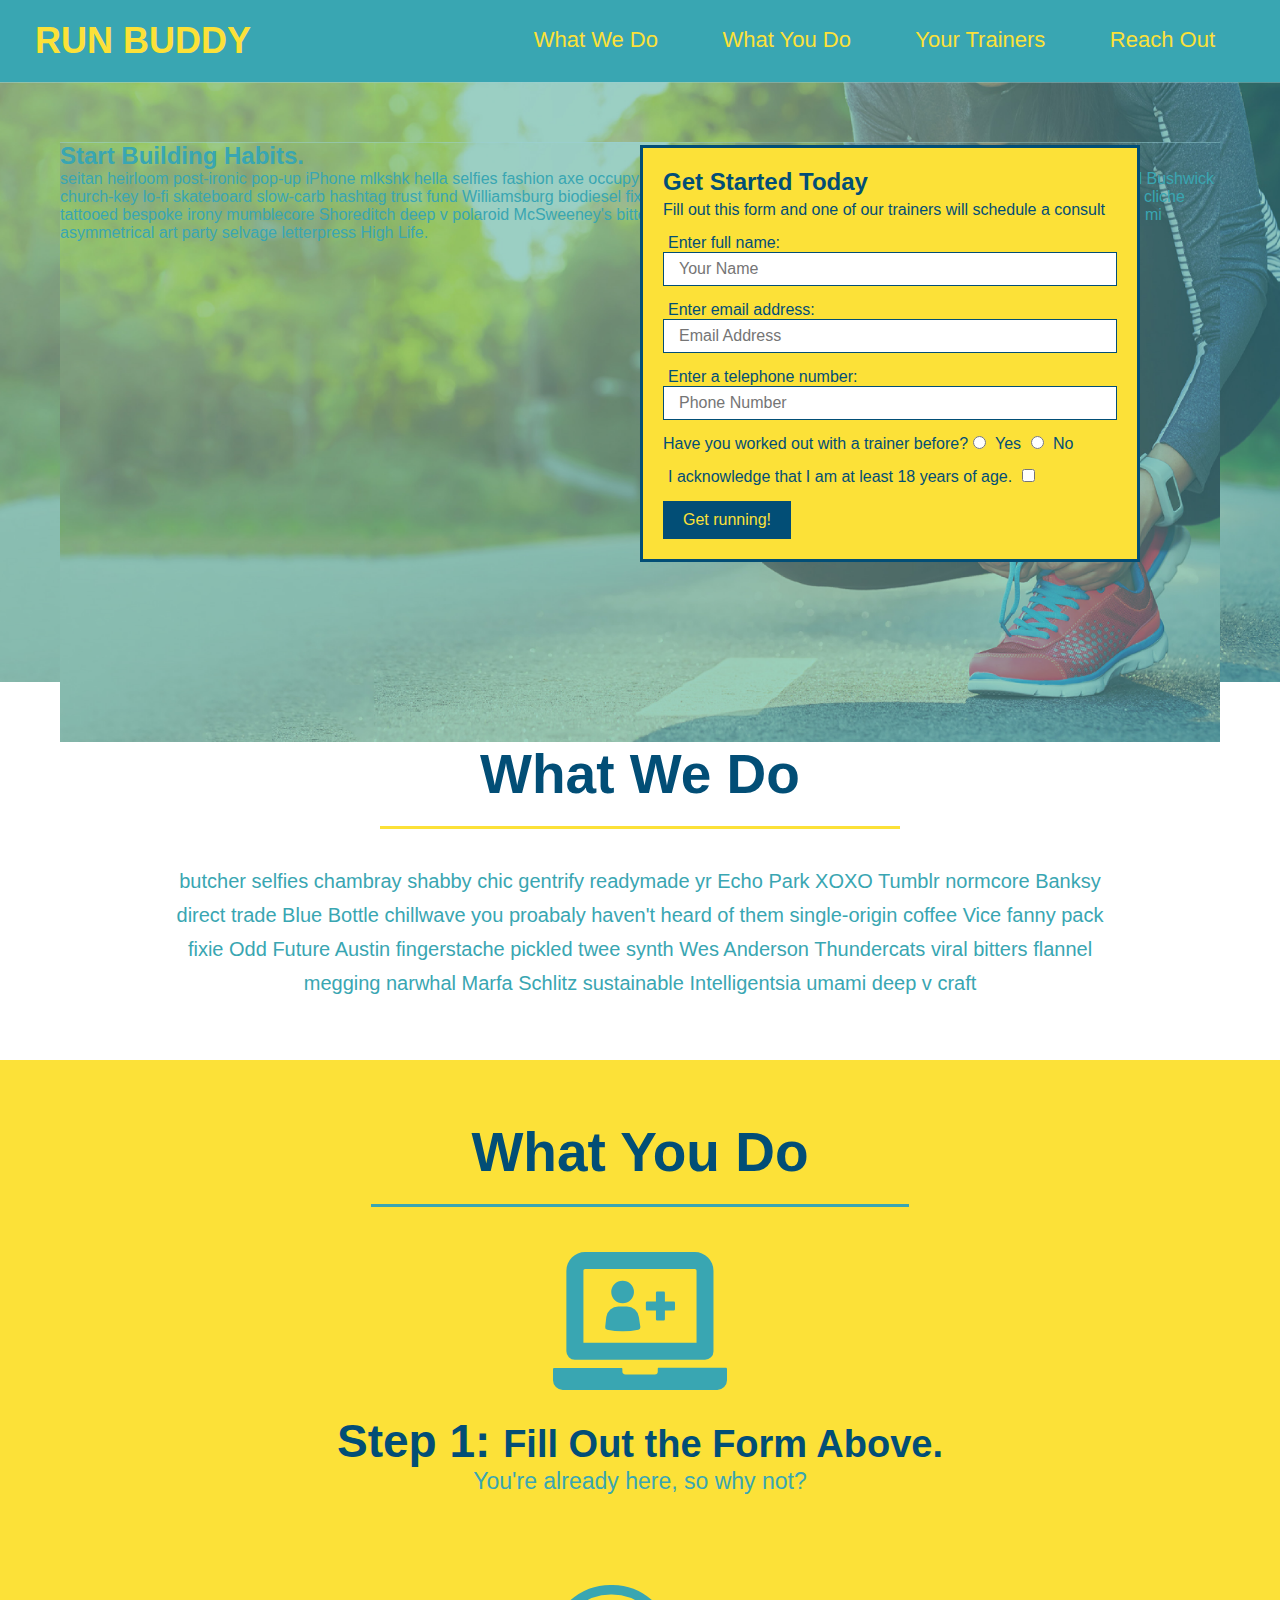
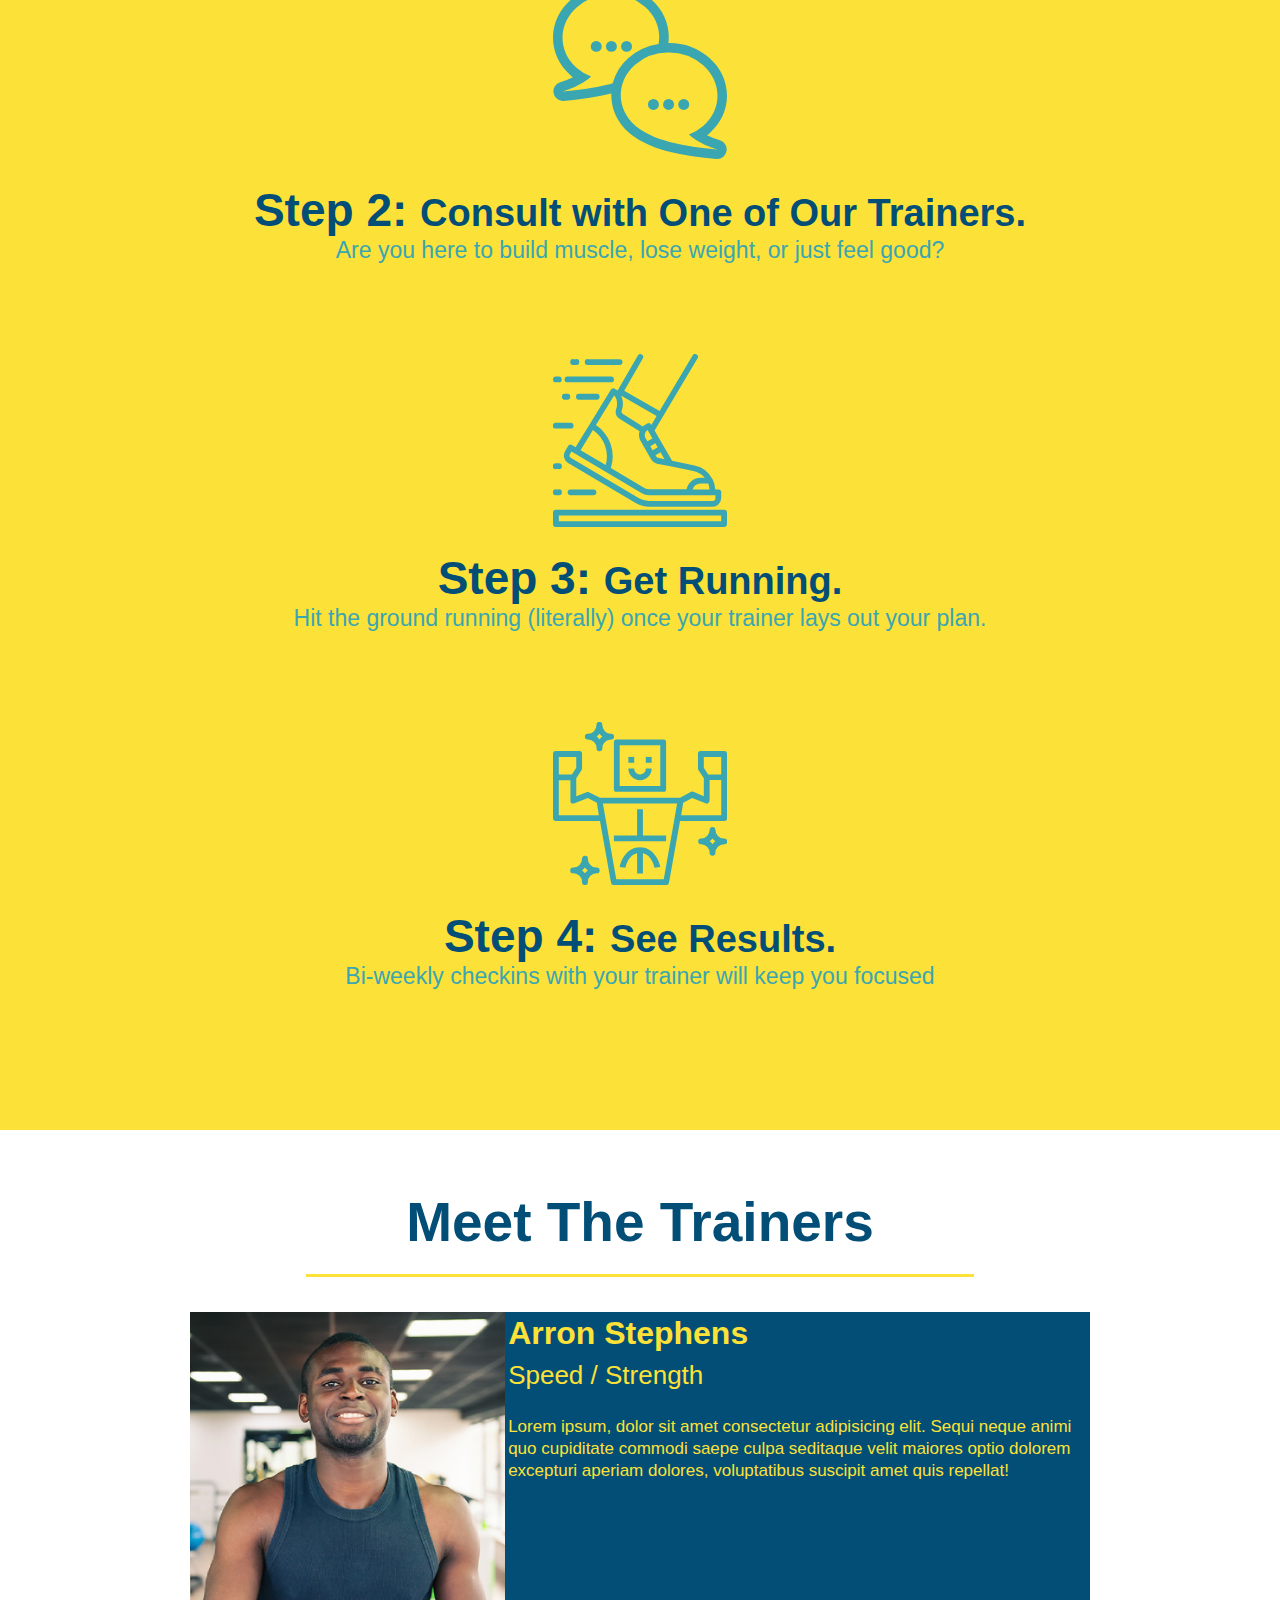
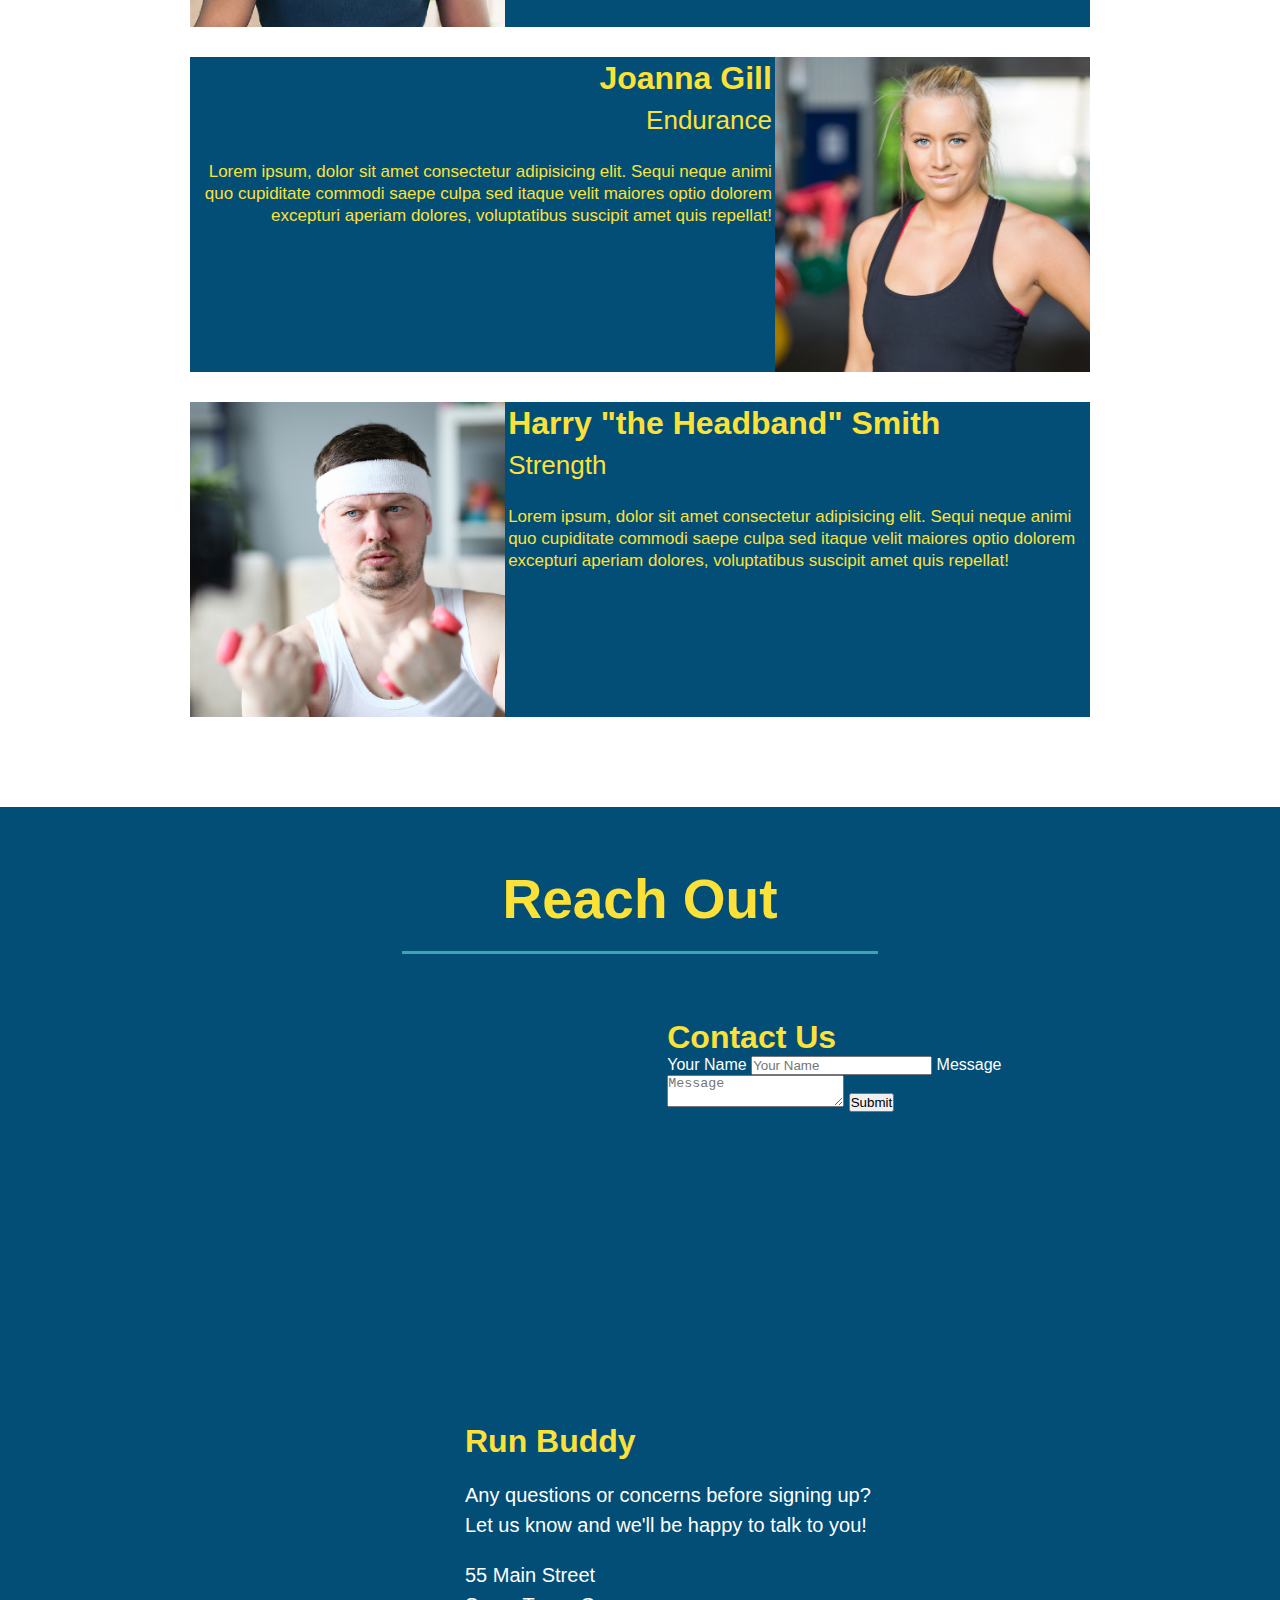
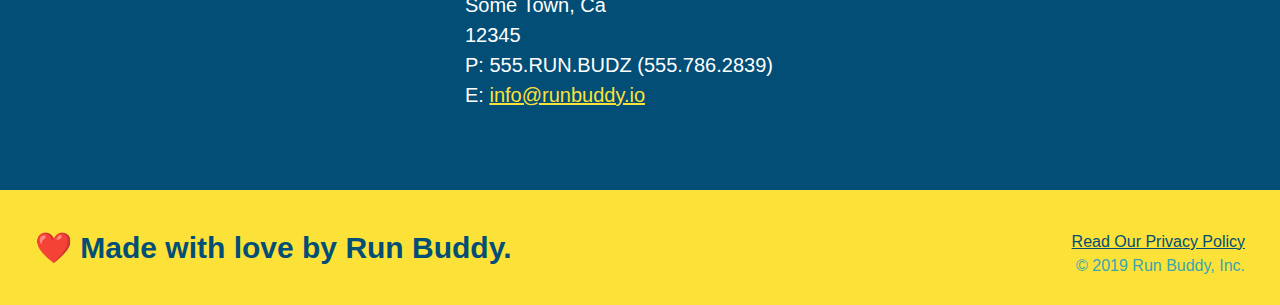
==== index.html @ 9d7d907e "add contact form" ====
<!DOCTYPE html>
<html lang= "en">
  <head>
    <meta charset= "UTF-8" />
    <title>Run Buddy</title>
    <link rel="stylesheet" href="./assets/css/style.css" />
  </head>
  <body>
  <!--navigation-->
  <header>
    <h1>
        <a href="/">RUN BUDDY</a>
    </h1>
    <nav>
    <!-- Unordered list element -->
    <ul>
        <!-- List item element-->
        <li>
            <!-- Anchor element -->
            <a href="#what-we-do">What We Do</a>
        </li>
        <li>
            <a href="#what-you-do">What You Do</a>
        </li>
        <li>
            <a href="#your-trainers">Your Trainers</a>
        </li>
        <li>
            <a href="#reach-out">Reach Out</a>
        </li>
    </ul>
    </nav>
</header>

<!-- hero/jumbotron -->
<section class="hero">
<div class="hero">
    <h2>Start Building Habits.</h2>
    <p>
        seitan heirloom post-ironic pop-up iPhone mlkshk hella selfies fashion axe occupy readymade put a bird on it messenger bag Wes Anderson Schlitz plaid Bushwick church-key lo-fi skateboard slow-carb hashtag trust fund Williamsburg biodiesel fixie farm-to-table 8-bit banjo XOXO Banksy chillwave bicycle rights retro cliche tattooed bespoke irony mumblecore Shoreditch deep v polaroid McSweeney's bitters cray gentrify tofu Marfa you probably haven't heard of them yr banh mi asymmetrical art party selvage letterpress High Life.
    </p>
</div>
 <div class="hero-form">
        <h3>Get Started Today</h3>
        <p>Fill out this form and one of our trainers will schedule a consult</p>
    <!-- Add form element-->
    <form>
        <label for="name">Enter full name:</label>
        <input type="text" placeholder="Your Name" name="name" id="name" class="form-input">
        <label for="email">Enter email address:</label>
        <input type="email" placeholder="Email Address" name="email" id="email" class="form-input">
        <label for="phone">Enter a telephone number:</label>
        <input type="tel" placeholder="Phone Number" name="phone" id="phone" class="form-input">
        <p>
            Have you worked out with a trainer before?
            <input type="radio" name="trainer-confrim" id="trainer-yes" />
            <label for="trainer-yes">Yes</label>
            <input type="radio" name="trainer-confrim" id="trainer-no" />
            <label for="trainer-no">No</label>
        </p>
        <p>
            <label for="checkbox" >
                I acknowledge that I am at least 18 years of age.
            </label>
            <input type="checkbox" name="age-confirm" id="checkbox" />
        </p>
        <button type="submit">
            Get running!
        </button>
    </form>
 </div>
</section>


<!-- "what we do" section-->
<section id="what-we-do" class="intro">
  <h2 class="section-title primary-border">What We Do</h2>
  <p>
      butcher selfies chambray shabby chic gentrify readymade yr Echo Park XOXO Tumblr normcore Banksy direct trade Blue Bottle chillwave you proabaly haven't heard of them single-origin coffee Vice fanny pack fixie Odd Future Austin fingerstache pickled twee synth Wes Anderson Thundercats viral bitters flannel megging narwhal Marfa Schlitz sustainable Intelligentsia umami deep v craft 
  </p>
</section>

<!-- "what you do" section -->
<section id="what-you-do" class="steps">
    <h2 class="section-title secondary-border">What You Do</h2>

    <div>
        <!-- insert this img elemenet   -->
        <img src="./assets/images/step-1.svg" alt=""/>
        <h3>Step 1: <span>Fill Out the Form Above.</span></h3>
        <p>You're already here, so why not?</p>
    </div>

    <div>
        <img src="./assets/images/step-2.svg" alt="" />
        <h3>Step 2: <span>Consult with One of Our Trainers.</span></h3>
        <p>Are you here to build muscle, lose weight, or just feel good?</p>
    </div>

    <div>
        <img src="./assets/images/step-3.svg" alt="" />
        <h3>Step 3: <span>Get Running.</span></h3>
        <p>Hit the ground running (literally) once your trainer lays out your plan.</p>
    </div>

    <div>
        <img src="./assets/images/step-4.svg" alt="" />
        <h3>Step 4: <span>See Results.</span></h3>
        <p>Bi-weekly checkins with your trainer will keep you focused</p>
    </div>
</section>

<!-- "meet the trainers" section -->
<section id="your-trainers" class="trainers">
    <h2 class="section-title primary-border">Meet The Trainers</h2>
    <article class="trainer">
        <img src="./assets/images/trainer-1.jpg" alt="Arron Stephens in his workout clothes, ready to pump iron" />
        <div class="trainer-bio text-left">
            <h3>Arron Stephens</h3>
            <h4>Speed / Strength</h4>
            <p>Lorem ipsum, dolor sit amet consectetur adipisicing elit. Sequi neque animi quo cupiditate commodi saepe culpa seditaque velit maiores optio dolorem excepturi aperiam dolores, voluptatibus suscipit amet quis repellat!</p>
        </div>
    </article>
    <!-- second trainer bio -->
    <article class="trainer">
    <div class="trainer-bio text-right">
      <h3>Joanna Gill</h3>
      <h4>Endurance</h4>
      <p>
        Lorem ipsum, dolor sit amet consectetur adipisicing elit. Sequi neque animi quo cupiditate commodi saepe culpa sed
        itaque velit maiores optio dolorem excepturi aperiam dolores, voluptatibus suscipit amet quis repellat!
      </p>
    </div>
    <img src="./assets/images/trainer-2.jpg" alt="Joanna Gill cooling off after a workout" />
    </article>
  
  <!-- third trainer bio -->
     <article class="trainer">
    <img src="./assets/images/trainer-3.jpg" alt="Harry Smith wearing a headband and lifting comically small pink weights" />
    <div class="trainer-bio text-left">
      <h3>Harry "the Headband" Smith</h3>
      <h4>Strength</h4>
      <p>
        Lorem ipsum, dolor sit amet consectetur adipisicing elit. Sequi neque animi quo cupiditate commodi saepe culpa sed
        itaque velit maiores optio dolorem excepturi aperiam dolores, voluptatibus suscipit amet quis repellat!
      </p>
    </div>
    </article>
</section>

<!-- "reach out" section -->
<section id="reach-out" class="contact">
    <h2 class="section-title secondary-border">Reach Out</h2>
    <div class="contact-info">
        <iframe 
        src="https://www.google.com/maps/embed?pb=!1m18!1m12!1m3!1d2822.751778327518!2d-93.25150728434598!3d44.969037179098265!2m3!1f0!2f0!3f0!3m2!1i1024!2i768!4f13.1!3m3!1m2!1s0x52b32d43482e7151%3A0xe1ee9f04fa8937c0!2s1530%20S%206th%20St%2C%20Minneapolis%2C%20MN%2055454!5e0!3m2!1sen!2sus!4v1640467761312!5m2!1sen!2sus" 
        width="400" 
        height="400" 
        style="border:0;" 
        allowfullscreen="" 
        loading="lazy">
    </iframe>
    <div class="contact-form">
        <h3>Contact Us</h3>
        <form>
           <label for="contact-name">Your Name</label>
           <input type="text" id="contact-name" placeholder="Your Name" />
      
           <label for="contact-message">Message</label>
           <textarea id="contact-message" placeholder="Message"></textarea>
      
           <button type="submit">Submit</button>
          </form> 
    </div>
    <div>
        <h3>Run Buddy</h3>
        <p>
            Any questions or concerns before signing up?
            <br />
            Let us know and we'll be happy to talk to you!
        </p>
        <address>
            55 Main Street <br />
            Some Town, Ca <br />
            12345<br />
            P: 555.RUN.BUDZ (555.786.2839)<br/>
            E: <a href="mailto:info@runbuddy.io">info@runbuddy.io</a>
        </address>
        </div>
    </div>
</section>

<!-- footer -->
<footer>
    <h2>❤️ Made with love by Run Buddy.</h2>
    <div>
        <a href="./privacy-policy.html">Read Our Privacy Policy</a><br />
        &copy; 2019 Run Buddy, Inc.
    </div>
</footer>
 </body>
</html>
---- assets/css/style.css ----
* {
    margin: 0;
    padding: 0;
    box-sizing: border-box;
}

body {
    /* more on this crazy alphanumerical value in a minute! */
    color: #39a6b2;
    font-family: Helvetica, Arial, sans-serif;
}

/* apply  syles to <header> */
header {
    padding: 20px 35px;
    background-color: #39a6b2;
}

header h1 {
    font-weight: bold;
    font-size: 36px;
    color: #fce138;
    margin: 0;
    display: inline;
}

header a {
    text-decoration: none;
    color:  #fce138;
}

header nav {
  float: right;
  margin: 7px 0;
}

header nav ul li {
    display: inline;
}

header nav ul li a {
    margin: 0 30px;
    font-weight: lighter;
    font-size: 22px;
}

footer {
    background: #fce138;
    width: 100%;
    padding: 40px 35px;
}

footer h2 {
    display: inline;
    color: #024e76;
    font-size: 30px;
    margin: 0;
}

footer div {
    float: right;
    line-height: 1.5;
    text-align: right;
}

footer a {
    color: #024e76;
}

section {
    padding: 60px;
}

/* Hero Style Start */
.hero {
    background-image: url("../images/hero-bg.jpg");
    height: 600px;
    background-size: cover;
    background-position: center;
    position: relative;
}
/* Hero Style End */

.hero-form {
    border: 3px solid #024e76;
    background-color: #fce138;
    padding: 20px;
    width: 500px;
    color: #024e76;
    position: absolute;
    bottom: 120px;
    right: 140px;
}

.hero-form h3 {
    font-size: 24px;
    margin: 0;
}

.hero-form p {
    margin: 5px 0 15px 0;
}

.form-input {
    border: 1px solid #024e76;
    display: block;
    padding: 7px 15px;
    font-size: 16px;
    color:#024e76;
    width: 100%;
    margin-bottom: 15px
}

.hero-form label {
    margin: 0 5px;
}

.hero-form button {
    color:#fce138;
    background-color:#024e76;
    border: none;
    padding: 10px 20px;
    font-size: 16px;
}

.intro {
    text-align: center;
}

.intro h2 {
    font-size: 55px;
    color:#024e76;
    margin-bottom: 35px;
    padding: 0 100px 20px 100px;
    border-bottom: 3px solid;
    border-color: #fce138;
}

.intro p {
    line-height: 1.7;
    color: #39a6b2;
    width: 80%;
    font-size: 20px;
}

.intro p {
    /* add this alongside your other declarations */
    margin: 0 auto;
}

.steps {
    text-align: center;
    background: #fce138;
}

.section-title {
    font-size: 55px;
    color: #024e76;
    margin-bottom: 35px;
    padding: 0 100px 20px 100px;
    display: inline-block;
    border-bottom: 3px solid;

}

.primary-border {
    border-color: #fce138;
}

.secondary-border {
    border-color: #39a6b2;
}

.steps div {
    margin-bottom: 80px;
}

.steps img {
    width: 15%;
    margin: 10px 0;
}

.steps h3 {
    color: #024e76;
    font-size: 46px;
    margin-top: 10px;
}

.steps p {
    color: #39a6b2;
    font-size: 23px;
}

.steps span {
    font-size: 38px;
}

.trainers {
    text-align: center;
}

.trainer {
    width: 900px;
    margin: 0 auto 30px auto;
    background: #024e76;
    color: #fce138;
    overflow: auto;
}

.trainer img {
    width: 35%;
    float: left;
}

.trainer-bio {
    padding: .35%;
    float: left;
    width: 65%;
}

.trainer-bio h3 {
    font-size: 32px;
    margin-bottom: 8px;
}

.trainer-bio h4 {
    font-weight: lighter;
    font-size: 26px;
    margin-bottom: 25px;
}

.trainer-bio p {
    font-size: 17px;
    line-height: 1.3;
}

.text-left {
    text-align: left;
  }
  
  .text-right {
    text-align: right;
  }

  /* REACH OUT STYLES START */
  .contact {
      text-align: center;
      background: #024e76;
  }

  .contact h2 {
      color: #fce138;
  }

  .contact-info iframe {
      width: 400px;
      height: 400px;
  }

  .contact-info div {
      width: 410px;
      display: inline-block;
      vertical-align: top;
      text-align: left;
      margin: 30px 0 0 60px;
      color: white;
  }

  .contact-info h3 {
      color: #fce138;
      font-size: 32px;
  }

  .contact-info p, 
  .contact-info address {
      margin: 20px 0;
      line-height: 1.5;
      font-size: 20px;
      font-style: normal;
  }

  .contact-info a {
      color: #fce138;
  }

  /* REACH OUT STYLES END */
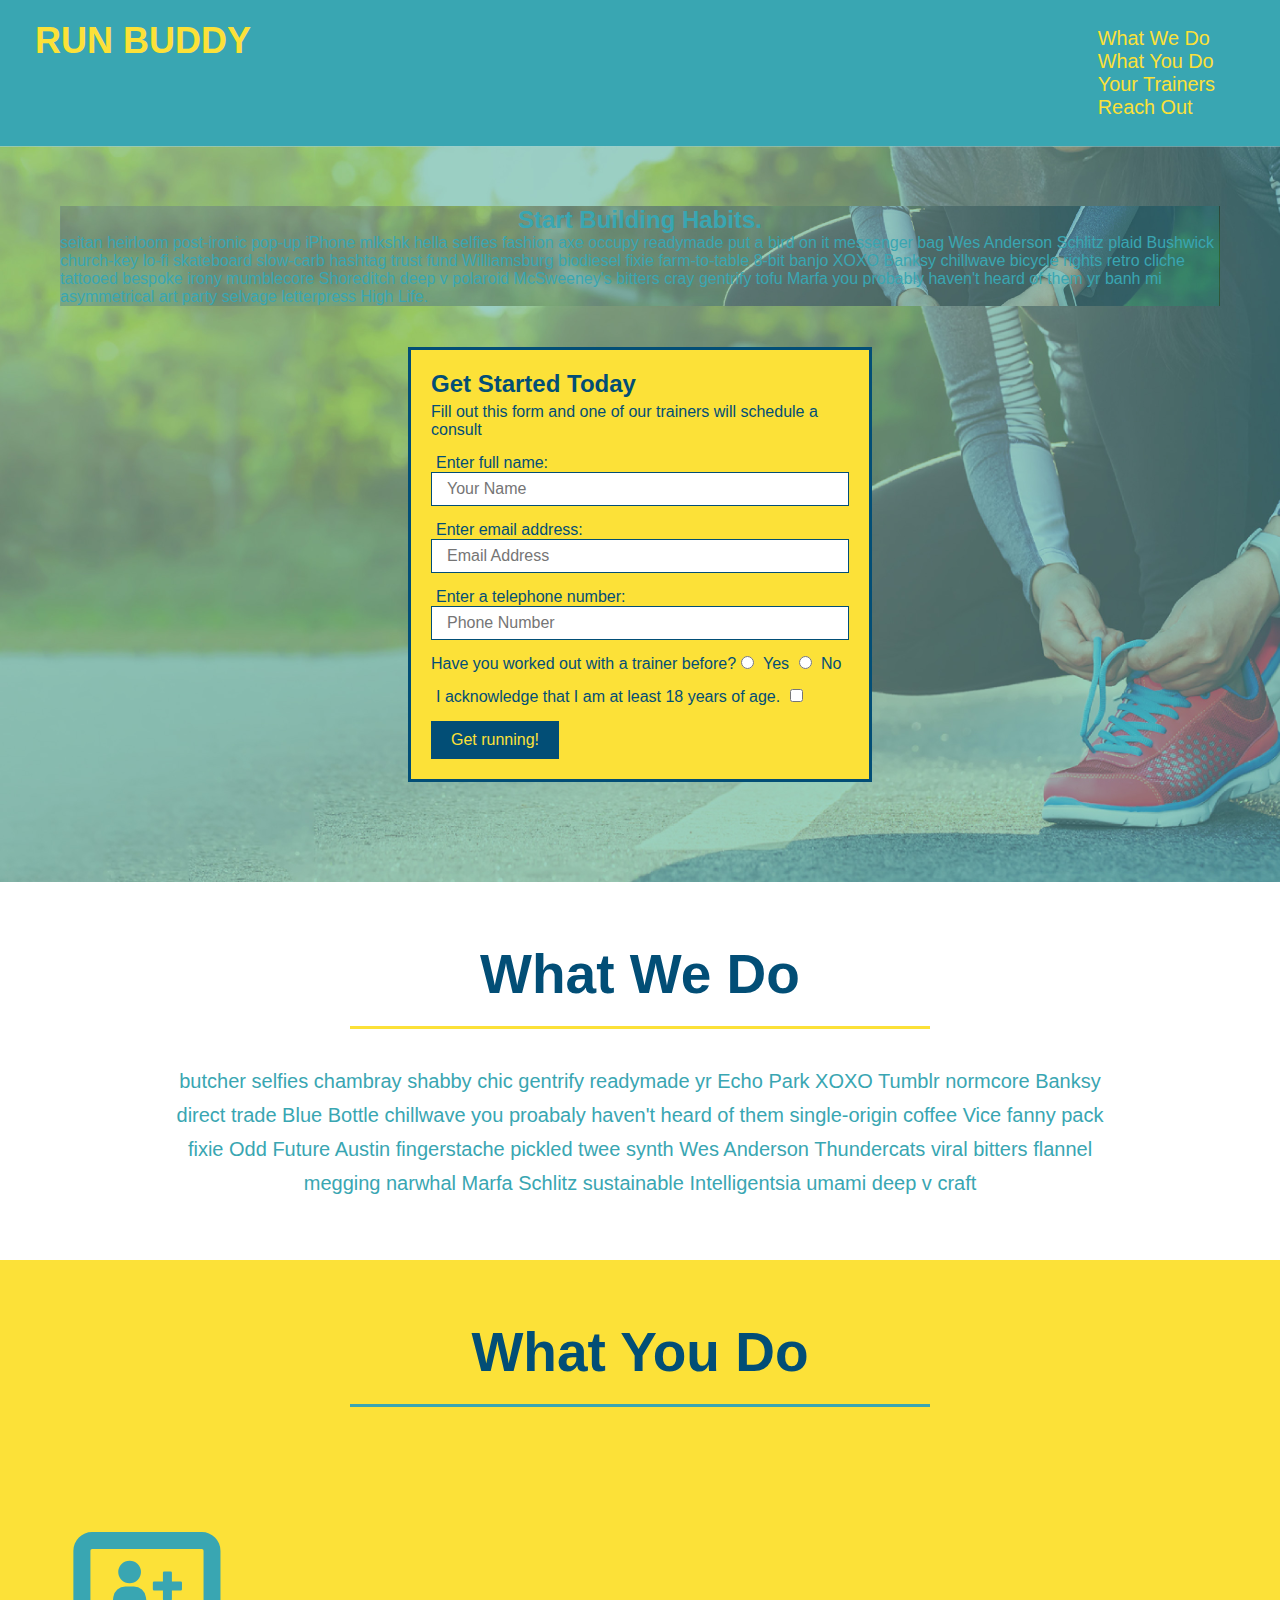
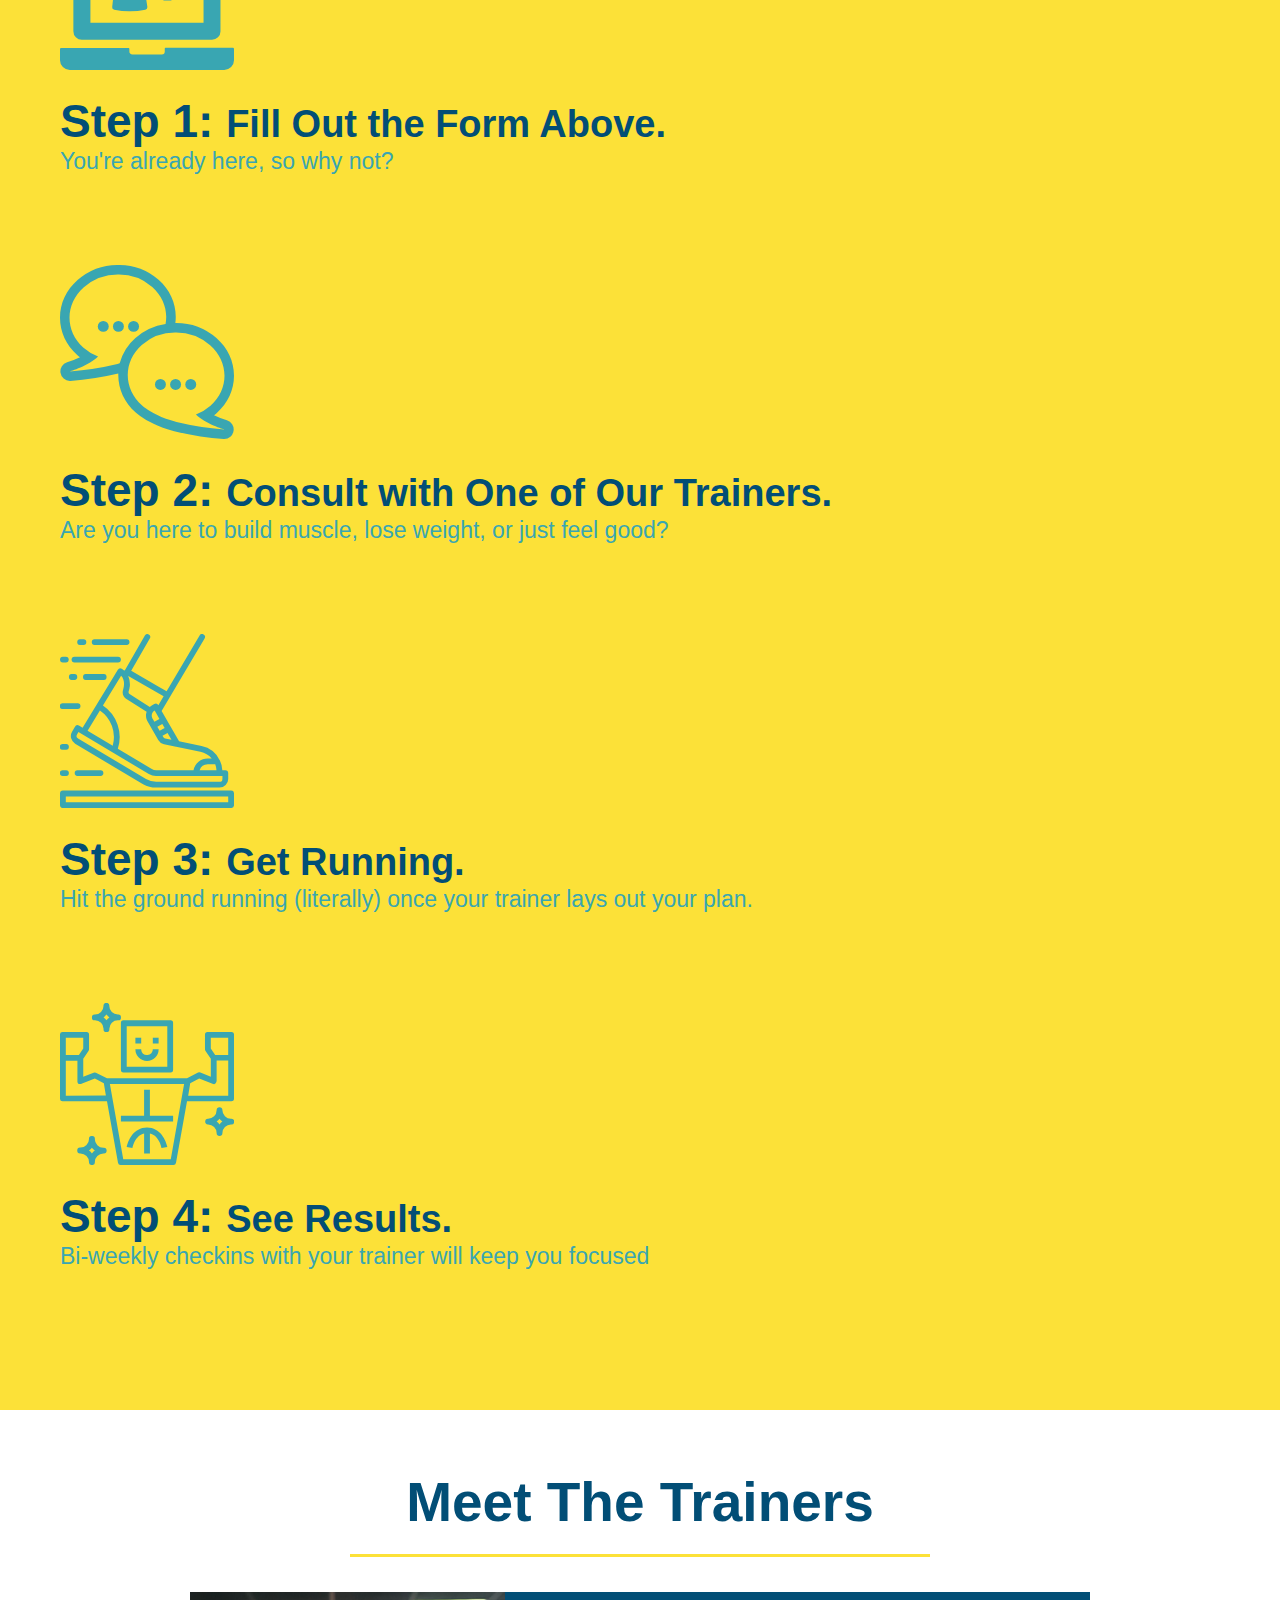
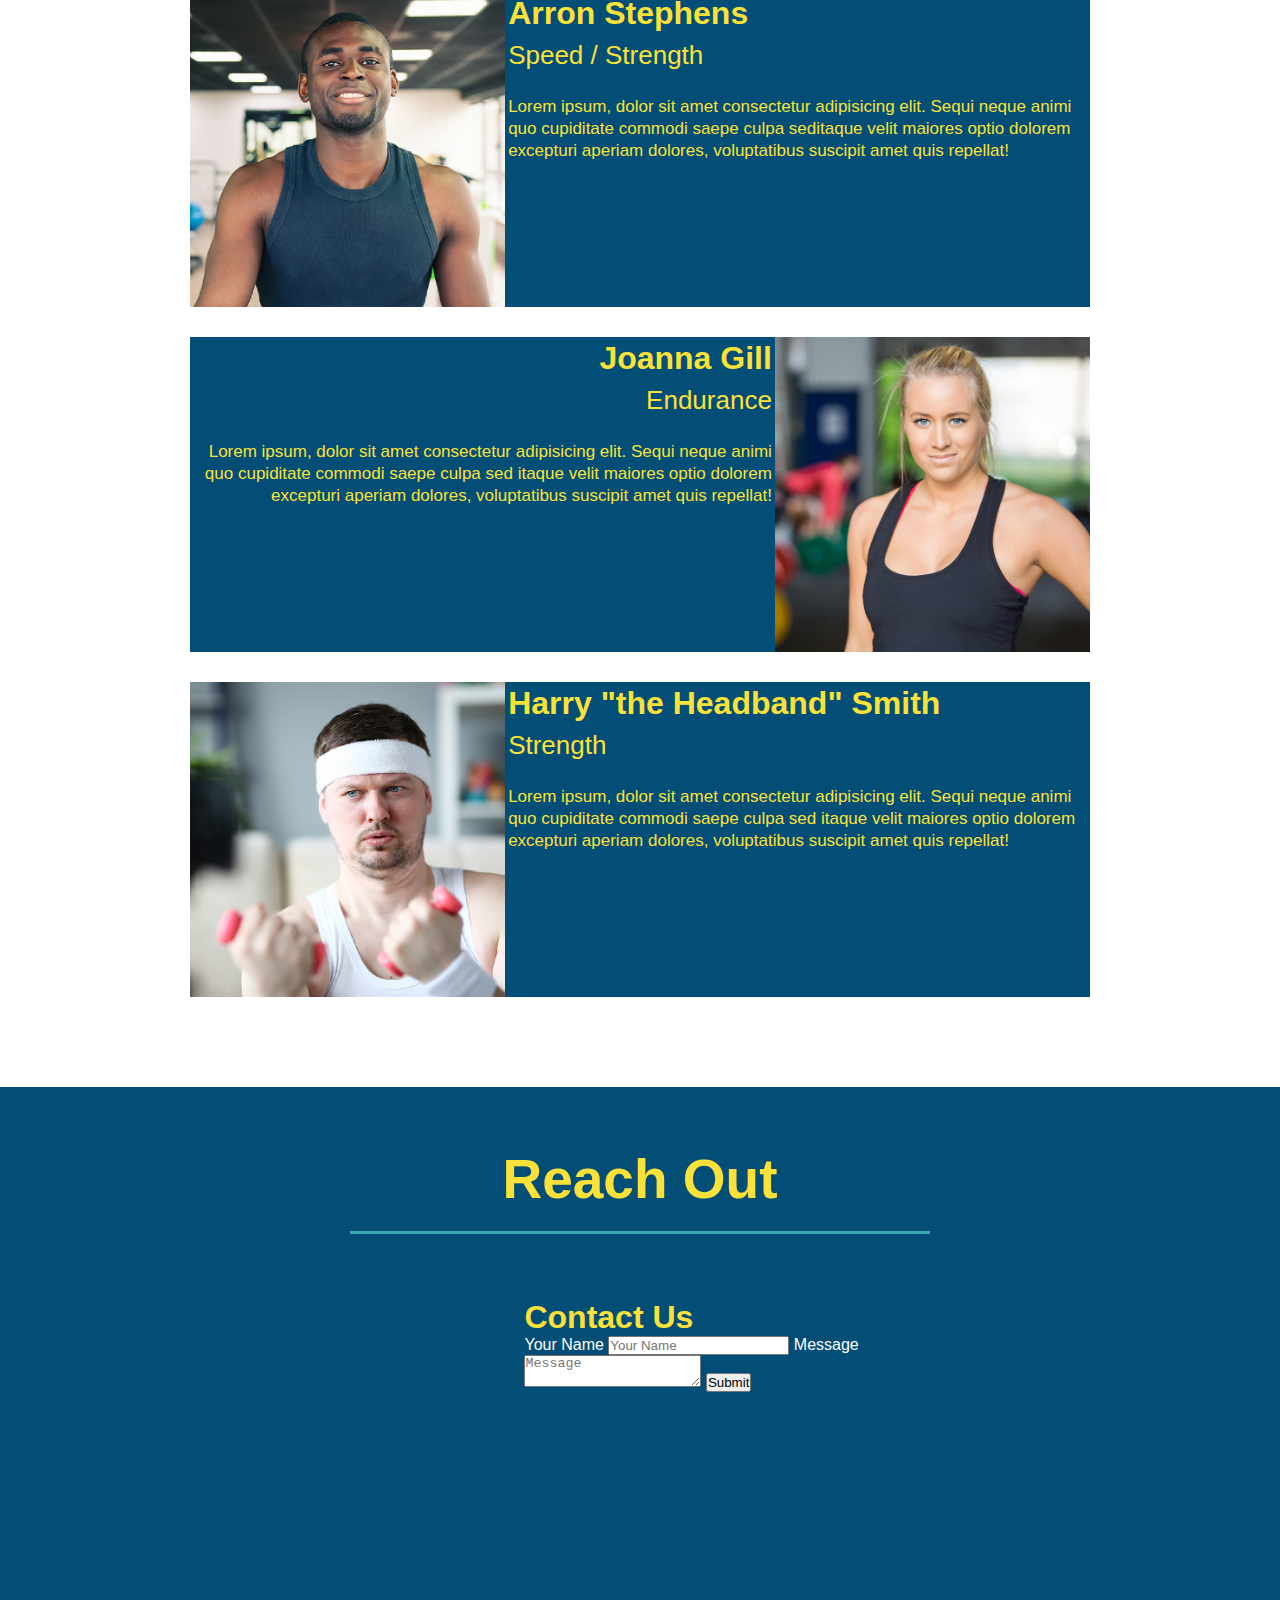
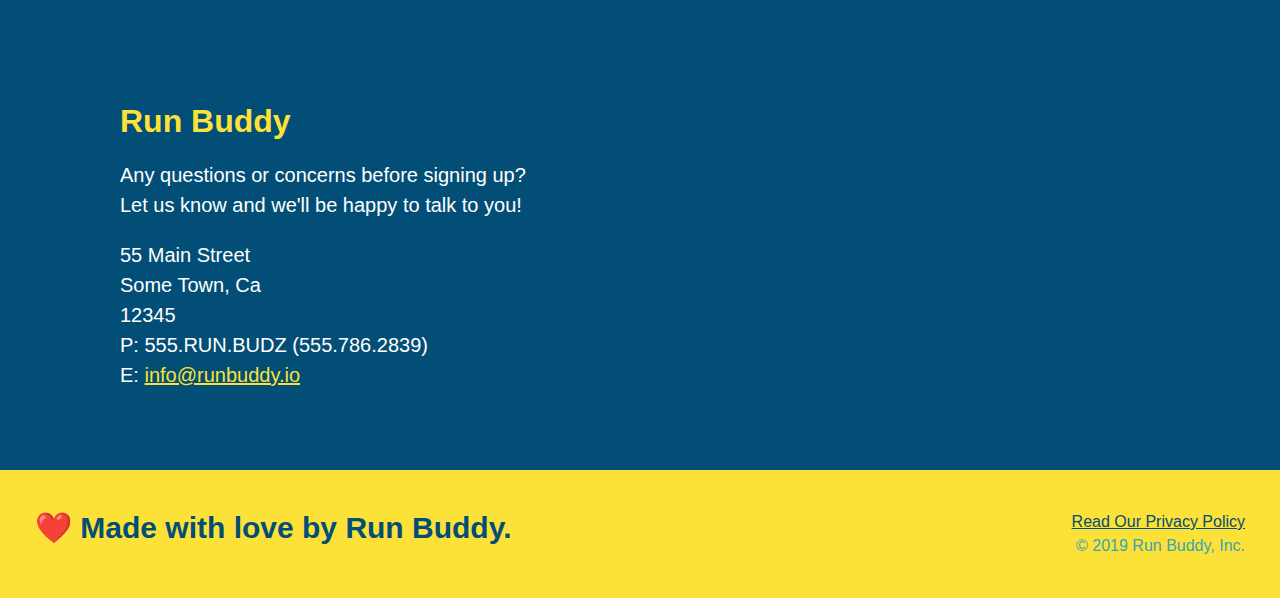
==== commit b3ac4dd6: "added more flexbox to hero and etc" ====
--- a/index.html
+++ b/index.html
@@ -74,16 +74,25 @@
 
 <!-- "what we do" section-->
 <section id="what-we-do" class="intro">
-  <h2 class="section-title primary-border">What We Do</h2>
+<div class= "flex-row">
+  <h2 class="section-title primary-border">
+      What We Do
+  </h2>
+</div>
+<div class="flex-row">
   <p>
       butcher selfies chambray shabby chic gentrify readymade yr Echo Park XOXO Tumblr normcore Banksy direct trade Blue Bottle chillwave you proabaly haven't heard of them single-origin coffee Vice fanny pack fixie Odd Future Austin fingerstache pickled twee synth Wes Anderson Thundercats viral bitters flannel megging narwhal Marfa Schlitz sustainable Intelligentsia umami deep v craft 
   </p>
+</div>
 </section>
 
 <!-- "what you do" section -->
 <section id="what-you-do" class="steps">
-    <h2 class="section-title secondary-border">What You Do</h2>
-
+<div class="flex-row">
+    <h2 class="section-title secondary-border">
+      What You Do
+    </h2>
+</div>
     <div>
         <!-- insert this img elemenet   -->
         <img src="./assets/images/step-1.svg" alt=""/>
@@ -112,7 +121,11 @@
 
 <!-- "meet the trainers" section -->
 <section id="your-trainers" class="trainers">
-    <h2 class="section-title primary-border">Meet The Trainers</h2>
+    <div class="flex-row">
+    <h2 class="section-title primary-border">
+        Meet The Trainers
+    </h2>
+    </div>
     <article class="trainer">
         <img src="./assets/images/trainer-1.jpg" alt="Arron Stephens in his workout clothes, ready to pump iron" />
         <div class="trainer-bio text-left">
@@ -150,7 +163,11 @@
 
 <!-- "reach out" section -->
 <section id="reach-out" class="contact">
-    <h2 class="section-title secondary-border">Reach Out</h2>
+    <div class="flex-row">
+    <h2 class="section-title secondary-border">
+        Reach Out
+    </h2>
+    </div>
     <div class="contact-info">
         <iframe 
         src="https://www.google.com/maps/embed?pb=!1m18!1m12!1m3!1d2822.751778327518!2d-93.25150728434598!3d44.969037179098265!2m3!1f0!2f0!3f0!3m2!1i1024!2i768!4f13.1!3m3!1m2!1s0x52b32d43482e7151%3A0xe1ee9f04fa8937c0!2s1530%20S%206th%20St%2C%20Minneapolis%2C%20MN%2055454!5e0!3m2!1sen!2sus!4v1640467761312!5m2!1sen!2sus" 
--- a/assets/css/style.css
+++ b/assets/css/style.css
@@ -14,6 +14,9 @@
 header {
     padding: 20px 35px;
     background-color: #39a6b2;
+    display: flex;
+    justify-content: space-between;
+    flex-wrap: wrap;
 }
 
 header h1 {
@@ -21,7 +24,6 @@
     font-size: 36px;
     color: #fce138;
     margin: 0;
-    display: inline;
 }
 
 header a {
@@ -30,35 +32,39 @@
 }
 
 header nav {
-  float: right;
   margin: 7px 0;
 }
 
 header nav ul li {
-    display: inline;
+    display: flex;
+    flex-wrap: wrap;
+    justify-content: space-between;
+    align-items: center;
+    list-style: none;
 }
 
 header nav ul li a {
     margin: 0 30px;
     font-weight: lighter;
-    font-size: 22px;
+    font-size: 1.55vw;
 }
 
 footer {
     background: #fce138;
+    padding: 40px 35px;
+    display: flex;
+    justify-content: space-between;
+    flex-wrap: wrap;
     width: 100%;
-    padding: 40px 35px;
 }
 
 footer h2 {
-    display: inline;
     color: #024e76;
     font-size: 30px;
     margin: 0;
 }
 
 footer div {
-    float: right;
     line-height: 1.5;
     text-align: right;
 }
@@ -74,10 +80,11 @@
 /* Hero Style Start */
 .hero {
     background-image: url("../images/hero-bg.jpg");
-    height: 600px;
     background-size: cover;
     background-position: center;
-    position: relative;
+    display: flex;
+    justify-content: center;
+    flex-wrap: wrap;
 }
 /* Hero Style End */
 
@@ -85,11 +92,9 @@
     border: 3px solid #024e76;
     background-color: #fce138;
     padding: 20px;
-    width: 500px;
-    color: #024e76;
-    position: absolute;
-    bottom: 120px;
-    right: 140px;
+    color: #024e76;
+    width: 40%;
+    margin: 3.5%;
 }
 
 .hero-form h3 {
@@ -123,8 +128,23 @@
     font-size: 16px;
 }
 
+hero-cta {
+    width: 35%;
+    text-align: right;
+    margin: 3.5%;
+    color: #fff;
+    font-size: 18px;
+    line-height: 1.3;
+}
+
+.hero-cta h2 {
+    font-style: italic;
+    font-size: 55px;
+    color: #fce138;
+  }
+
+
 .intro {
-    text-align: center;
 }
 
 .intro h2 {
@@ -137,29 +157,28 @@
 }
 
 .intro p {
+    /* add this alongside your other declarations */
+    margin: 0 auto;
     line-height: 1.7;
     color: #39a6b2;
     width: 80%;
     font-size: 20px;
-}
-
-.intro p {
-    /* add this alongside your other declarations */
-    margin: 0 auto;
+    text-align:center;
+    
 }
 
 .steps {
-    text-align: center;
     background: #fce138;
 }
 
 .section-title {
     font-size: 55px;
     color: #024e76;
-    margin-bottom: 35px;
-    padding: 0 100px 20px 100px;
-    display: inline-block;
     border-bottom: 3px solid;
+    padding-bottom: 20px;
+    text-align: center;
+    margin: 0 auto 35px auto;
+    width: 50%;
 
 }
 
@@ -196,7 +215,6 @@
 }
 
 .trainers {
-    text-align: center;
 }
 
 .trainer {
@@ -242,9 +260,12 @@
     text-align: right;
   }
 
+  .flex-row {
+      display: flex;
+  }
+
   /* REACH OUT STYLES START */
   .contact {
-      text-align: center;
       background: #024e76;
   }
 
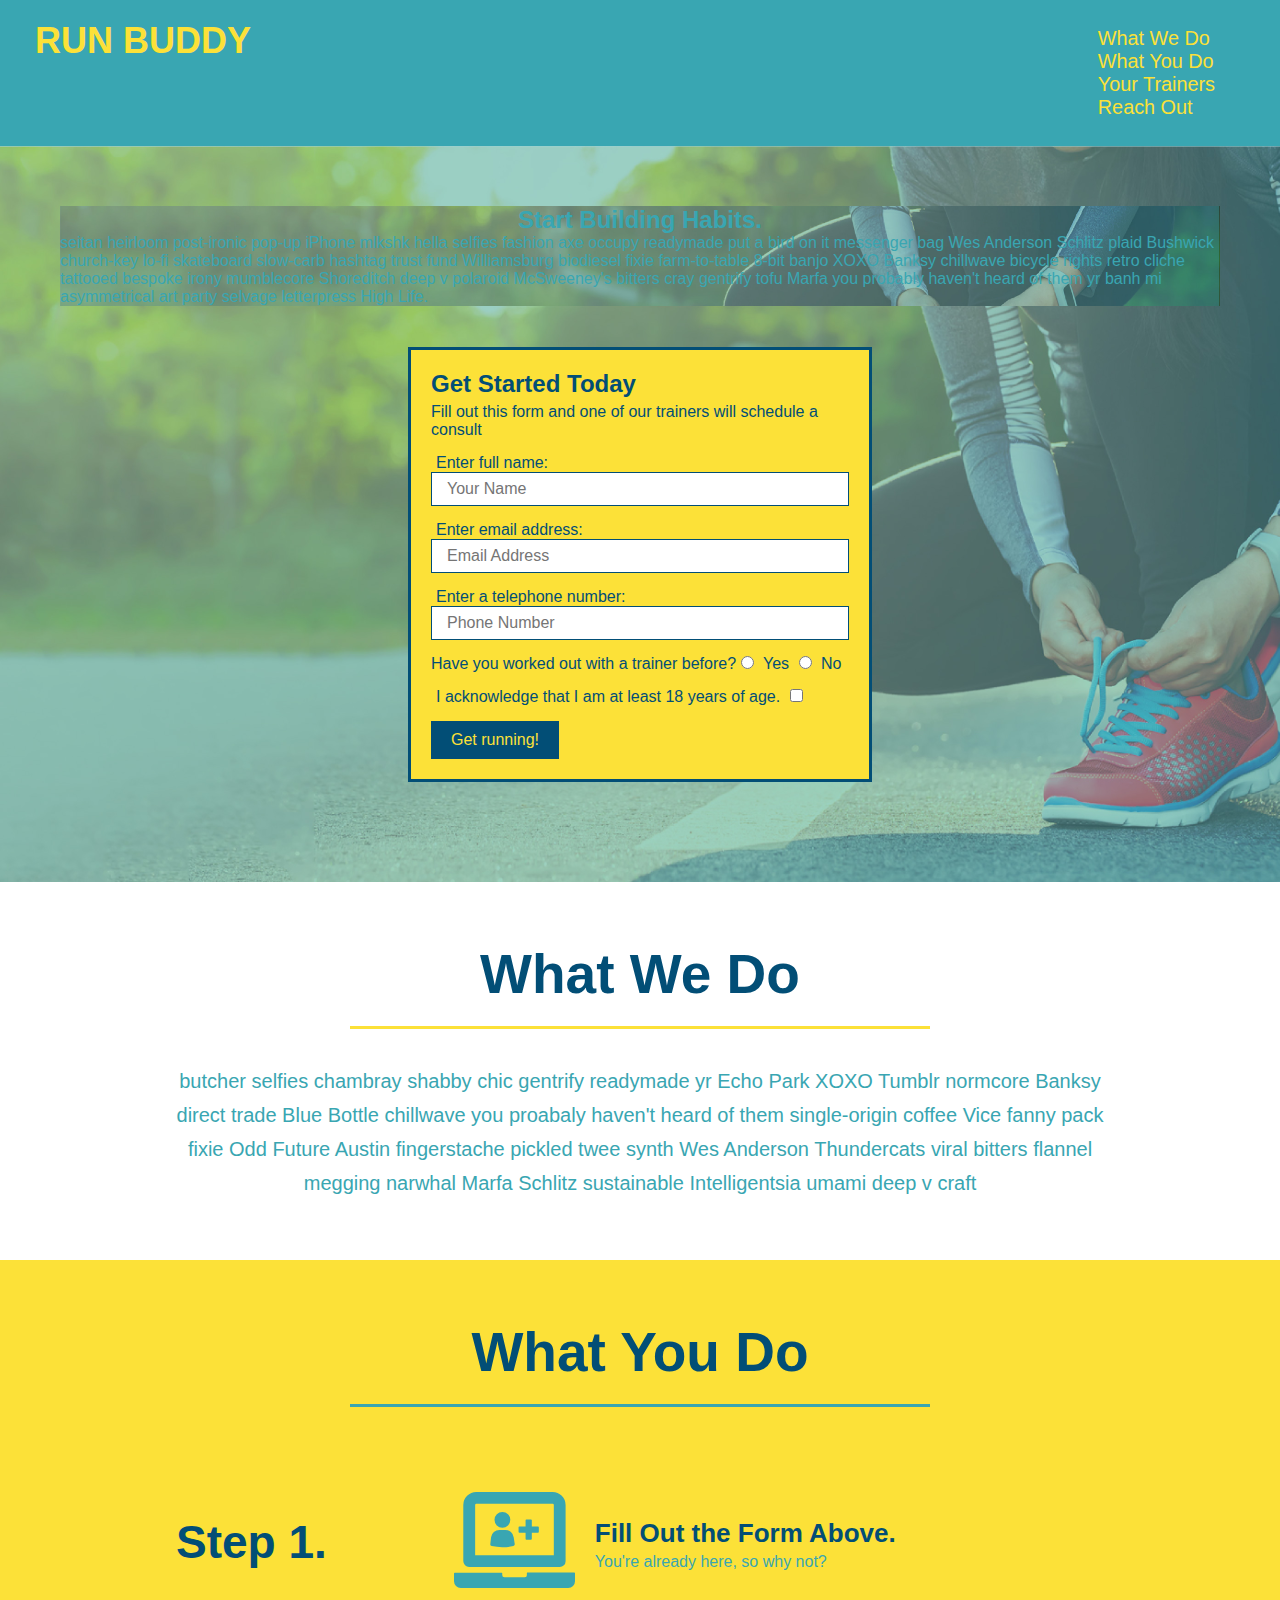
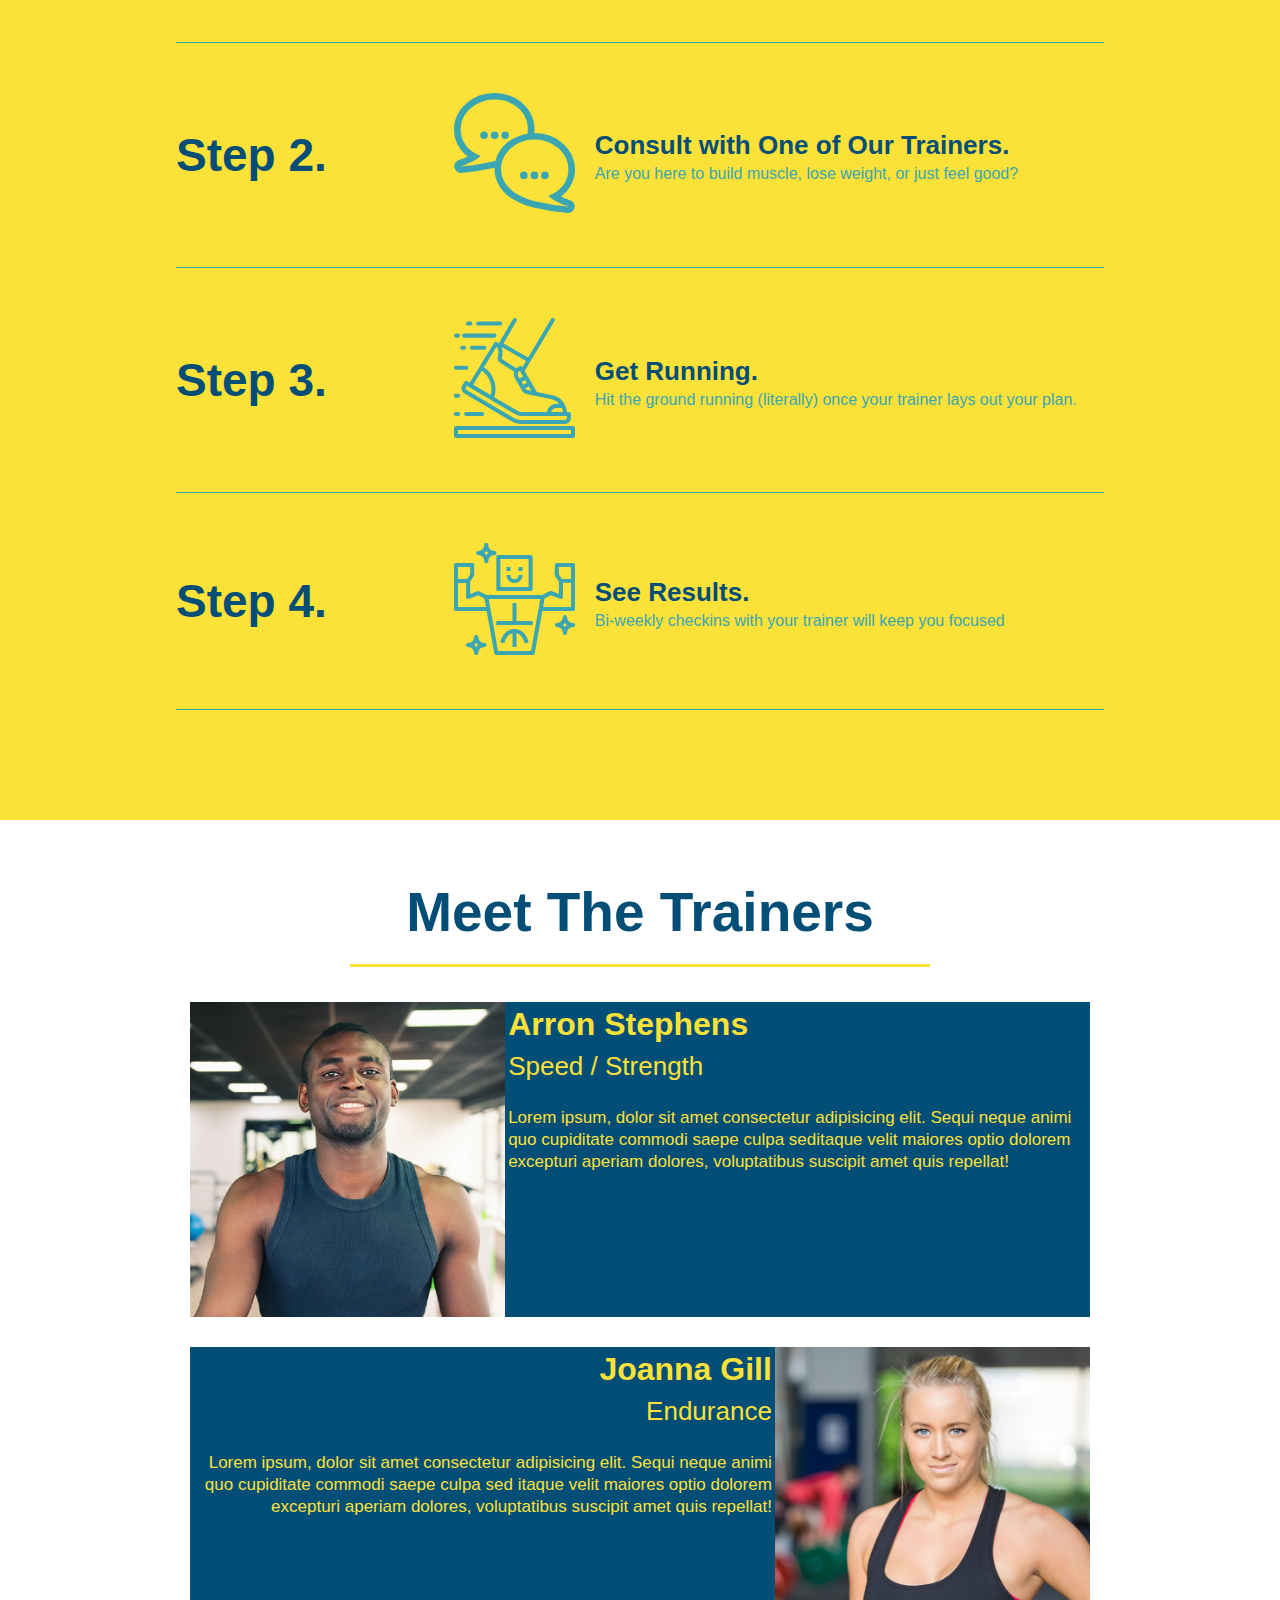
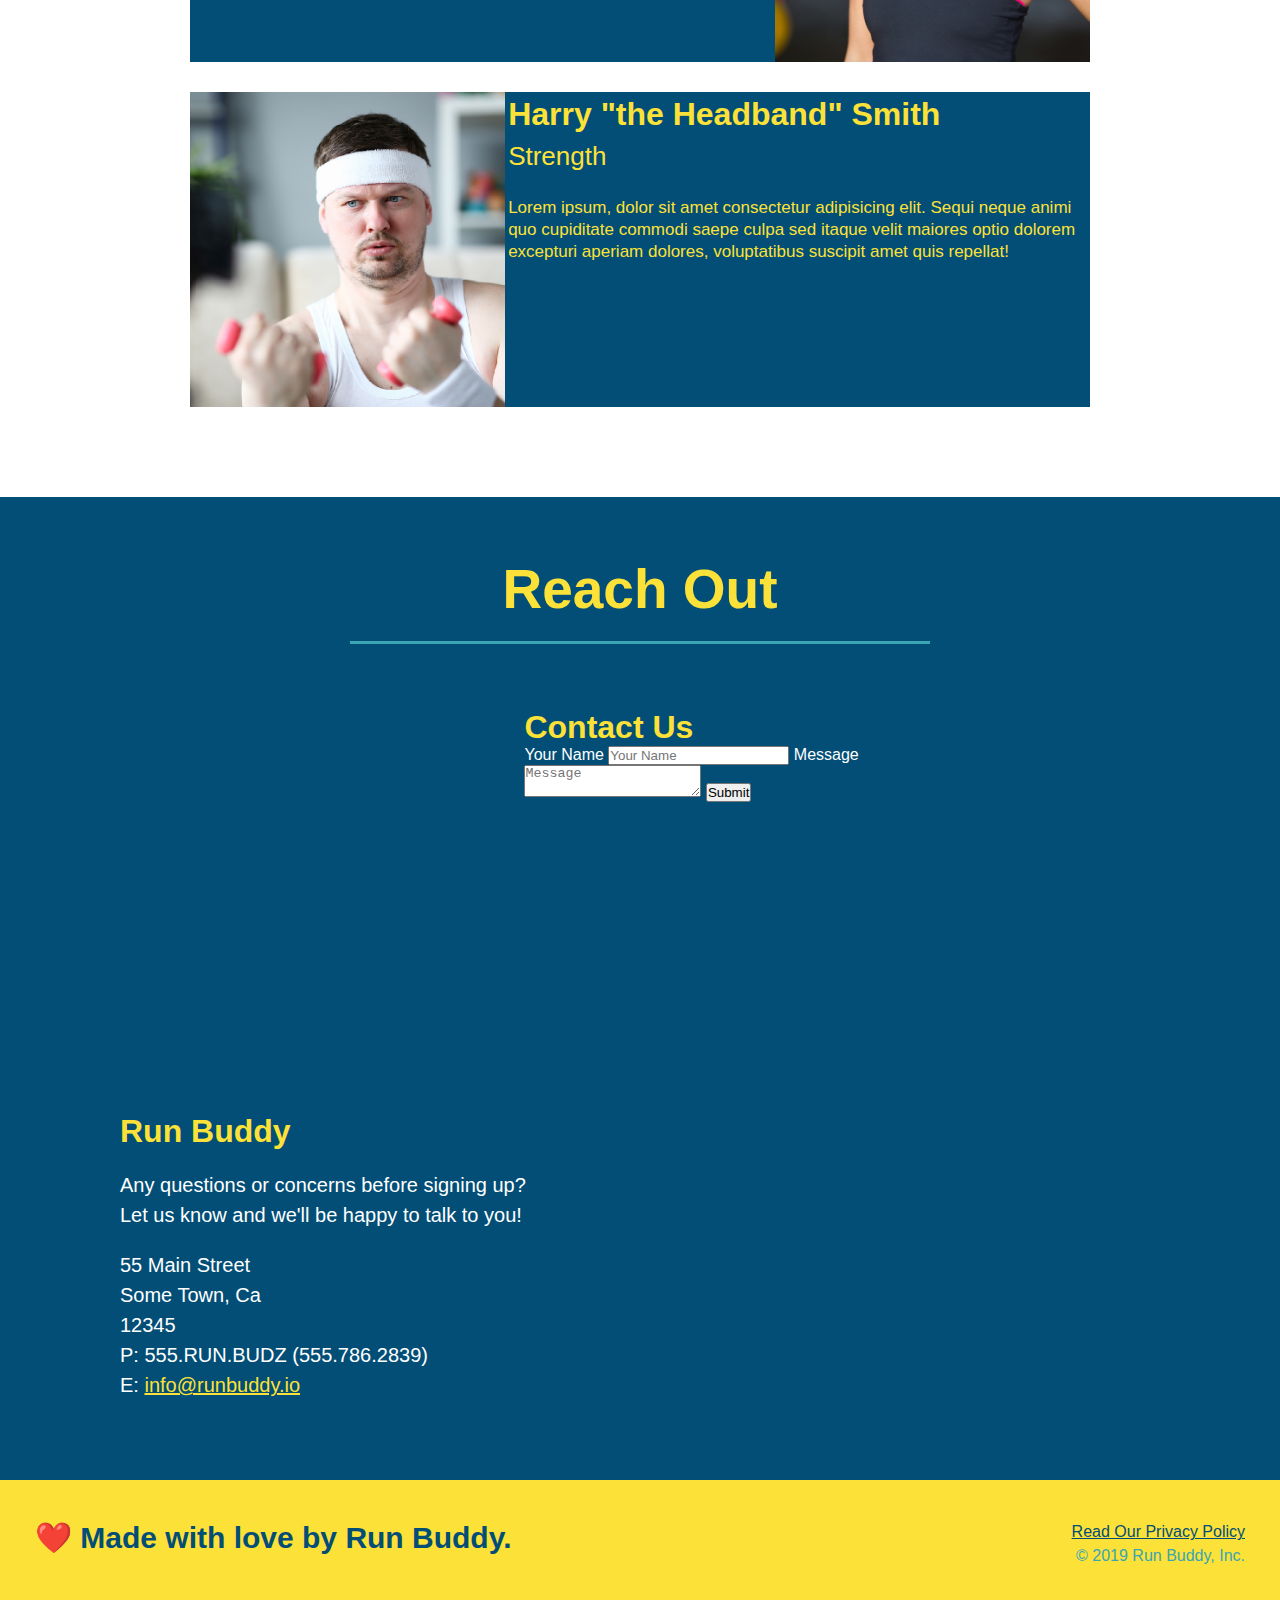
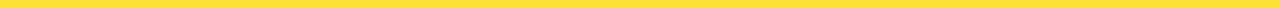
==== commit 5cd1212e: "add flexbox to the steps" ====
--- a/index.html
+++ b/index.html
@@ -95,27 +95,55 @@
 </div>
     <div>
         <!-- insert this img elemenet   -->
+    <div class="step">
+        <h3>Step 1.</h3>
+        <div class="step-info">
+            <div class="step-img">
         <img src="./assets/images/step-1.svg" alt=""/>
-        <h3>Step 1: <span>Fill Out the Form Above.</span></h3>
+        </div>
+        <div class="step-text">
+            <h4><span>Fill Out the Form Above.</span></h4>
         <p>You're already here, so why not?</p>
-    </div>
-
-    <div>
-        <img src="./assets/images/step-2.svg" alt="" />
-        <h3>Step 2: <span>Consult with One of Our Trainers.</span></h3>
+        </div>
+    </div>
+    </div>
+
+    <div class="step">
+        <h3>Step 2.</h3>
+        <div class="step-info">
+          <div class="step-img">
+            <img src="./assets/images/step-2.svg" alt="" />
+          </div>
+          <div class="step-text">
+            <h4><span>Consult with One of Our Trainers.</span></h4>
         <p>Are you here to build muscle, lose weight, or just feel good?</p>
-    </div>
-
-    <div>
+          </div>
+        </div>
+    </div>
+
+    <div class="step">
+        <h3>Step 3.</h3>
+        <div class="step-info">
+            <div class="step-img">
         <img src="./assets/images/step-3.svg" alt="" />
-        <h3>Step 3: <span>Get Running.</span></h3>
+        </div>
+        <div class="step-text">
+        <h4><span>Get Running.</span></h4>
         <p>Hit the ground running (literally) once your trainer lays out your plan.</p>
-    </div>
-
-    <div>
+        </div>
+        </div>
+    </div>
+
+    <div class="step">
+        <h3>Step 4.</h3>
+        <div class="step-info">
+            <div class="step-img">
         <img src="./assets/images/step-4.svg" alt="" />
-        <h3>Step 4: <span>See Results.</span></h3>
+        </div>
+        <div class="step-text">
+        <h4><span>See Results.</span></h4>
         <p>Bi-weekly checkins with your trainer will keep you focused</p>
+        </div>
     </div>
 </section>
 
--- a/assets/css/style.css
+++ b/assets/css/style.css
@@ -190,30 +190,53 @@
     border-color: #39a6b2;
 }
 
-.steps div {
-    margin-bottom: 80px;
-}
-
-.steps img {
-    width: 15%;
-    margin: 10px 0;
-}
-
-.steps h3 {
+.step {
+    margin: 50px auto;
+    padding-bottom: 50px;
+    width: 80%;
+    border-bottom: 1px solid #39a6b2;
+    display: flex;
+    flex-wrap: wrap;
+    align-items: center;
+    justify-content: space-between;
+  }
+
+.step h3 {
     color: #024e76;
     font-size: 46px;
-    margin-top: 10px;
-}
-
-.steps p {
+    flex: 1 30%; 
+}
+
+.step-text {
+    flex: 12;
+}
+
+.steps-text p {
     color: #39a6b2;
-    font-size: 23px;
-}
-
-.steps span {
-    font-size: 38px;
-}
-
+    font-size: 18px;
+}
+
+.step-text h4 {
+    font-size: 26px;
+    line-height: 1.5;
+    color: #024e76;
+}
+
+.step-info {
+    flex: 2 70%;
+    display:flex;
+    flex-wrap: wrap;
+    align-items: center;
+}
+
+.step-img {
+    flex: 1 12%;
+    margin-right: 20px;
+}
+
+.step-img img {
+    max-width: 100%;
+}
 .trainers {
 }
 
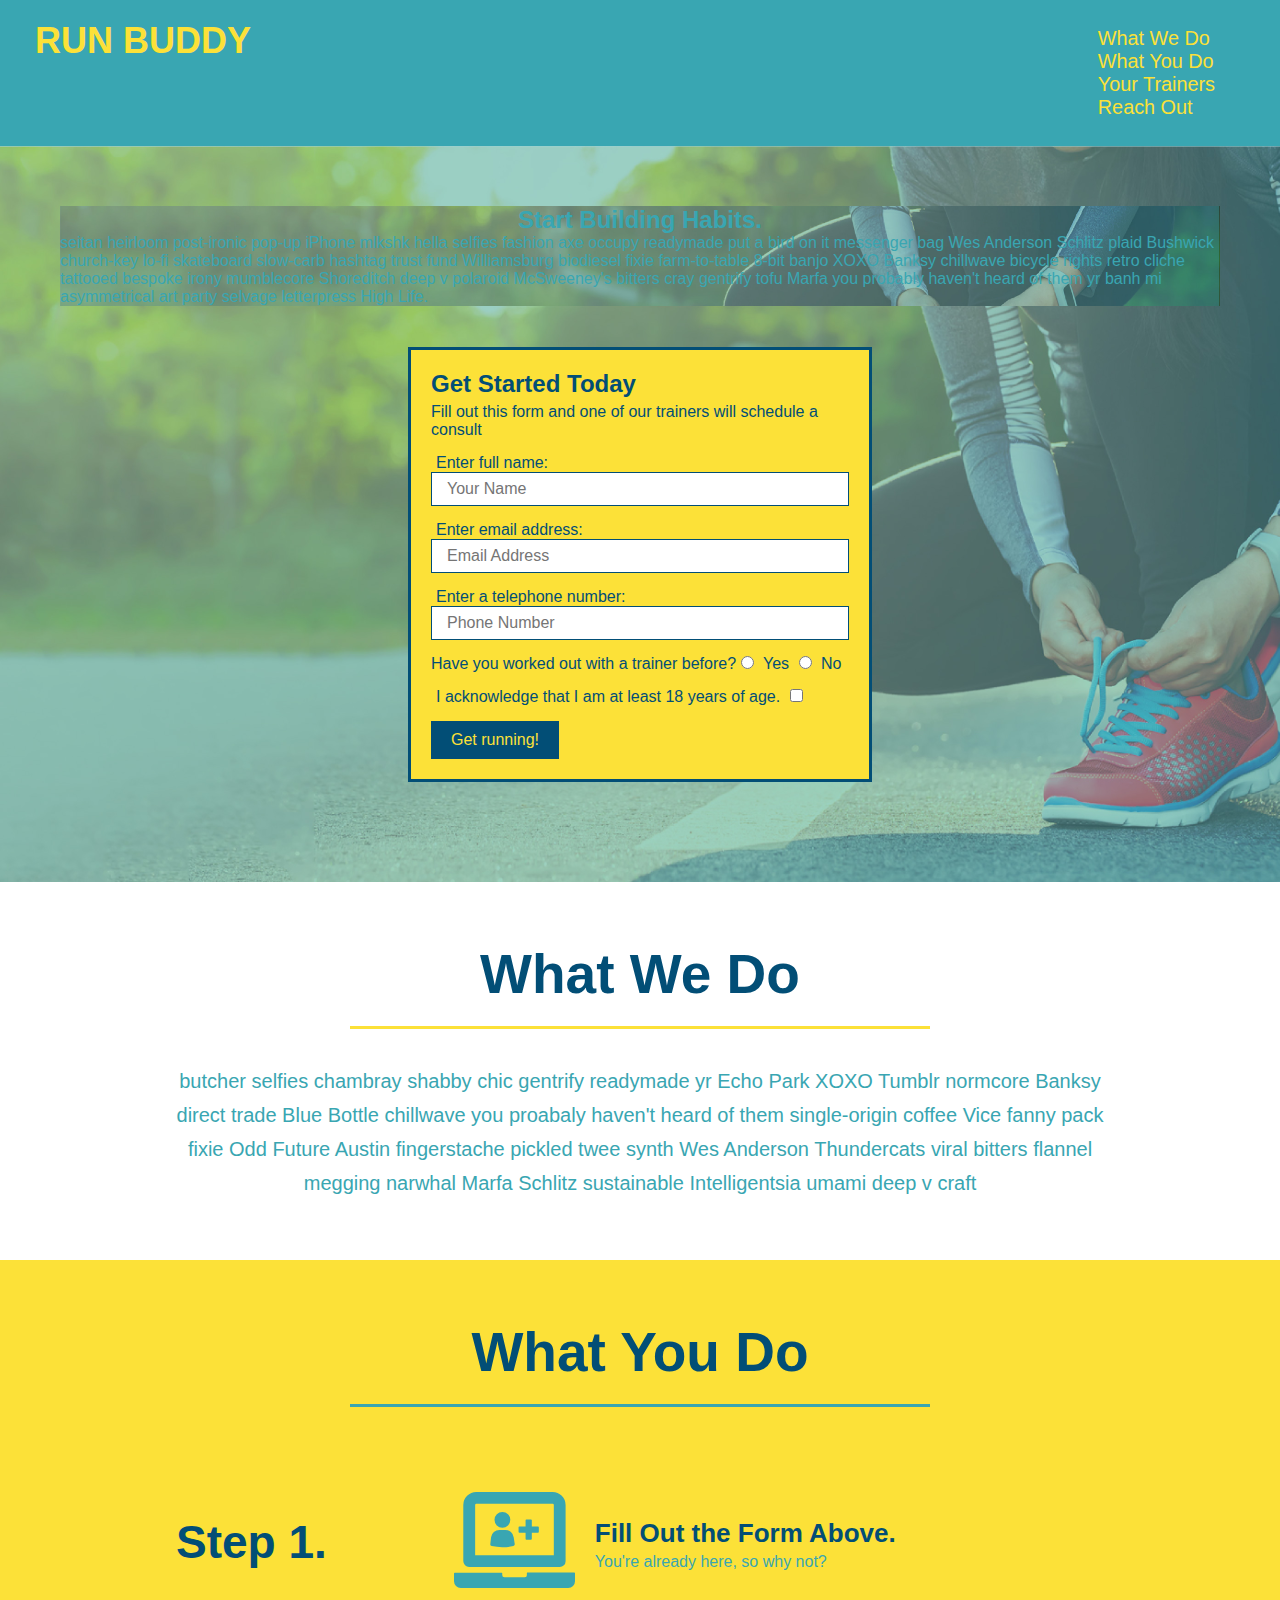
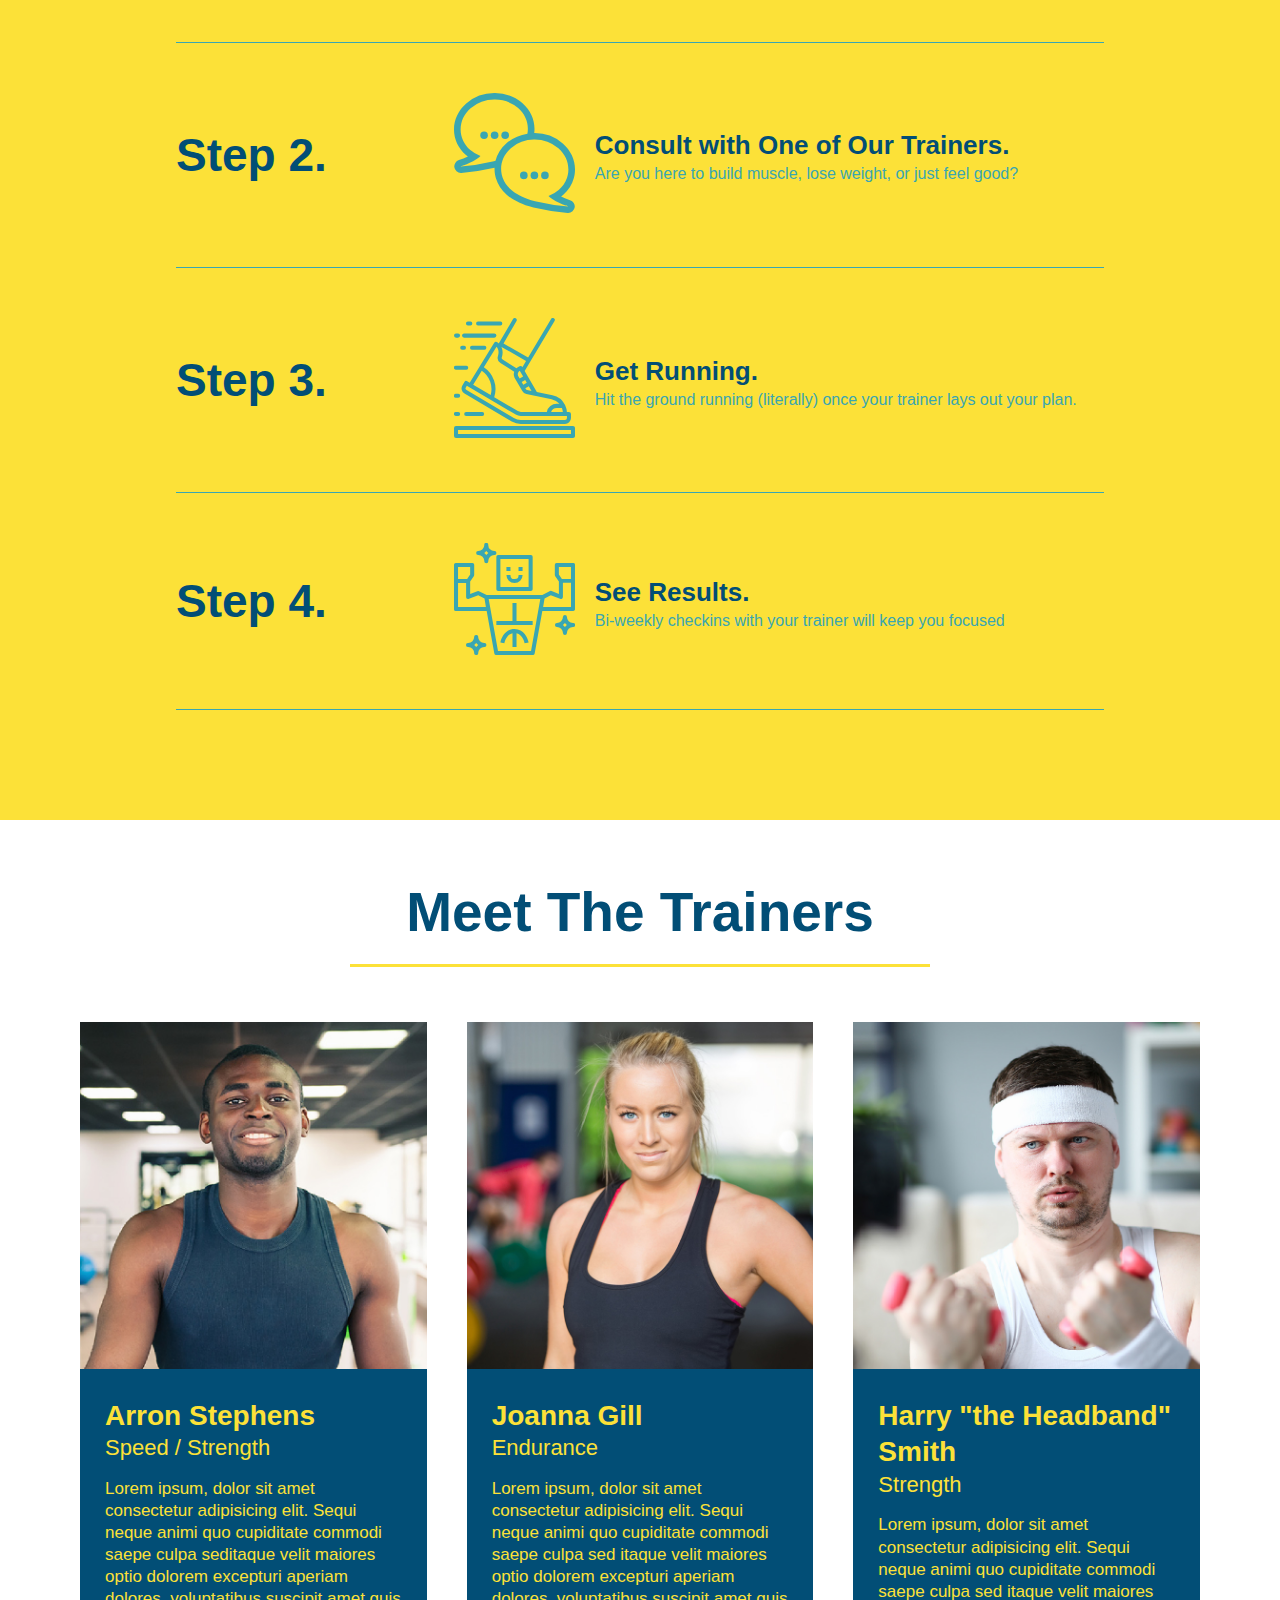
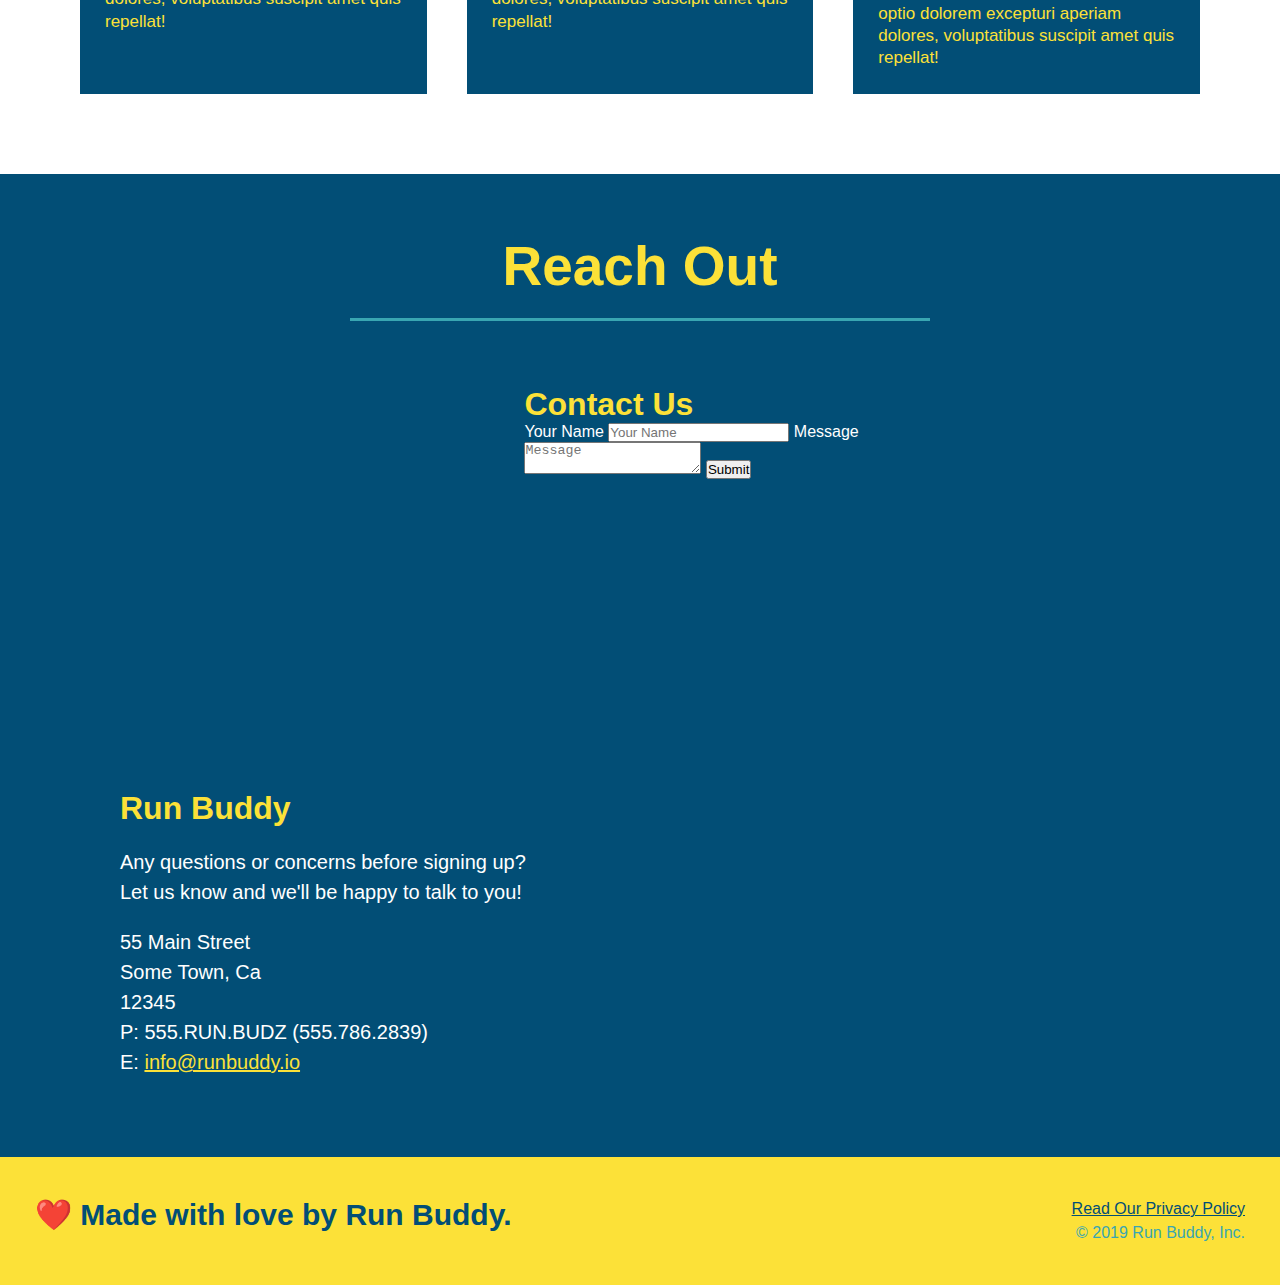
==== commit 4eaa863a: "add flexbox to the trainers" ====
--- a/index.html
+++ b/index.html
@@ -148,45 +148,47 @@
 </section>
 
 <!-- "meet the trainers" section -->
-<section id="your-trainers" class="trainers">
+<section id="your-trainers">
     <div class="flex-row">
     <h2 class="section-title primary-border">
         Meet The Trainers
     </h2>
     </div>
-    <article class="trainer">
+
+    <div class="trainers">
+     <article class="trainer">
         <img src="./assets/images/trainer-1.jpg" alt="Arron Stephens in his workout clothes, ready to pump iron" />
-        <div class="trainer-bio text-left">
-            <h3>Arron Stephens</h3>
-            <h4>Speed / Strength</h4>
+        <div class="trainer-bio">
+            <h3 class="trainer-name">Arron Stephens</h3>
+            <h4 class="trainer-role">Speed / Strength</h4>
             <p>Lorem ipsum, dolor sit amet consectetur adipisicing elit. Sequi neque animi quo cupiditate commodi saepe culpa seditaque velit maiores optio dolorem excepturi aperiam dolores, voluptatibus suscipit amet quis repellat!</p>
         </div>
     </article>
     <!-- second trainer bio -->
     <article class="trainer">
-    <div class="trainer-bio text-right">
-      <h3>Joanna Gill</h3>
-      <h4>Endurance</h4>
+    <img src="./assets/images/trainer-2.jpg" alt="Joanna Gill cooling off after a workout" />
+    <div class="trainer-bio">
+      <h3 class="trainer-name">Joanna Gill</h3>
+      <h4 class="trainer-role">Endurance</h4>
       <p>
         Lorem ipsum, dolor sit amet consectetur adipisicing elit. Sequi neque animi quo cupiditate commodi saepe culpa sed
         itaque velit maiores optio dolorem excepturi aperiam dolores, voluptatibus suscipit amet quis repellat!
       </p>
     </div>
-    <img src="./assets/images/trainer-2.jpg" alt="Joanna Gill cooling off after a workout" />
     </article>
-  
   <!-- third trainer bio -->
      <article class="trainer">
     <img src="./assets/images/trainer-3.jpg" alt="Harry Smith wearing a headband and lifting comically small pink weights" />
-    <div class="trainer-bio text-left">
-      <h3>Harry "the Headband" Smith</h3>
-      <h4>Strength</h4>
+    <div class="trainer-bio">
+      <h3 class="trainer-name">Harry "the Headband" Smith</h3>
+      <h4 class="trainer-role">Strength</h4>
       <p>
         Lorem ipsum, dolor sit amet consectetur adipisicing elit. Sequi neque animi quo cupiditate commodi saepe culpa sed
         itaque velit maiores optio dolorem excepturi aperiam dolores, voluptatibus suscipit amet quis repellat!
       </p>
     </div>
     </article>
+</div>
 </section>
 
 <!-- "reach out" section -->
--- a/assets/css/style.css
+++ b/assets/css/style.css
@@ -238,41 +238,41 @@
     max-width: 100%;
 }
 .trainers {
+  width: 100%;
+  margin: 0 auto;
+  display: flex;
+  flex-wrap: wrap;
+  justify-content: space-around;
 }
 
 .trainer {
-    width: 900px;
-    margin: 0 auto 30px auto;
+    margin: 20px;
     background: #024e76;
     color: #fce138;
-    overflow: auto;
+    flex: 1;
 }
 
 .trainer img {
-    width: 35%;
-    float: left;
+    width: 100%;
 }
 
 .trainer-bio {
-    padding: .35%;
-    float: left;
-    width: 65%;
+    padding: 25px;
+    line-height: 1.3;
 }
 
 .trainer-bio h3 {
-    font-size: 32px;
-    margin-bottom: 8px;
+    font-size: 28px;
 }
 
 .trainer-bio h4 {
     font-weight: lighter;
-    font-size: 26px;
-    margin-bottom: 25px;
+    font-size: 22px;
+    margin-bottom: 15px;
 }
 
 .trainer-bio p {
     font-size: 17px;
-    line-height: 1.3;
 }
 
 .text-left {
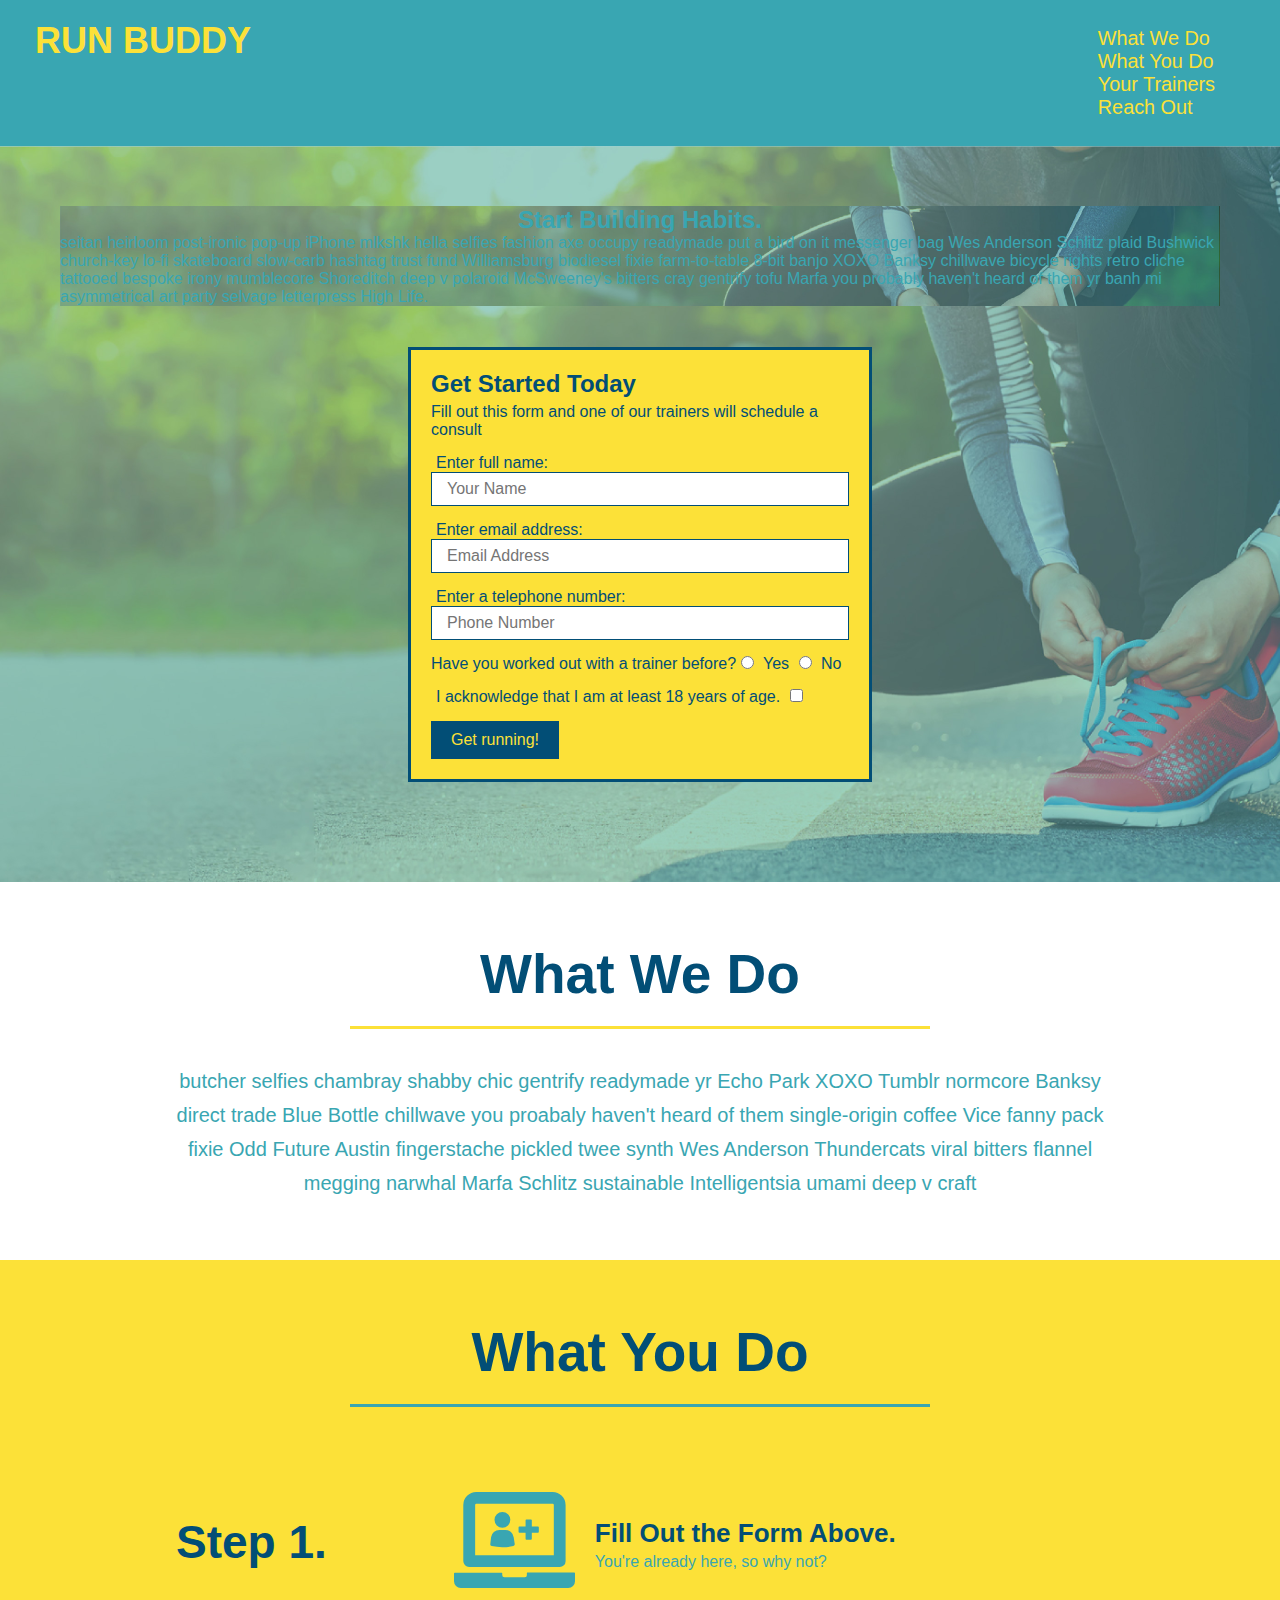
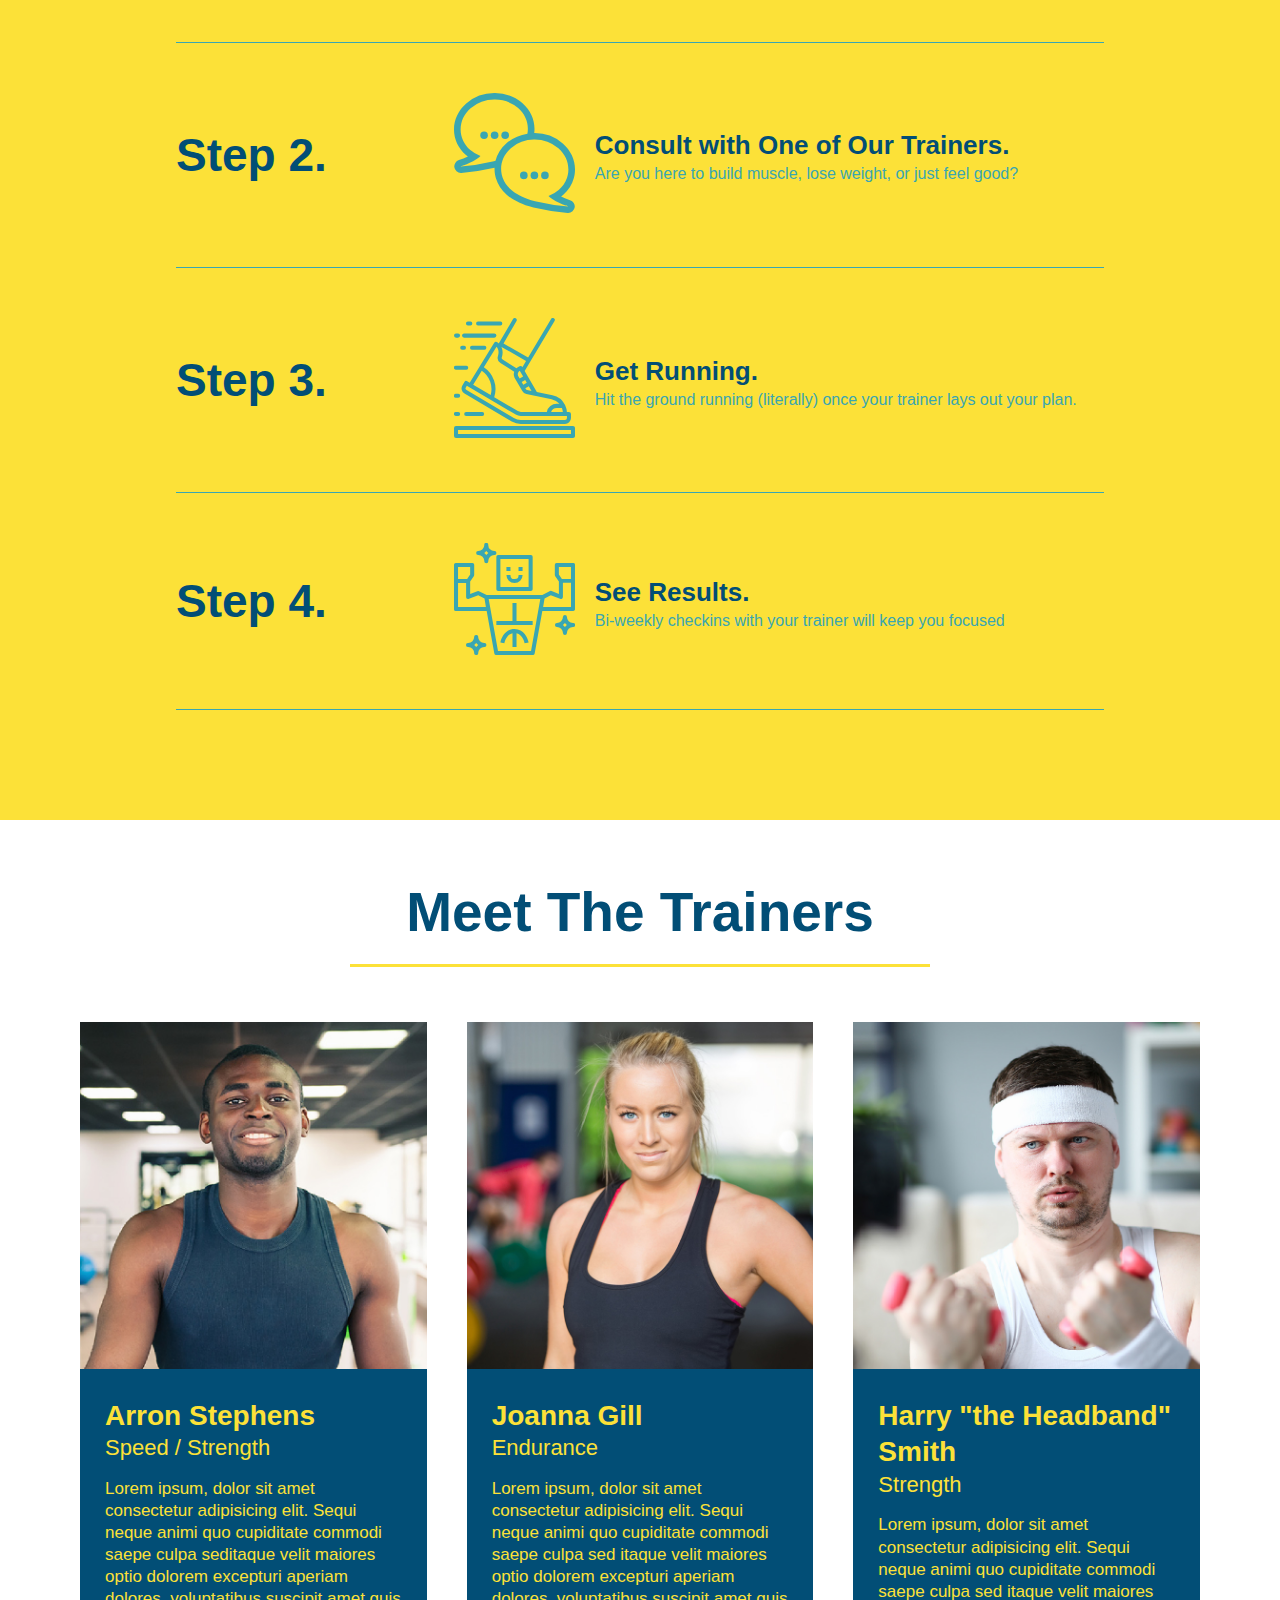
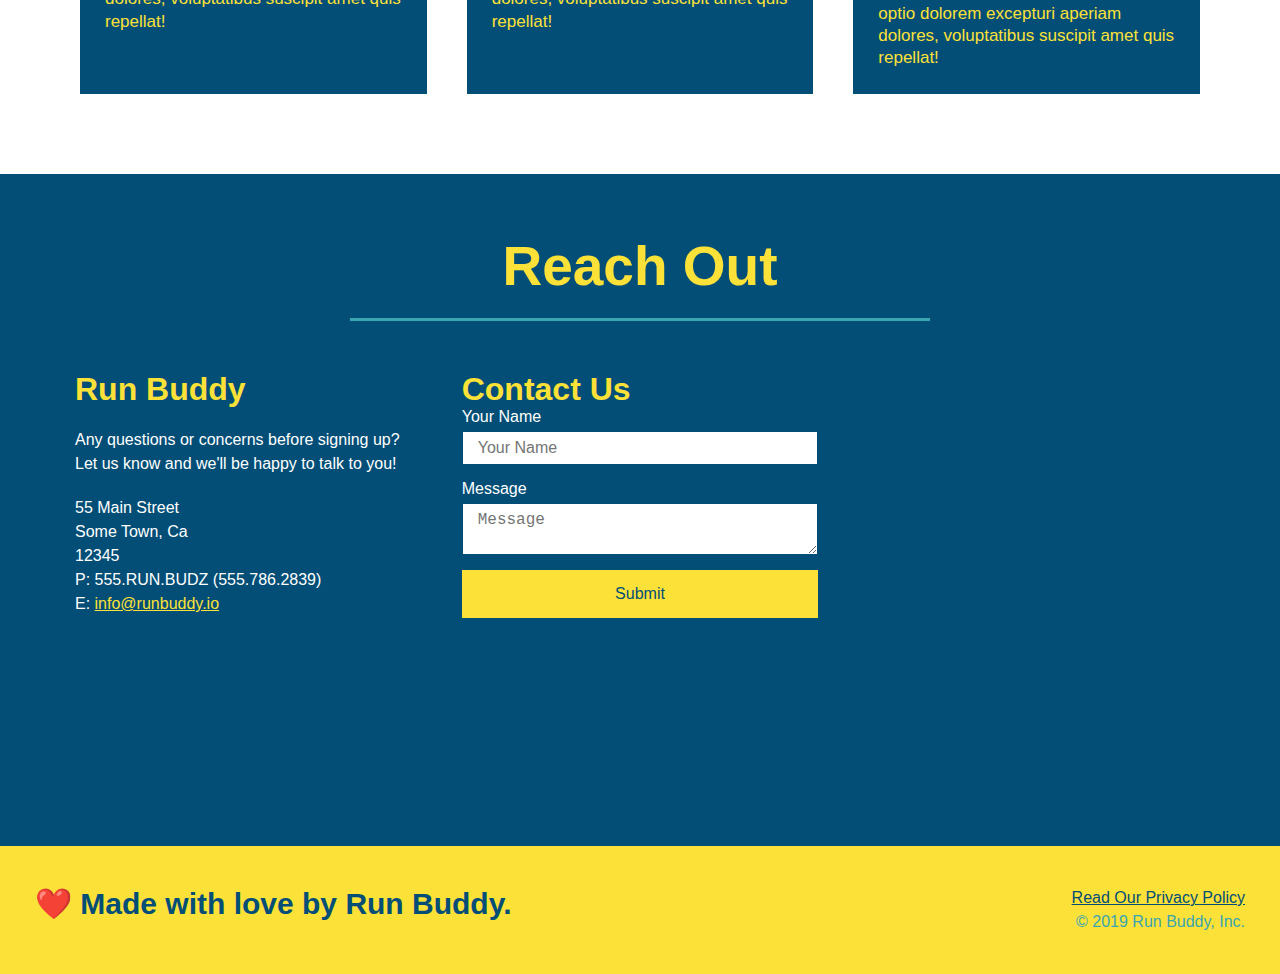
==== commit 84c10fe5: "add flexbox to the reach out" ====
--- a/index.html
+++ b/index.html
@@ -199,41 +199,43 @@
     </h2>
     </div>
     <div class="contact-info">
-        <iframe 
-        src="https://www.google.com/maps/embed?pb=!1m18!1m12!1m3!1d2822.751778327518!2d-93.25150728434598!3d44.969037179098265!2m3!1f0!2f0!3f0!3m2!1i1024!2i768!4f13.1!3m3!1m2!1s0x52b32d43482e7151%3A0xe1ee9f04fa8937c0!2s1530%20S%206th%20St%2C%20Minneapolis%2C%20MN%2055454!5e0!3m2!1sen!2sus!4v1640467761312!5m2!1sen!2sus" 
-        width="400" 
-        height="400" 
-        style="border:0;" 
-        allowfullscreen="" 
-        loading="lazy">
-    </iframe>
-    <div class="contact-form">
-        <h3>Contact Us</h3>
-        <form>
-           <label for="contact-name">Your Name</label>
-           <input type="text" id="contact-name" placeholder="Your Name" />
-      
-           <label for="contact-message">Message</label>
-           <textarea id="contact-message" placeholder="Message"></textarea>
-      
-           <button type="submit">Submit</button>
-          </form> 
-    </div>
-    <div>
-        <h3>Run Buddy</h3>
-        <p>
-            Any questions or concerns before signing up?
-            <br />
-            Let us know and we'll be happy to talk to you!
-        </p>
-        <address>
-            55 Main Street <br />
-            Some Town, Ca <br />
-            12345<br />
-            P: 555.RUN.BUDZ (555.786.2839)<br/>
-            E: <a href="mailto:info@runbuddy.io">info@runbuddy.io</a>
-        </address>
-        </div>
+        <div>
+            <h3>Run Buddy</h3>
+            <p>
+                Any questions or concerns before signing up?
+                <br />
+                Let us know and we'll be happy to talk to you!
+            </p>
+            <address>
+                55 Main Street <br />
+                Some Town, Ca <br />
+                12345<br />
+                P: 555.RUN.BUDZ (555.786.2839)<br/>
+                E: <a href="mailto:info@runbuddy.io">info@runbuddy.io</a>
+            </address>
+            </div>
+        
+            <div class="contact-form">
+                <h3>Contact Us</h3>
+                <form>
+                   <label for="contact-name">Your Name</label>
+                   <input type="text" id="contact-name" placeholder="Your Name" />
+              
+                   <label for="contact-message">Message</label>
+                   <textarea id="contact-message" placeholder="Message"></textarea>
+              
+                   <button type="submit">Submit</button>
+                  </form> 
+            </div>
+        
+            <iframe 
+                src="https://www.google.com/maps/embed?pb=!1m18!1m12!1m3!1d2822.751778327518!2d-93.25150728434598!3d44.969037179098265!2m3!1f0!2f0!3f0!3m2!1i1024!2i768!4f13.1!3m3!1m2!1s0x52b32d43482e7151%3A0xe1ee9f04fa8937c0!2s1530%20S%206th%20St%2C%20Minneapolis%2C%20MN%2055454!5e0!3m2!1sen!2sus!4v1640467761312!5m2!1sen!2sus" 
+                width="400" 
+                height="400" 
+                style="border:0;" 
+                allowfullscreen="" 
+                loading="lazy">
+            </iframe>
     </div>
 </section>
 
--- a/assets/css/style.css
+++ b/assets/css/style.css
@@ -296,17 +296,17 @@
       color: #fce138;
   }
 
+  .contact-info {
+    display: flex;
+    justify-content: space-between;
+    flex-wrap: wrap;
+  }
+
   .contact-info iframe {
-      width: 400px;
       height: 400px;
   }
 
   .contact-info div {
-      width: 410px;
-      display: inline-block;
-      vertical-align: top;
-      text-align: left;
-      margin: 30px 0 0 60px;
       color: white;
   }
 
@@ -319,12 +319,38 @@
   .contact-info address {
       margin: 20px 0;
       line-height: 1.5;
-      font-size: 20px;
+      font-size: 16px;
       font-style: normal;
   }
+
+.contact-form input, 
+.contact-form textarea {
+    border: 1px solid #024e76;
+    display: block;
+    padding: 7px 15px;
+    font-size: 16px;
+    color: #024e76;
+    width: 100%;
+    margin-bottom: 15px;
+    margin-top: 5px;
+}
+
+.contact-form button {
+    width: 100%;
+    border: none;
+    background: #fce138;
+    color: #024e76;
+    text-align: center;
+    padding: 15px 0;
+    font-size: 16px;
+}
 
   .contact-info a {
       color: #fce138;
   }
 
+  .contact-info > * {
+    flex: 1;
+    margin: 15px;
+  }
   /* REACH OUT STYLES END */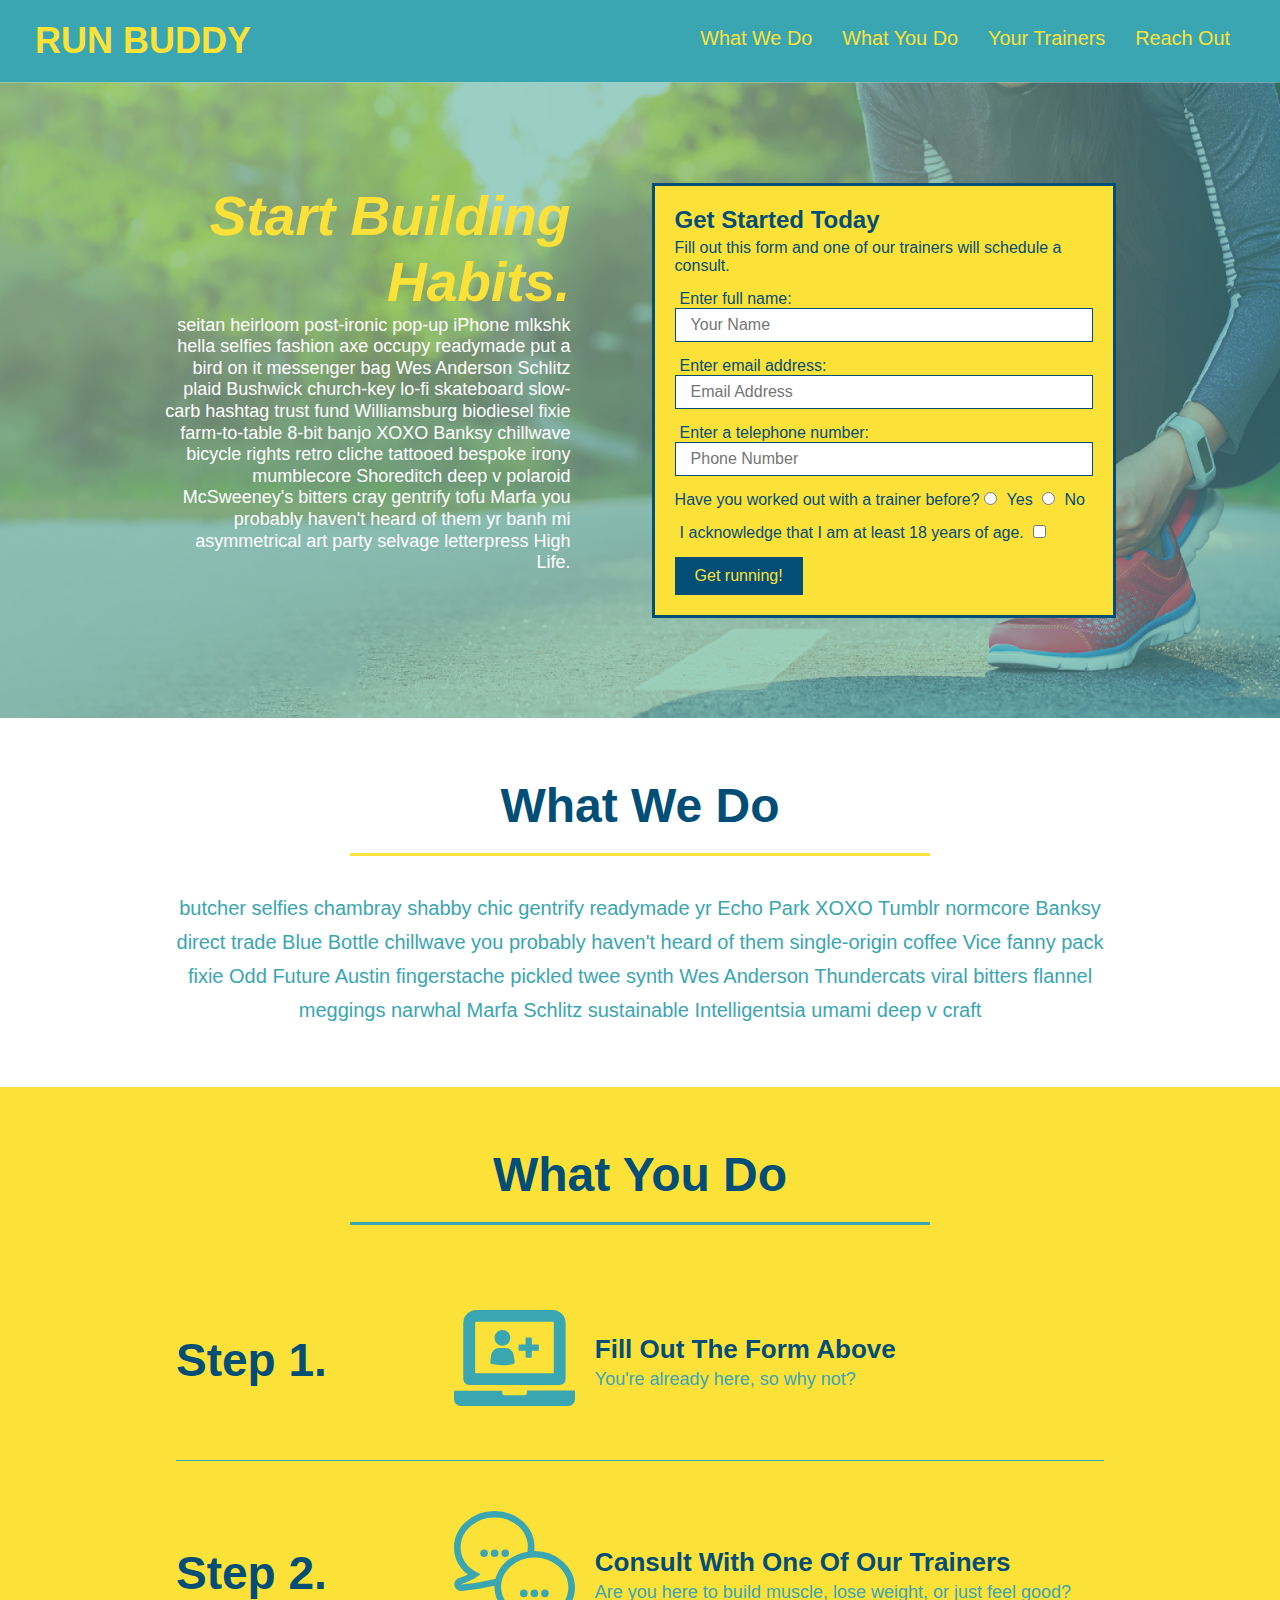
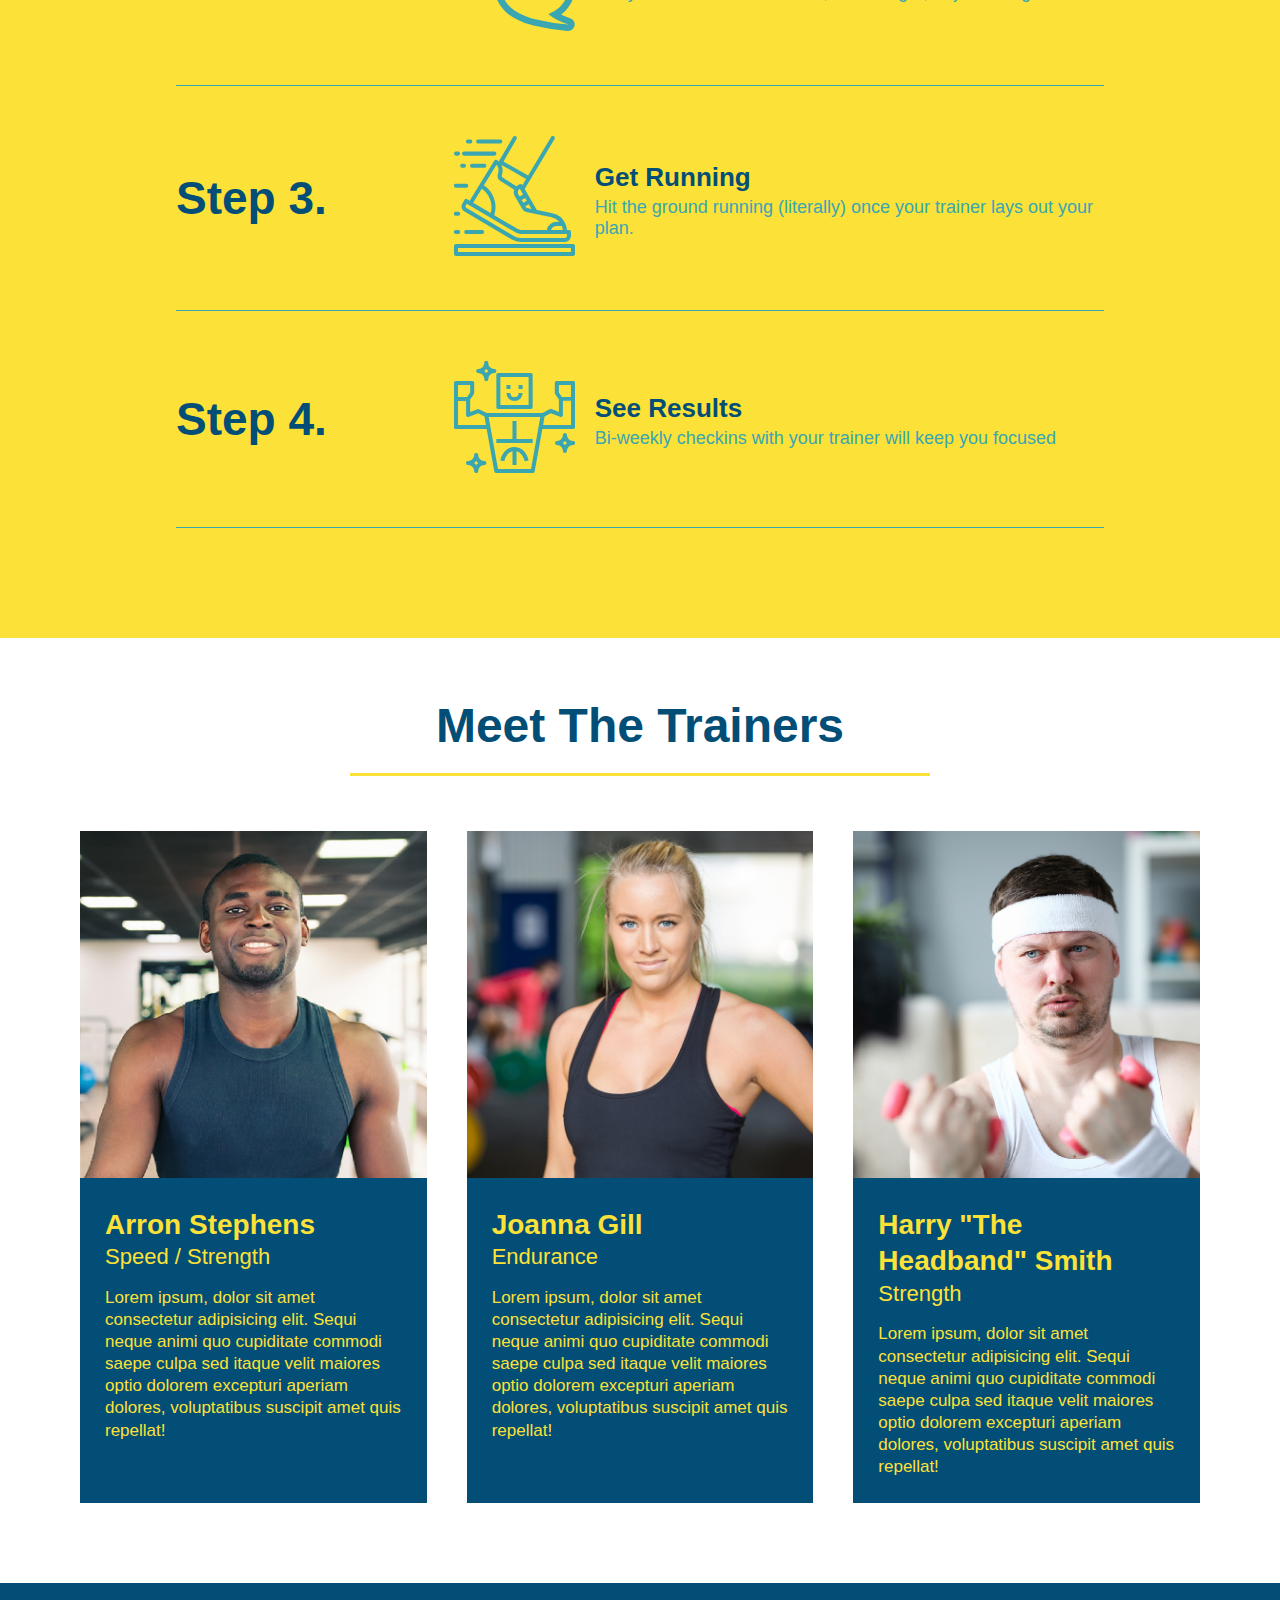
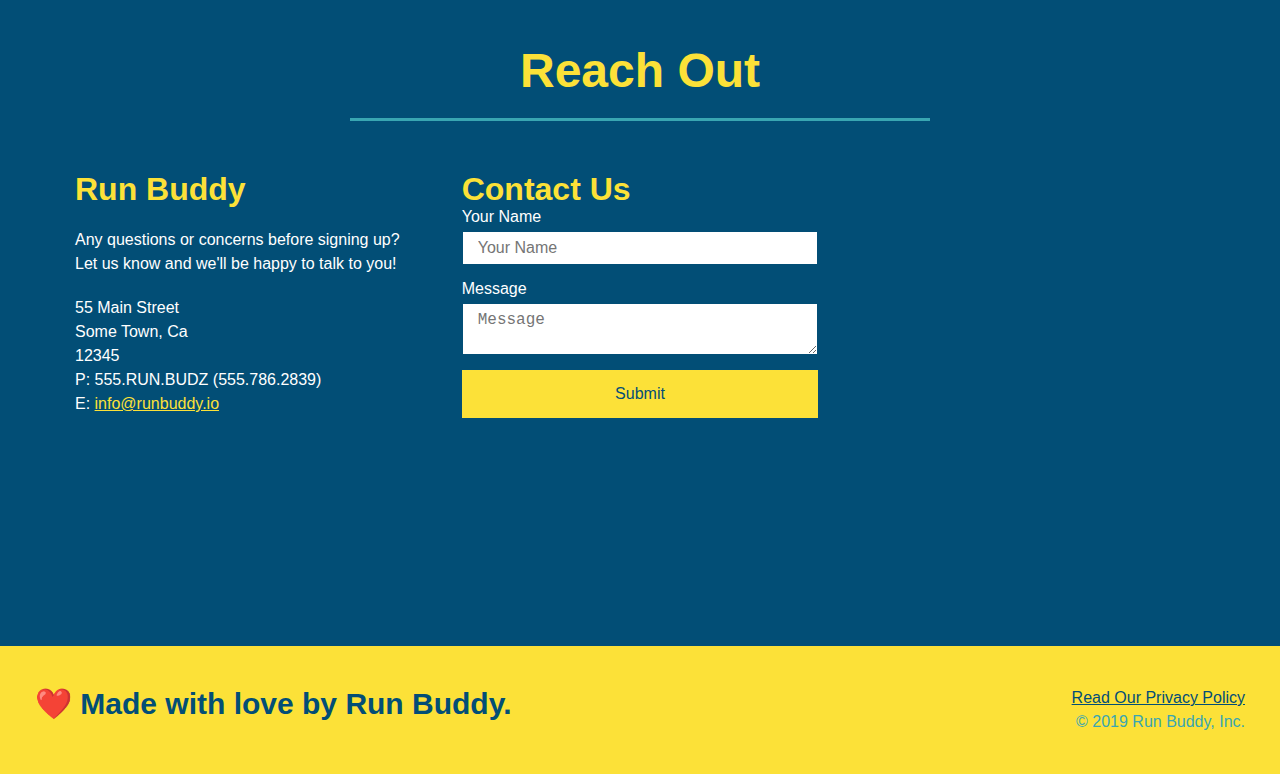
==== commit 5b6e28ad: "added mediaquery" ====
--- a/index.html
+++ b/index.html
@@ -1,251 +1,250 @@
 <!DOCTYPE html>
-<html lang= "en">
+<html lang="en">
   <head>
-    <meta charset= "UTF-8" />
+    <meta charset="UTF-8" />
+    <link rel="stylesheet" href="./assets/css/style.css">
     <title>Run Buddy</title>
-    <link rel="stylesheet" href="./assets/css/style.css" />
+    <meta name="viewport" content="width=device-width, initial-scale=1.0" />
   </head>
   <body>
-  <!--navigation-->
-  <header>
-    <h1>
+    <!-- navigation tags - block level element -->
+    <header>
+      <h1>
         <a href="/">RUN BUDDY</a>
-    </h1>
-    <nav>
-    <!-- Unordered list element -->
-    <ul>
-        <!-- List item element-->
-        <li>
-            <!-- Anchor element -->
+      </h1>
+      <nav>
+        <ul>
+          <li>
             <a href="#what-we-do">What We Do</a>
-        </li>
-        <li>
+          </li>
+          <li>
             <a href="#what-you-do">What You Do</a>
-        </li>
-        <li>
+          </li>
+          <li>
             <a href="#your-trainers">Your Trainers</a>
-        </li>
-        <li>
+          </li>
+          <li>
             <a href="#reach-out">Reach Out</a>
-        </li>
-    </ul>
-    </nav>
-</header>
-
-<!-- hero/jumbotron -->
-<section class="hero">
-<div class="hero">
-    <h2>Start Building Habits.</h2>
-    <p>
-        seitan heirloom post-ironic pop-up iPhone mlkshk hella selfies fashion axe occupy readymade put a bird on it messenger bag Wes Anderson Schlitz plaid Bushwick church-key lo-fi skateboard slow-carb hashtag trust fund Williamsburg biodiesel fixie farm-to-table 8-bit banjo XOXO Banksy chillwave bicycle rights retro cliche tattooed bespoke irony mumblecore Shoreditch deep v polaroid McSweeney's bitters cray gentrify tofu Marfa you probably haven't heard of them yr banh mi asymmetrical art party selvage letterpress High Life.
-    </p>
-</div>
- <div class="hero-form">
+          </li>
+          
+        </ul>
+      </nav>
+    </header>
+    <!-- end navigation -->
+
+    <!-- hero/jumbotron -->
+    <section class="hero">
+      <div class="hero-cta">
+        <h2>Start Building Habits.</h2>
+        <p>
+          seitan heirloom post-ironic pop-up iPhone mlkshk hella selfies fashion axe occupy readymade put a bird on it
+          messenger bag Wes Anderson Schlitz plaid Bushwick church-key lo-fi skateboard slow-carb hashtag trust fund
+          Williamsburg biodiesel fixie farm-to-table 8-bit banjo XOXO Banksy chillwave bicycle rights retro cliche
+          tattooed bespoke irony mumblecore Shoreditch deep v polaroid McSweeney's bitters cray gentrify tofu Marfa you
+          probably haven't heard of them yr banh mi asymmetrical art party selvage letterpress High Life.
+        </p>
+      </div>
+
+      <div class="hero-form">
         <h3>Get Started Today</h3>
-        <p>Fill out this form and one of our trainers will schedule a consult</p>
-    <!-- Add form element-->
-    <form>
-        <label for="name">Enter full name:</label>
-        <input type="text" placeholder="Your Name" name="name" id="name" class="form-input">
-        <label for="email">Enter email address:</label>
-        <input type="email" placeholder="Email Address" name="email" id="email" class="form-input">
-        <label for="phone">Enter a telephone number:</label>
-        <input type="tel" placeholder="Phone Number" name="phone" id="phone" class="form-input">
+        <p>Fill out this form and one of our trainers will schedule a consult.</p>
+        <form>
+          <label for="name">Enter full name:</label>
+          <input type="text" placeholder="Your Name" id="name" name="name" class="form-input" />
+          <label for="email">Enter email address:</label>
+          <input type="email" placeholder="Email Address" id="email" name="email" class="form-input" />
+          <label for="phone">Enter a telephone number:</label>
+          <input type="tel" placeholder="Phone Number" name="phone" id="phone" class="form-input" />
+          <p>
+            Have you worked out with a trainer before? 
+            <input type="radio" name="trainer-confirm" id="trainer-yes" />
+            <label for="trainer-yes">Yes</label>
+            <input type="radio" name="trainer-confirm" id="trainer-no"/>
+            <label for="trainer-no">No</label>
+          </p>
+          <p>
+            <label for="checkbox">
+              I acknowledge that I am at least 18 years of age.
+            </label>
+            <input type="checkbox" name="checkpoint1" id="checkbox" />
+          </p>
+          <button type="submit">
+            Get running!
+          </button>
+        </form>
+      </div>
+    </section>
+    <!-- end header -->
+
+    <!-- "what we do" start - <section> -->
+    <section id="what-we-do" class="intro">
+      <div class="flex-row">
+        <h2 class="section-title primary-border">
+          What We Do
+        </h2>
+      </div>
+      <div class="flex-row">
         <p>
-            Have you worked out with a trainer before?
-            <input type="radio" name="trainer-confrim" id="trainer-yes" />
-            <label for="trainer-yes">Yes</label>
-            <input type="radio" name="trainer-confrim" id="trainer-no" />
-            <label for="trainer-no">No</label>
+          butcher selfies chambray shabby chic gentrify readymade yr Echo Park XOXO Tumblr normcore Banksy direct trade  Blue Bottle chillwave you probably haven't heard of them single-origin coffee Vice fanny pack fixie Odd Future Austin fingerstache pickled twee synth Wes Anderson Thundercats viral bitters flannel meggings narwhal Marfa Schlitz sustainable Intelligentsia umami deep v craft
         </p>
-        <p>
-            <label for="checkbox" >
-                I acknowledge that I am at least 18 years of age.
-            </label>
-            <input type="checkbox" name="age-confirm" id="checkbox" />
-        </p>
-        <button type="submit">
-            Get running!
-        </button>
-    </form>
- </div>
-</section>
-
-
-<!-- "what we do" section-->
-<section id="what-we-do" class="intro">
-<div class= "flex-row">
-  <h2 class="section-title primary-border">
-      What We Do
-  </h2>
-</div>
-<div class="flex-row">
-  <p>
-      butcher selfies chambray shabby chic gentrify readymade yr Echo Park XOXO Tumblr normcore Banksy direct trade Blue Bottle chillwave you proabaly haven't heard of them single-origin coffee Vice fanny pack fixie Odd Future Austin fingerstache pickled twee synth Wes Anderson Thundercats viral bitters flannel megging narwhal Marfa Schlitz sustainable Intelligentsia umami deep v craft 
-  </p>
-</div>
-</section>
-
-<!-- "what you do" section -->
-<section id="what-you-do" class="steps">
-<div class="flex-row">
-    <h2 class="section-title secondary-border">
-      What You Do
-    </h2>
-</div>
-    <div>
-        <!-- insert this img elemenet   -->
-    <div class="step">
+      </div>
+    </section>
+    <!-- end "what we do" -->
+
+    <!-- "what you do" start -->
+    <section id="what-you-do" class="steps">
+      <div class="flex-row">
+        <h2 class="section-title secondary-border">
+          What You Do
+        </h2> 
+      </div>
+      <div class="step">
         <h3>Step 1.</h3>
         <div class="step-info">
-            <div class="step-img">
-        <img src="./assets/images/step-1.svg" alt=""/>
-        </div>
-        <div class="step-text">
-            <h4><span>Fill Out the Form Above.</span></h4>
-        <p>You're already here, so why not?</p>
-        </div>
-    </div>
-    </div>
-
-    <div class="step">
+          <div class="step-img">
+            <img src="./assets/images/step-1.svg" alt="" />
+          </div>
+          <div class="step-text">
+            <h4>Fill Out The Form Above</h4>
+            <p>You're already here, so why not?</p>
+          </div>
+        </div>
+      </div>
+      <div class="step">
         <h3>Step 2.</h3>
         <div class="step-info">
           <div class="step-img">
             <img src="./assets/images/step-2.svg" alt="" />
           </div>
           <div class="step-text">
-            <h4><span>Consult with One of Our Trainers.</span></h4>
-        <p>Are you here to build muscle, lose weight, or just feel good?</p>
-          </div>
-        </div>
-    </div>
-
-    <div class="step">
+            <h4>Consult With One Of Our Trainers</h4>
+            <p>Are you here to build muscle, lose weight, or just feel good?</p>
+          </div>
+        </div>
+      </div>
+      <div class="step">
         <h3>Step 3.</h3>
         <div class="step-info">
-            <div class="step-img">
-        <img src="./assets/images/step-3.svg" alt="" />
-        </div>
-        <div class="step-text">
-        <h4><span>Get Running.</span></h4>
-        <p>Hit the ground running (literally) once your trainer lays out your plan.</p>
-        </div>
-        </div>
-    </div>
-
-    <div class="step">
+          <div class="step-img">
+            <img src="./assets/images/step-3.svg" alt="" />
+          </div>
+          <div class="step-text">
+            <h4>Get Running</h4>
+            <p>Hit the ground running (literally) once your trainer lays out your plan.</p>
+          </div>
+        </div>
+      </div>
+      <div class="step">
         <h3>Step 4.</h3>
         <div class="step-info">
-            <div class="step-img">
-        <img src="./assets/images/step-4.svg" alt="" />
-        </div>
-        <div class="step-text">
-        <h4><span>See Results.</span></h4>
-        <p>Bi-weekly checkins with your trainer will keep you focused</p>
-        </div>
-    </div>
-</section>
-
-<!-- "meet the trainers" section -->
-<section id="your-trainers">
-    <div class="flex-row">
-    <h2 class="section-title primary-border">
-        Meet The Trainers
-    </h2>
-    </div>
-
-    <div class="trainers">
-     <article class="trainer">
-        <img src="./assets/images/trainer-1.jpg" alt="Arron Stephens in his workout clothes, ready to pump iron" />
-        <div class="trainer-bio">
+          <div class="step-img">
+            <img src="./assets/images/step-4.svg" alt="" />
+          </div>
+          <div class="step-text">
+            <h4>See Results</h4>
+            <p>Bi-weekly checkins with your trainer will keep you focused</p>
+          </div>
+        </div>
+      </div>
+    </section>
+    <!-- "what you do" end -->
+
+    <!-- "meet the trainers" start -->
+    <section id="your-trainers">
+      <div class="flex-row">
+        <h2 class="section-title primary-border">
+          Meet The Trainers
+        </h2>
+      </div>
+
+      <div class="trainers">
+        <article class="trainer">
+          <img src="./assets/images/trainer-1.jpg" alt="Arron Stephens in his workout clothes, ready to pump iron" />
+          <div class="trainer-bio">
             <h3 class="trainer-name">Arron Stephens</h3>
             <h4 class="trainer-role">Speed / Strength</h4>
-            <p>Lorem ipsum, dolor sit amet consectetur adipisicing elit. Sequi neque animi quo cupiditate commodi saepe culpa seditaque velit maiores optio dolorem excepturi aperiam dolores, voluptatibus suscipit amet quis repellat!</p>
-        </div>
-    </article>
-    <!-- second trainer bio -->
-    <article class="trainer">
-    <img src="./assets/images/trainer-2.jpg" alt="Joanna Gill cooling off after a workout" />
-    <div class="trainer-bio">
-      <h3 class="trainer-name">Joanna Gill</h3>
-      <h4 class="trainer-role">Endurance</h4>
-      <p>
-        Lorem ipsum, dolor sit amet consectetur adipisicing elit. Sequi neque animi quo cupiditate commodi saepe culpa sed
-        itaque velit maiores optio dolorem excepturi aperiam dolores, voluptatibus suscipit amet quis repellat!
-      </p>
-    </div>
-    </article>
-  <!-- third trainer bio -->
-     <article class="trainer">
-    <img src="./assets/images/trainer-3.jpg" alt="Harry Smith wearing a headband and lifting comically small pink weights" />
-    <div class="trainer-bio">
-      <h3 class="trainer-name">Harry "the Headband" Smith</h3>
-      <h4 class="trainer-role">Strength</h4>
-      <p>
-        Lorem ipsum, dolor sit amet consectetur adipisicing elit. Sequi neque animi quo cupiditate commodi saepe culpa sed
-        itaque velit maiores optio dolorem excepturi aperiam dolores, voluptatibus suscipit amet quis repellat!
-      </p>
-    </div>
-    </article>
-</div>
-</section>
-
-<!-- "reach out" section -->
-<section id="reach-out" class="contact">
-    <div class="flex-row">
-    <h2 class="section-title secondary-border">
-        Reach Out
-    </h2>
-    </div>
-    <div class="contact-info">
+            <p>Lorem ipsum, dolor sit amet consectetur adipisicing elit. Sequi neque animi quo cupiditate commodi saepe culpa sed itaque velit maiores optio dolorem excepturi aperiam dolores, voluptatibus suscipit amet quis repellat!</p>
+          </div>
+        </article>
+
+        <article class="trainer">
+          <img src="./assets/images/trainer-2.jpg" alt="Joanna Gill cooling off after a work out" />
+          <div class="trainer-bio">
+            <h3 class="trainer-name">Joanna Gill</h3>
+            <h4 class="trainer-role">Endurance</h4>
+            <p>Lorem ipsum, dolor sit amet consectetur adipisicing elit. Sequi neque animi quo cupiditate commodi saepe culpa sed itaque velit maiores optio dolorem excepturi aperiam dolores, voluptatibus suscipit amet quis repellat!</p>
+            </div>
+          </article>
+
+        <article class="trainer">
+          <img src="./assets/images/trainer-3.jpg" alt="Harry Smith wearing a headband and lifting comically small pink weights" />
+          <div class="trainer-bio">
+            <h3 class="trainer-name">Harry "The Headband" Smith</h3>
+            <h4 class="trainer-role">Strength</h4>
+            <p>Lorem ipsum, dolor sit amet consectetur adipisicing elit. Sequi neque animi quo cupiditate commodi saepe culpa sed itaque velit maiores optio dolorem excepturi aperiam dolores, voluptatibus suscipit amet quis repellat!</p>
+          </div>
+        </article>
+      </div>
+    </section>
+    <!-- "meet the trainers" end -->
+
+    <!-- "reach out" start -->
+    <section id="reach-out" class="contact">
+      <div class="flex-row">
+        <h2 class="section-title secondary-border">
+          Reach Out
+        </h2>
+      </div>
+
+      <div class="contact-info">
         <div>
-            <h3>Run Buddy</h3>
-            <p>
-                Any questions or concerns before signing up?
-                <br />
-                Let us know and we'll be happy to talk to you!
-            </p>
-            <address>
-                55 Main Street <br />
-                Some Town, Ca <br />
-                12345<br />
-                P: 555.RUN.BUDZ (555.786.2839)<br/>
-                E: <a href="mailto:info@runbuddy.io">info@runbuddy.io</a>
-            </address>
-            </div>
+          <h3>Run Buddy</h3>
+          <p>
+            Any questions or concerns before signing up? 
+            <br/>
+            Let us know and we'll be happy to talk to you!
+          </p>
+
+          <address>
+            55 Main Street <br/>
+            Some Town, Ca <br/>
+            12345<br/>
+            P: 555.RUN.BUDZ (555.786.2839)<br/>
+            E: <a href="mailto:info@runbuddy.io">info@runbuddy.io</a>
+          </address>
+          
+        </div>
+
+        <div class="contact-form">
+          <h3>Contact Us</h3>
+          <form>
+            <label for="contact-name">Your Name</label>
+            <input type="text" id="contact-name" placeholder="Your Name" />
         
-            <div class="contact-form">
-                <h3>Contact Us</h3>
-                <form>
-                   <label for="contact-name">Your Name</label>
-                   <input type="text" id="contact-name" placeholder="Your Name" />
-              
-                   <label for="contact-message">Message</label>
-                   <textarea id="contact-message" placeholder="Message"></textarea>
-              
-                   <button type="submit">Submit</button>
-                  </form> 
-            </div>
+            <label for="contact-message">Message</label>
+            <textarea id="contact-message" placeholder="Message"></textarea>
         
-            <iframe 
-                src="https://www.google.com/maps/embed?pb=!1m18!1m12!1m3!1d2822.751778327518!2d-93.25150728434598!3d44.969037179098265!2m3!1f0!2f0!3f0!3m2!1i1024!2i768!4f13.1!3m3!1m2!1s0x52b32d43482e7151%3A0xe1ee9f04fa8937c0!2s1530%20S%206th%20St%2C%20Minneapolis%2C%20MN%2055454!5e0!3m2!1sen!2sus!4v1640467761312!5m2!1sen!2sus" 
-                width="400" 
-                height="400" 
-                style="border:0;" 
-                allowfullscreen="" 
-                loading="lazy">
-            </iframe>
-    </div>
-</section>
-
-<!-- footer -->
-<footer>
-    <h2>❤️ Made with love by Run Buddy.</h2>
-    <div>
-        <a href="./privacy-policy.html">Read Our Privacy Policy</a><br />
+            <button type="submit">Submit</button>
+          </form>
+        </div>
+        
+        <iframe
+          src="https://www.google.com/maps/embed?pb=!1m14!1m12!1m3!1d12182.30520634488!2d-74.0652613!3d40.2407219!2m3!1f0!2f0!3f0!3m2!1i1024!2i768!4f13.1!5e0!3m2!1sen!2sus!4v1561060983193!5m2!1sen!2sus"
+          frameborder="0" style="border:0" allowfullscreen>
+        </iframe>
+      </div>
+    </section>
+    <!-- "reach out" end -->
+
+    <!-- footer -->
+    <footer>
+      <h2>❤️ Made with love by Run Buddy.</h2>
+      <div>
+        <a href="./privacy-policy.html">Read Our Privacy Policy</a><br/>
         &copy; 2019 Run Buddy, Inc.
-    </div>
-</footer>
- </body>
+      </div>
+    </footer>
+    <!-- footer end -->
+  </body>
 </html>
+
--- a/assets/css/style.css
+++ b/assets/css/style.css
@@ -1,196 +1,196 @@
 * {
+    box-sizing: border-box;
     margin: 0;
     padding: 0;
-    box-sizing: border-box;
-}
-
-body {
-    /* more on this crazy alphanumerical value in a minute! */
+  }
+  
+  body {
     color: #39a6b2;
     font-family: Helvetica, Arial, sans-serif;
-}
-
-/* apply  syles to <header> */
-header {
+  }
+  
+  
+  /* HEADER / NAV BAR STYLES START */
+  
+  header {
     padding: 20px 35px;
     background-color: #39a6b2;
     display: flex;
     justify-content: space-between;
     flex-wrap: wrap;
-}
-
-header h1 {
+  }
+  
+  header h1 {
     font-weight: bold;
+    margin: 0;
     font-size: 36px;
     color: #fce138;
-    margin: 0;
-}
-
-header a {
+  }
+  
+  header a {
     text-decoration: none;
-    color:  #fce138;
-}
-
-header nav {
-  margin: 7px 0;
-}
-
-header nav ul li {
+    color: #fce138;
+  }
+  
+  header nav {
+    margin: 7px 0;
+  }
+  
+  header nav ul {
     display: flex;
     flex-wrap: wrap;
     justify-content: space-between;
     align-items: center;
     list-style: none;
-}
-
-header nav ul li a {
-    margin: 0 30px;
+  }
+  
+  header nav ul li a {
+    padding: 10px 15px;
     font-weight: lighter;
     font-size: 1.55vw;
-}
-
-footer {
+  }
+  
+  /* HEADER / NAVBAR STYLES END */
+  
+  
+  
+  /* FOOTER STYLES START */
+  footer {
     background: #fce138;
     padding: 40px 35px;
     display: flex;
     justify-content: space-between;
     flex-wrap: wrap;
     width: 100%;
-}
-
-footer h2 {
+  }
+  
+  footer h2 {
     color: #024e76;
     font-size: 30px;
     margin: 0;
-}
-
-footer div {
+  }
+  
+  footer div {
     line-height: 1.5;
     text-align: right;
-}
-
-footer a {
-    color: #024e76;
-}
-
-section {
+  }
+  
+  footer a {
+    color: #024e76;
+  }
+  /* END FOOTER STYLES */
+  
+  /* STYLE ALL SECTION TAGS */
+  section {
     padding: 60px;
-}
-
-/* Hero Style Start */
-.hero {
-    background-image: url("../images/hero-bg.jpg");
+  }
+  
+  /* HERO STYLES START */
+  .hero {
+    background-image: url('../images/hero-bg.jpg');
     background-size: cover;
     background-position: center;
     display: flex;
     justify-content: center;
     flex-wrap: wrap;
-}
-/* Hero Style End */
-
-.hero-form {
-    border: 3px solid #024e76;
-    background-color: #fce138;
-    padding: 20px;
-    color: #024e76;
-    width: 40%;
-    margin: 3.5%;
-}
-
-.hero-form h3 {
-    font-size: 24px;
-    margin: 0;
-}
-
-.hero-form p {
-    margin: 5px 0 15px 0;
-}
-
-.form-input {
-    border: 1px solid #024e76;
-    display: block;
-    padding: 7px 15px;
-    font-size: 16px;
-    color:#024e76;
-    width: 100%;
-    margin-bottom: 15px
-}
-
-.hero-form label {
-    margin: 0 5px;
-}
-
-.hero-form button {
-    color:#fce138;
-    background-color:#024e76;
-    border: none;
-    padding: 10px 20px;
-    font-size: 16px;
-}
-
-hero-cta {
+    align-items: flex-start;
+  }
+  
+  .hero-cta {
     width: 35%;
     text-align: right;
     margin: 3.5%;
     color: #fff;
     font-size: 18px;
-    line-height: 1.3;
-}
-
-.hero-cta h2 {
+    line-height: 1.2;
+  }
+  
+  .hero-cta h2 {
     font-style: italic;
     font-size: 55px;
     color: #fce138;
   }
-
-
-.intro {
-}
-
-.intro h2 {
-    font-size: 55px;
-    color:#024e76;
-    margin-bottom: 35px;
-    padding: 0 100px 20px 100px;
+  
+  .hero-form {
+    border: 3px solid #024e76;
+    background-color: #fce138;
+    padding: 20px;
+    color: #024e76;
+    width: 40%;
+    margin: 3.5%;
+  }
+  
+  .hero-form h3 {
+    font-size: 24px;
+    margin: 0;
+  }
+  .hero-form p {
+    margin: 5px 0 15px 0;
+  }
+  
+  .form-input {
+    border: 1px solid #024e76;
+    display: block;
+    padding: 7px 15px;
+    font-size: 16px;
+    color: #024e76;
+    width: 100%;
+    margin-bottom: 15px; 
+  }
+  
+  .hero-form label {
+    margin: 0 5px;
+  }
+  
+  .hero-form button {
+    color: #fce138;
+    background-color: #024e76;
+    border: none;
+    padding: 10px 20px;
+    font-size: 16px;
+  } 
+  /* HERO STYLES END */
+  
+  
+  /* SECTION TITLE STYLES START */
+  .section-title {
+    font-size: 48px;
     border-bottom: 3px solid;
-    border-color: #fce138;
-}
-
-.intro p {
-    /* add this alongside your other declarations */
-    margin: 0 auto;
-    line-height: 1.7;
-    color: #39a6b2;
-    width: 80%;
-    font-size: 20px;
-    text-align:center;
-    
-}
-
-.steps {
-    background: #fce138;
-}
-
-.section-title {
-    font-size: 55px;
-    color: #024e76;
-    border-bottom: 3px solid;
+    color: #024e76;
     padding-bottom: 20px;
     text-align: center;
     margin: 0 auto 35px auto;
     width: 50%;
-
-}
-
-.primary-border {
+  }
+  
+  .primary-border {
     border-color: #fce138;
-}
-
-.secondary-border {
+  }
+  
+  .secondary-border {
     border-color: #39a6b2;
-}
-
-.step {
+  }
+  /* SECTION TITLE STYLES END */
+  
+  /* WHAT WE DO STYLES */
+  
+  .intro p {
+    line-height: 1.7;
+    color: #39a6b2;
+    width: 80%;
+    margin: 0 auto;
+    font-size: 20px;
+    text-align: center;
+  }
+  /* WHAT YOU DO STYLES END */
+  
+  
+  /* WHAT YOU DO STYLES START */
+  .steps { 
+    background: #fce138;
+  }
+  
+  .step {
     margin: 50px auto;
     padding-bottom: 50px;
     width: 80%;
@@ -200,131 +200,127 @@
     align-items: center;
     justify-content: space-between;
   }
-
-.step h3 {
+  
+  .step h3 {
     color: #024e76;
     font-size: 46px;
-    flex: 1 30%; 
-}
-
-.step-text {
+    flex: 1 30%;
+  }
+  
+  .step-info {
+    flex: 2 70%;
+    display: flex;
+    flex-wrap: wrap;
+    align-items: center;
+  }
+  
+  .step-img {
+    flex: 1 12%;
+    margin-right: 20px;
+  }
+  
+  .step-img img {
+    max-width: 100%;
+  }
+  
+  .step-text {
     flex: 12;
-}
-
-.steps-text p {
+  }
+  
+  .step-text p {
     color: #39a6b2;
     font-size: 18px;
-}
-
-.step-text h4 {
+  }
+  
+  .step-text h4 {
     font-size: 26px;
     line-height: 1.5;
     color: #024e76;
-}
-
-.step-info {
-    flex: 2 70%;
-    display:flex;
-    flex-wrap: wrap;
-    align-items: center;
-}
-
-.step-img {
-    flex: 1 12%;
-    margin-right: 20px;
-}
-
-.step-img img {
-    max-width: 100%;
-}
-.trainers {
-  width: 100%;
-  margin: 0 auto;
-  display: flex;
-  flex-wrap: wrap;
-  justify-content: space-around;
-}
-
-.trainer {
+  }
+  
+  /* WHAT YOU DO STYLES END */
+  
+  /* MEET THE TRAINERS START */
+  .trainers {
+    width: 100%;
+    margin: 0 auto;
+    display: flex;
+    flex-wrap: wrap;
+    justify-content: space-around;
+  }
+  
+  .trainer {
     margin: 20px;
+    flex: 1;
     background: #024e76;
     color: #fce138;
-    flex: 1;
-}
-
-.trainer img {
-    width: 100%;
-}
-
-.trainer-bio {
+  }
+  
+  .trainer img {
+    width: 100%;
+  }
+  
+  .trainer-bio {
     padding: 25px;
     line-height: 1.3;
-}
-
-.trainer-bio h3 {
+  }
+  
+  .trainer-bio h3 {
     font-size: 28px;
-}
-
-.trainer-bio h4 {
+  }
+  
+  .trainer-bio h4 {
     font-weight: lighter;
     font-size: 22px;
     margin-bottom: 15px;
-}
-
-.trainer-bio p {
+  }
+  
+  .trainer-bio p {
     font-size: 17px;
-}
-
-.text-left {
-    text-align: left;
-  }
-  
-  .text-right {
-    text-align: right;
-  }
-
-  .flex-row {
-      display: flex;
-  }
-
+  }
+  /* TRAINER STYLES END */
+  
   /* REACH OUT STYLES START */
   .contact {
-      background: #024e76;
-  }
-
+    background: #024e76;
+  }
+  
   .contact h2 {
-      color: #fce138;
-  }
-
+    color: #fce138;
+  }
+  
   .contact-info {
     display: flex;
     justify-content: space-between;
     flex-wrap: wrap;
   }
-
+  
+  .contact-info > * {
+    flex: 1;
+    margin: 15px;
+  }
+  
   .contact-info iframe {
-      height: 400px;
-  }
-
+    height: 400px;
+  }
+  
   .contact-info div {
-      color: white;
-  }
-
+    color: white;
+  }
+  
   .contact-info h3 {
-      color: #fce138;
-      font-size: 32px;
-  }
-
-  .contact-info p, 
-  .contact-info address {
-      margin: 20px 0;
-      line-height: 1.5;
-      font-size: 16px;
-      font-style: normal;
-  }
-
-.contact-form input, 
-.contact-form textarea {
+    color: #fce138;
+    font-size: 32px;
+  }
+  
+  .contact-info p, .contact-info address {
+    margin: 20px 0;
+    line-height: 1.5;
+    font-size: 16px;
+    font-style: normal;
+  }
+  
+  .contact-form input, .contact-form textarea {
     border: 1px solid #024e76;
     display: block;
     padding: 7px 15px;
@@ -333,9 +329,9 @@
     width: 100%;
     margin-bottom: 15px;
     margin-top: 5px;
-}
-
-.contact-form button {
+  }
+  
+  .contact-form button {
     width: 100%;
     border: none;
     background: #fce138;
@@ -343,14 +339,33 @@
     text-align: center;
     padding: 15px 0;
     font-size: 16px;
-}
+  }
+  
+  .contact-info a {
+    color: #fce138;
+  }
+  
+  
+  /* REACH OUT STYLES END */
+  
+  /* UTILITIES */
+  .text-left {
+    text-align: left;
+  }
+  
+  .text-right {
+    text-align: right;
+  }
+  
+  .flex-row {
+    display: flex;
+  }
 
-  .contact-info a {
-      color: #fce138;
-  }
-
-  .contact-info > * {
-    flex: 1;
-    margin: 15px;
-  }
-  /* REACH OUT STYLES END */+  /* MEDIA QUERY FOR SMALLER DESKTOP SCREENS AND SMALLER */
+@media screen and (max-width: 980px) 
+    
+  /* MEDIA QUERY FOR TABLETS AND SMALLER */
+  @media screen and (max-width: 768px) 
+  
+  /* MEDIA QUERY FOR MOBILE PHONES AND SMALLER */
+  @media screen and (max-width: 575px) 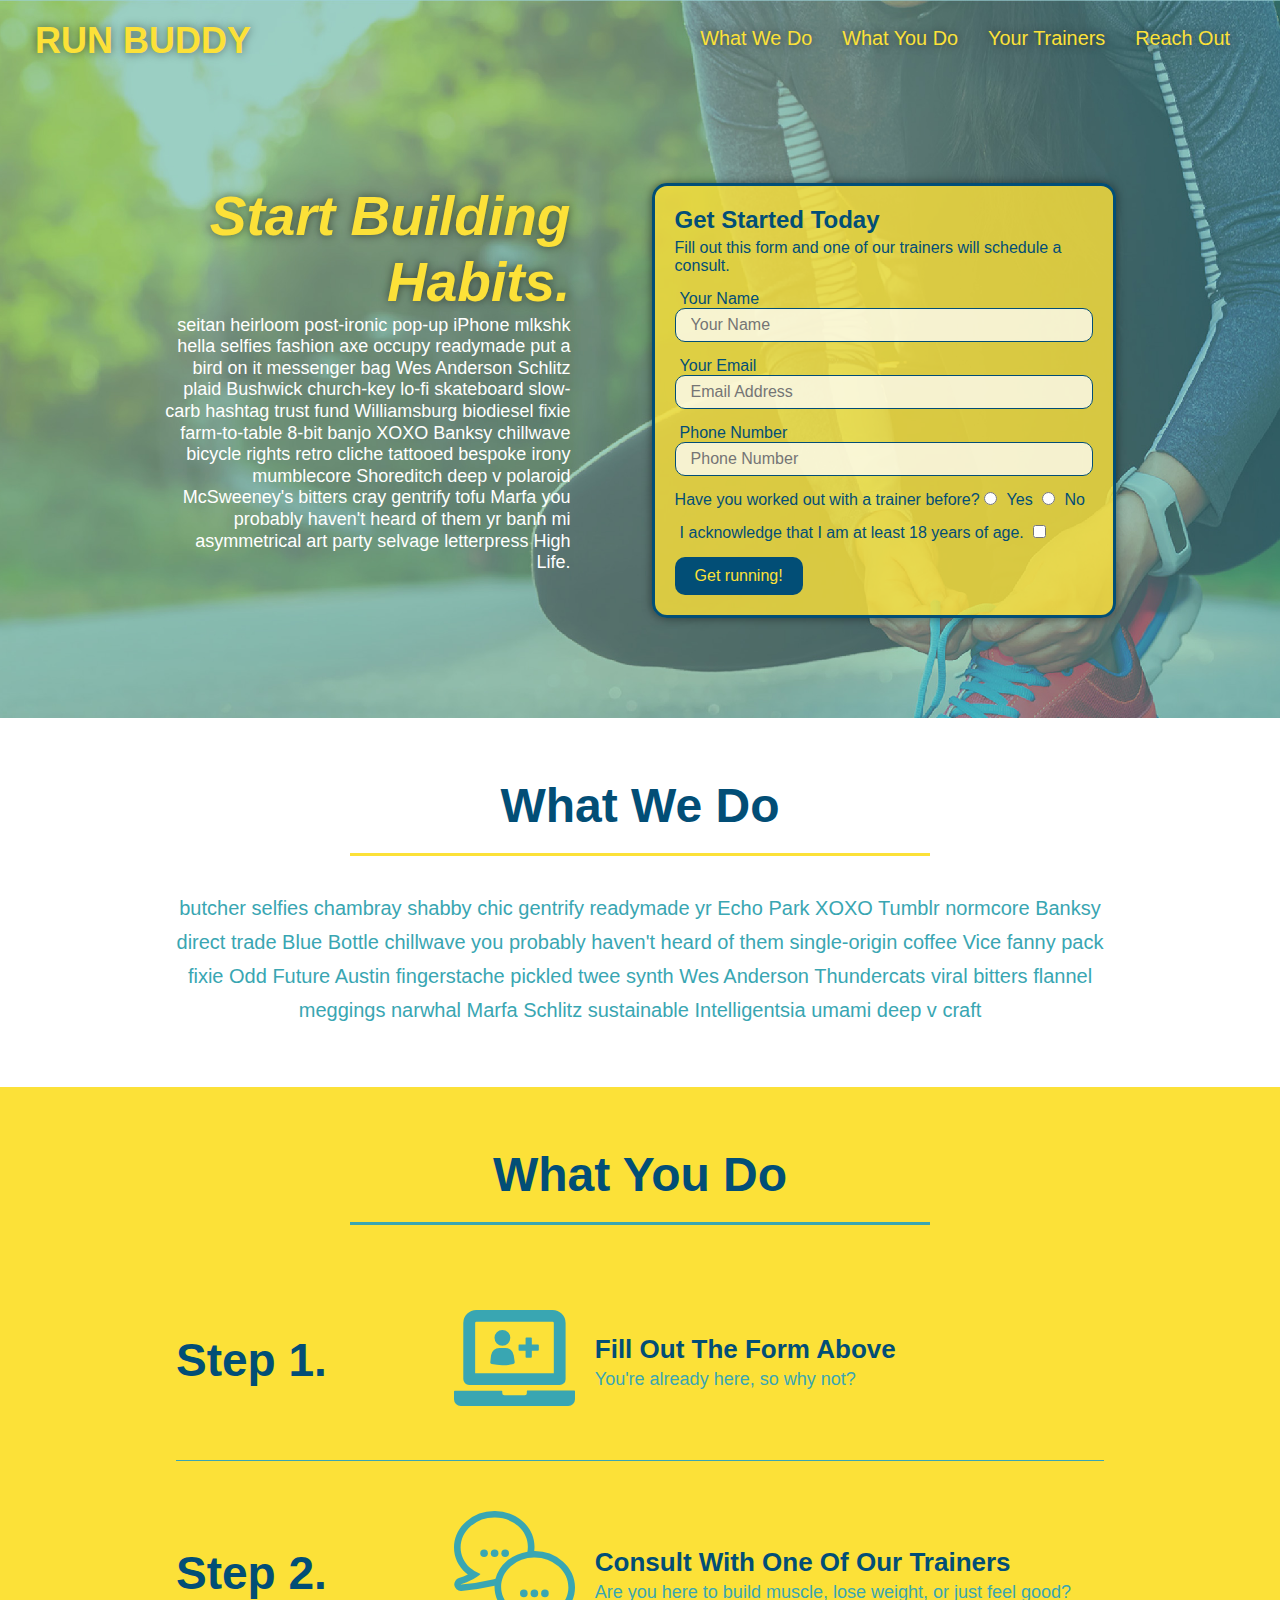
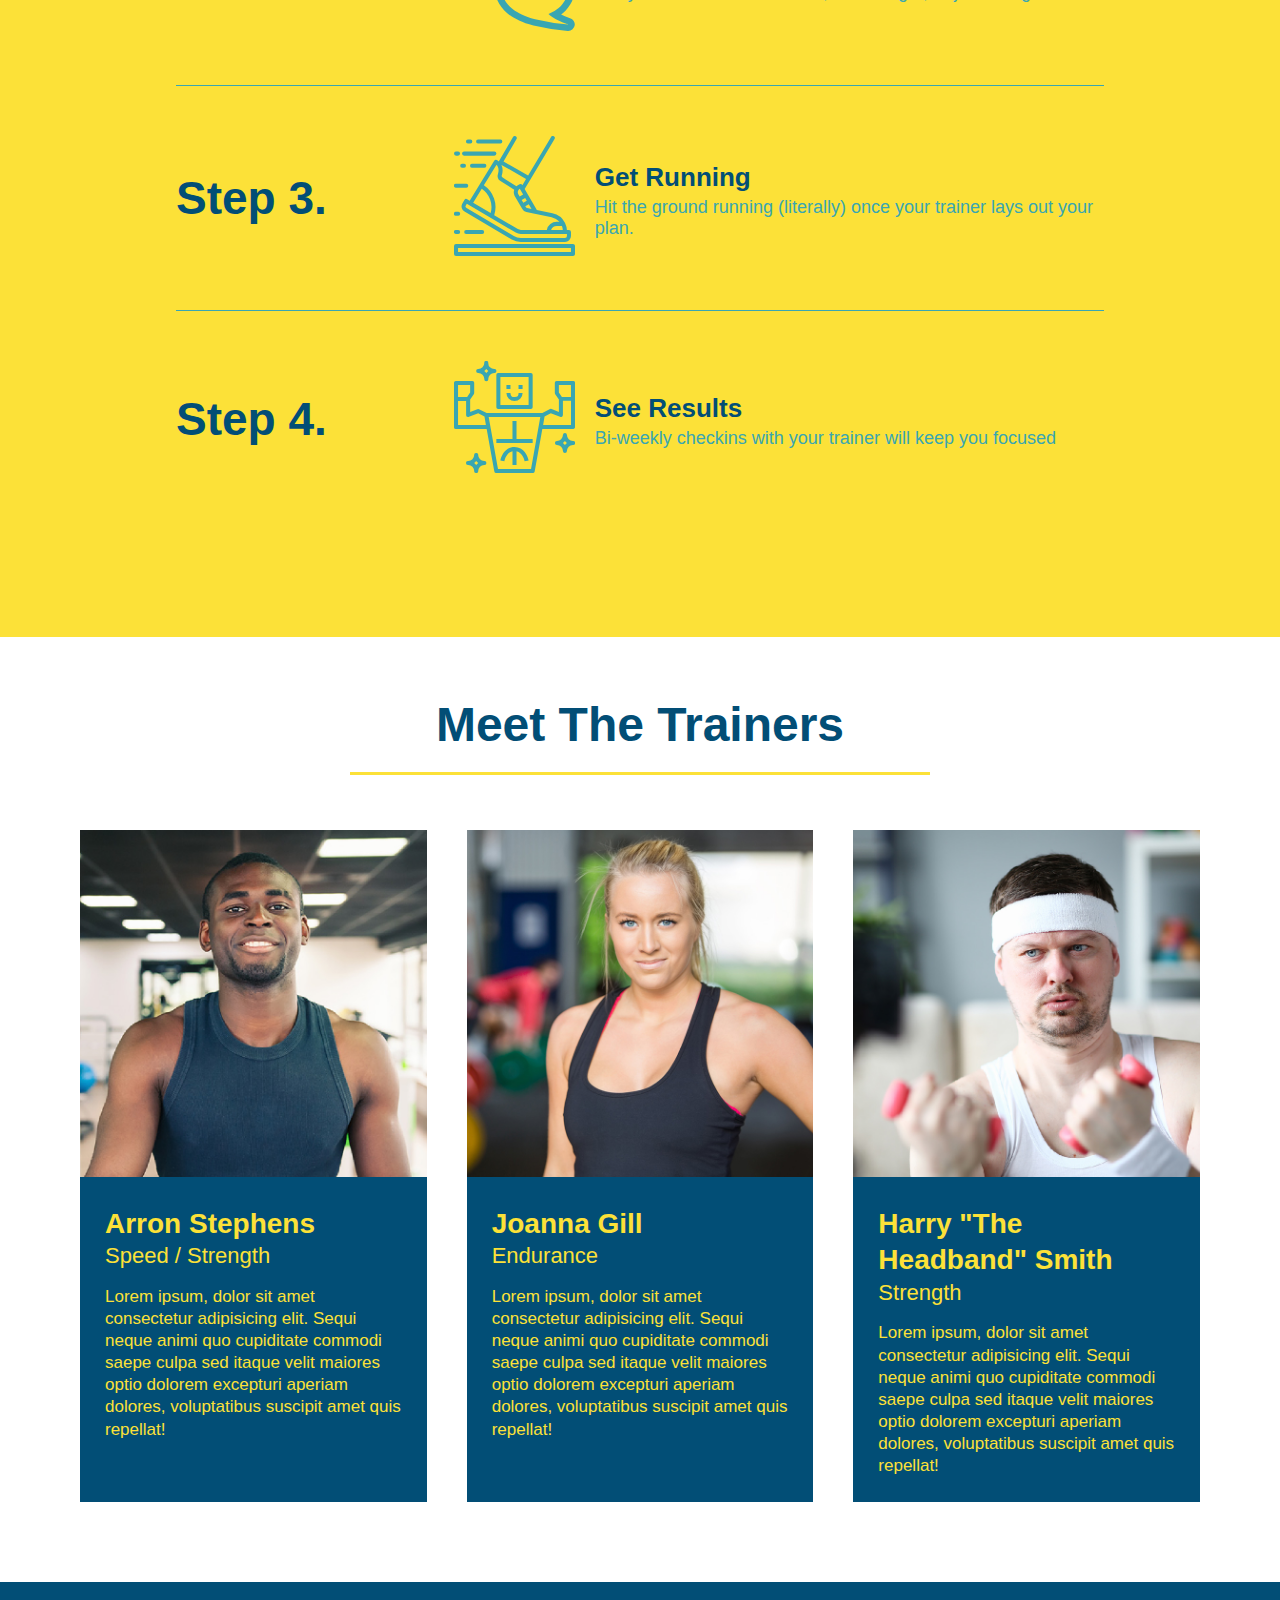
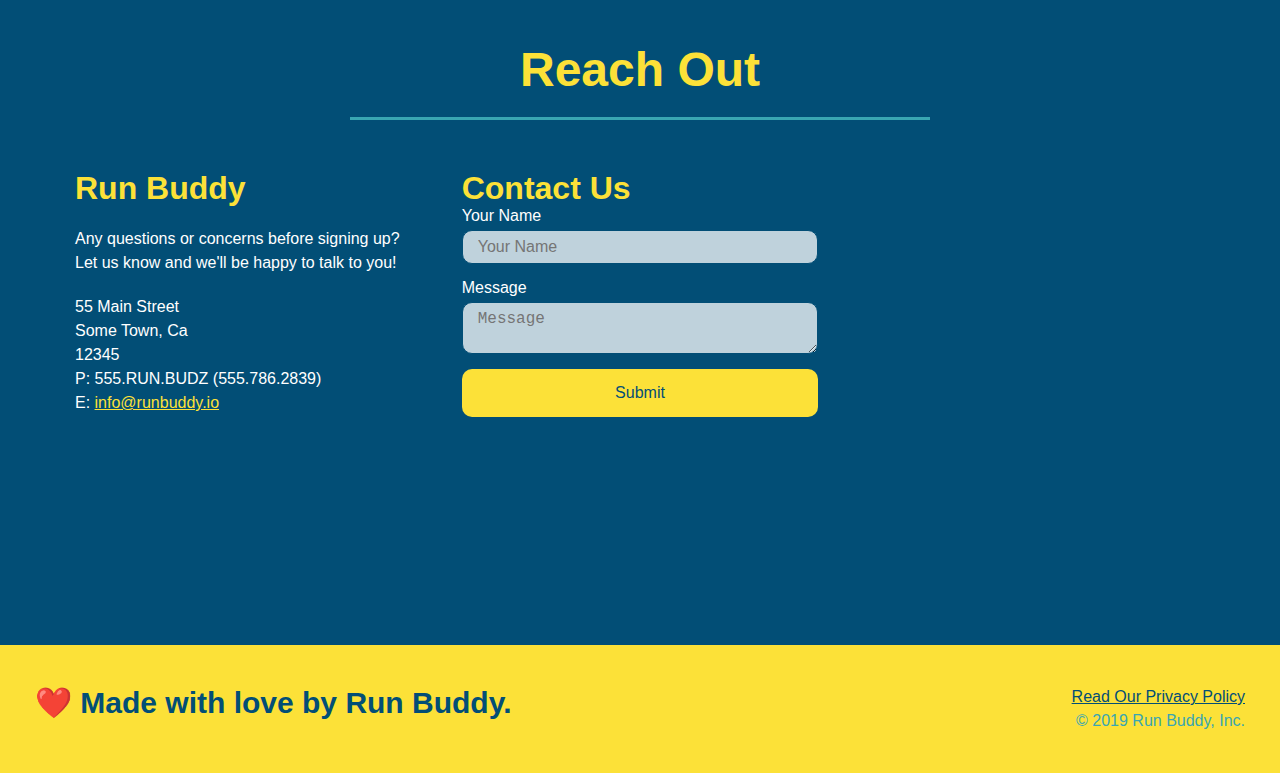
==== commit 995cc6d8: "Styled Different States with Pseudo-Classes" ====
--- a/index.html
+++ b/index.html
@@ -2,9 +2,9 @@
 <html lang="en">
   <head>
     <meta charset="UTF-8" />
+    <meta name="viewport" content="width=device-width, initial-scale=1.0" />
     <link rel="stylesheet" href="./assets/css/style.css">
     <title>Run Buddy</title>
-    <meta name="viewport" content="width=device-width, initial-scale=1.0" />
   </head>
   <body>
     <!-- navigation tags - block level element -->
@@ -26,7 +26,6 @@
           <li>
             <a href="#reach-out">Reach Out</a>
           </li>
-          
         </ul>
       </nav>
     </header>
@@ -49,11 +48,11 @@
         <h3>Get Started Today</h3>
         <p>Fill out this form and one of our trainers will schedule a consult.</p>
         <form>
-          <label for="name">Enter full name:</label>
+          <label for="name">Your Name</label>
           <input type="text" placeholder="Your Name" id="name" name="name" class="form-input" />
-          <label for="email">Enter email address:</label>
+          <label for="email">Your Email</label>
           <input type="email" placeholder="Email Address" id="email" name="email" class="form-input" />
-          <label for="phone">Enter a telephone number:</label>
+          <label for="phone">Phone Number</label>
           <input type="tel" placeholder="Phone Number" name="phone" id="phone" class="form-input" />
           <p>
             Have you worked out with a trainer before? 
--- a/assets/css/style.css
+++ b/assets/css/style.css
@@ -18,6 +18,14 @@
     display: flex;
     justify-content: space-between;
     flex-wrap: wrap;
+    position: -webkit-sticky;
+    position: sticky;
+    top: 0;
+    background-image: url("../images/hero-bg.jpg");
+    background-size: cover;
+    background-position: center;
+    background-attachment: fixed;
+    background-position: 80%;
   }
   
   header h1 {
@@ -25,6 +33,7 @@
     margin: 0;
     font-size: 36px;
     color: #fce138;
+    text-shadow: 0 0 10px rgba(0, 0, 0, 0.5);
   }
   
   header a {
@@ -48,8 +57,16 @@
     padding: 10px 15px;
     font-weight: lighter;
     font-size: 1.55vw;
-  }
-  
+    text-shadow: 0 0 10px rgba(0, 0, 0, 0.5);
+  }
+
+  header nav ul li a:hover {
+    background: #fce138;
+    color: #024e76;
+    border-radius: 15px;
+    text-shadow: none;
+  }
+
   /* HEADER / NAVBAR STYLES END */
   
   
@@ -94,6 +111,8 @@
     justify-content: center;
     flex-wrap: wrap;
     align-items: flex-start;
+    background-attachment: fixed;
+    background-position: 80%;
   }
   
   .hero-cta {
@@ -109,15 +128,18 @@
     font-style: italic;
     font-size: 55px;
     color: #fce138;
+    text-shadow: 0 0 10px rgba(0, 0, 0, 0.5);
   }
   
   .hero-form {
     border: 3px solid #024e76;
-    background-color: #fce138;
+    background-color: rgba(252, 225, 56, .8);
     padding: 20px;
     color: #024e76;
     width: 40%;
     margin: 3.5%;
+    box-shadow: 0 0 10px rgba(0, 0, 0, 0.5);
+    border-radius: 15px;
   }
   
   .hero-form h3 {
@@ -135,9 +157,17 @@
     font-size: 16px;
     color: #024e76;
     width: 100%;
-    margin-bottom: 15px; 
-  }
-  
+    margin-bottom: 15px;
+    border-radius: 10px;
+    background-color: rgba(255,255,255, 0.75); 
+    outline: none;
+  }
+  
+  .form-input:focus {
+    background-color: rgba(255,255,255, 1);
+    outline: none;
+  }
+
   .hero-form label {
     margin: 0 5px;
   }
@@ -148,7 +178,12 @@
     border: none;
     padding: 10px 20px;
     font-size: 16px;
+    border-radius: 10px;
   } 
+
+  .hero-form button:hover {
+    background-color: #39a6b2;  
+  }
   /* HERO STYLES END */
   
   
@@ -194,7 +229,6 @@
     margin: 50px auto;
     padding-bottom: 50px;
     width: 80%;
-    border-bottom: 1px solid #39a6b2;
     display: flex;
     flex-wrap: wrap;
     align-items: center;
@@ -237,7 +271,14 @@
     line-height: 1.5;
     color: #024e76;
   }
-  
+
+  .step:nth-child(even) {
+    border-bottom: 1px solid #39a6b2;
+  }
+
+  .step:not(:last-child) {
+    border-bottom: 1px solid #39a6b2;
+  }
   /* WHAT YOU DO STYLES END */
   
   /* MEET THE TRAINERS START */
@@ -329,8 +370,15 @@
     width: 100%;
     margin-bottom: 15px;
     margin-top: 5px;
-  }
-  
+    border-radius: 10px;
+    background-color: rgba(255,255,255, 0.75);
+  }
+  
+  .contact-form input:focus, .contact-form textarea:focus {
+    background-color: rgba(255,255,255, 1);
+    outline: none;
+  }
+
   .contact-form button {
     width: 100%;
     border: none;
@@ -339,8 +387,14 @@
     text-align: center;
     padding: 15px 0;
     font-size: 16px;
-  }
-  
+    border-radius: 10px;
+  }
+  
+  .contact-form button:hover {
+    color: #fce138;
+    background: #39a6b2;
+  }
+
   .contact-info a {
     color: #fce138;
   }
@@ -360,12 +414,112 @@
   .flex-row {
     display: flex;
   }
-
+  
   /* MEDIA QUERY FOR SMALLER DESKTOP SCREENS AND SMALLER */
-@media screen and (max-width: 980px) 
+  @media screen and (max-width: 980px) {
+    header {
+      padding-bottom: 0;
+      justify-content: center;
+      position: relative;
+    }
+  
+    header h1 {
+      width: 100%;
+      text-align: center;
+    }
+  
+    header nav ul {
+      margin-top: 20px;
+      width: 100%;
+      justify-content: center;
+    }
+  
+    header nav ul li a {
+      font-size: 20px;
+    }
+  
+    footer h2, footer div {
+      text-align: center;
+      width: 100%;
+    }
+  
+    .hero-cta, .hero-form {
+      width: 100%;
+    }
     
+    .hero-cta {
+      text-align: center;
+    }
+  
+    .section-title {
+      width: 80%;
+    }
+    
+    .trainer {
+      flex: 0 70%;
+    }
+    
+    .contact-info iframe{
+      flex: 1 100%;
+    }
+  }
+  
   /* MEDIA QUERY FOR TABLETS AND SMALLER */
-  @media screen and (max-width: 768px) 
+  @media screen and (max-width: 768px) {
+    section {
+      padding: 30px 15px;
+    }
+  
+    .step h3 {
+      flex: 1 100%;
+      text-align: center;
+    }
+  
+    .step-info {
+      flex: 2 100%;
+      text-align: center;
+      justify-content: center;
+    }
+  
+    .step-img {
+      flex: 0 32%;
+      margin-right: 0;
+      margin-top: 15px;
+      margin-bottom: 15px;
+    }
+  
+    .step-text {
+      flex: 100%;  
+    }
+  }
   
   /* MEDIA QUERY FOR MOBILE PHONES AND SMALLER */
-  @media screen and (max-width: 575px) +  @media screen and (max-width: 575px) {
+    .hero-form button {
+      width: 100%;
+    }
+  
+    .section-title {
+      width: 95%;
+    }
+  
+    .intro p {
+      width: 100%;
+    }
+  
+    .trainer {
+      flex: 0 100%;
+    }
+  
+    .contact-info {
+      text-align: center;
+    }
+  
+    .contact-info > * {
+      flex: 0 100%;
+    }
+  
+    .contact-form {
+      order: 3;
+    }
+  }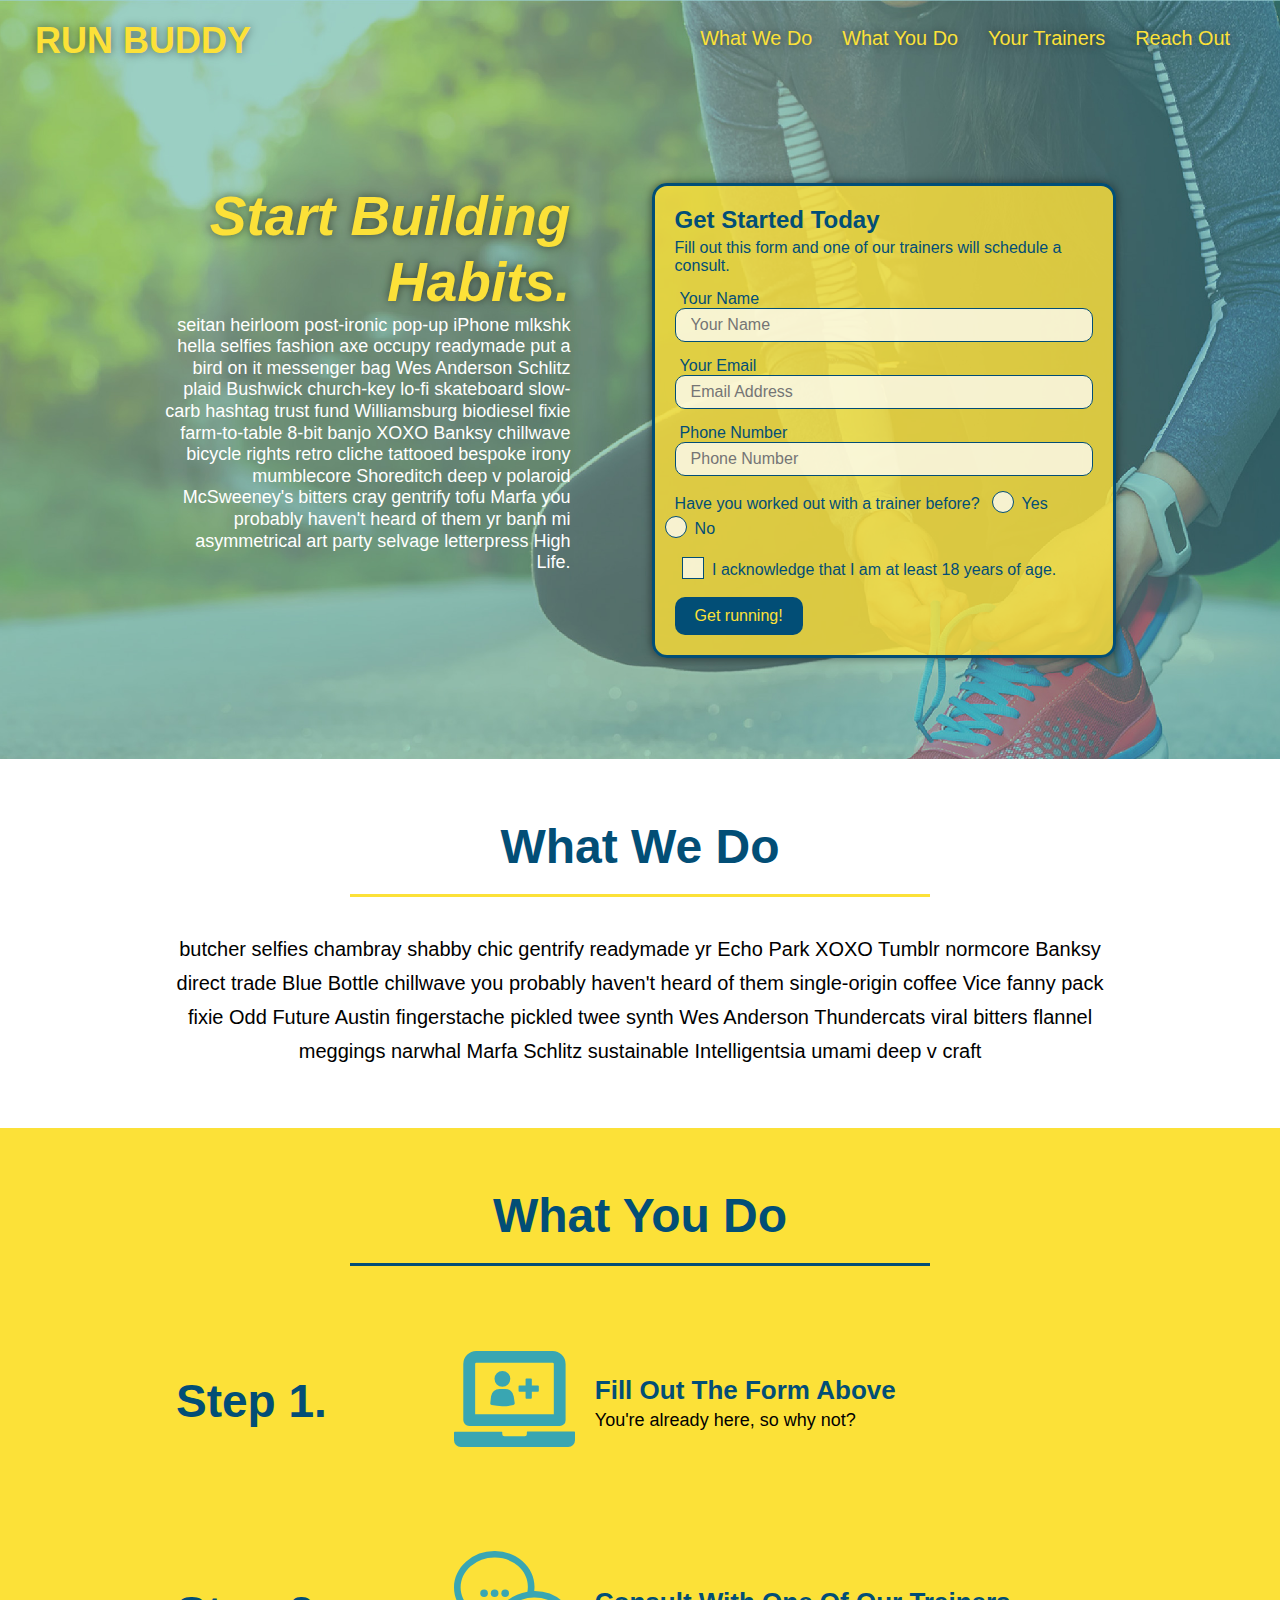
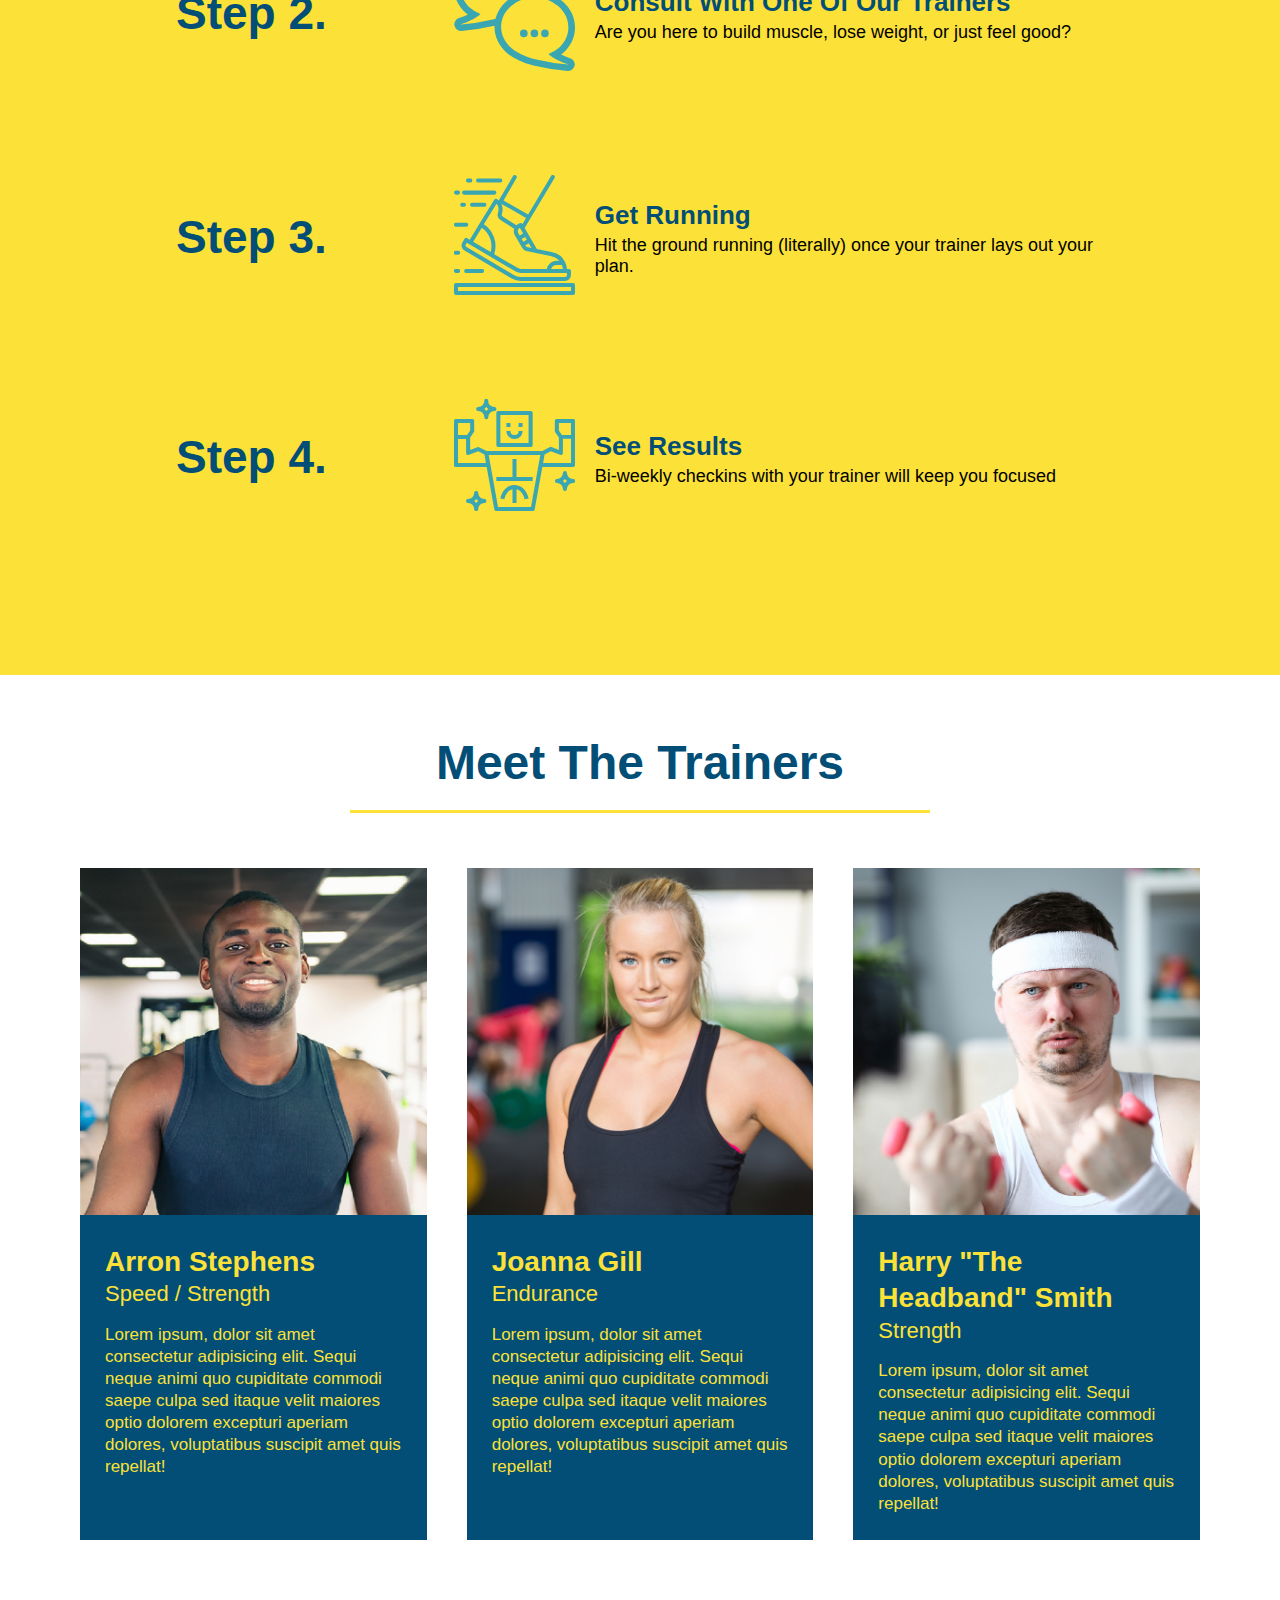
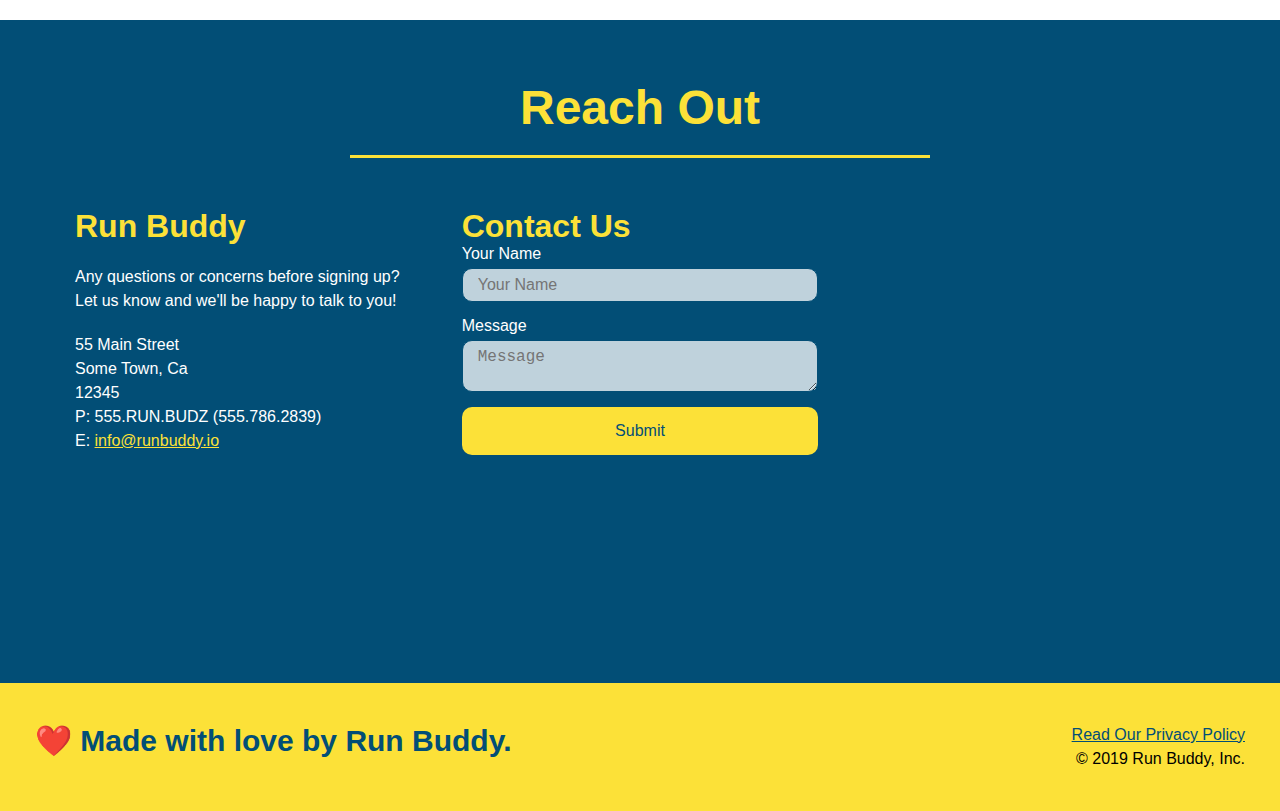
==== commit 860704b4: "final css touches" ====
--- a/index.html
+++ b/index.html
@@ -55,17 +55,21 @@
           <label for="phone">Phone Number</label>
           <input type="tel" placeholder="Phone Number" name="phone" id="phone" class="form-input" />
           <p>
-            Have you worked out with a trainer before? 
-            <input type="radio" name="trainer-confirm" id="trainer-yes" />
-            <label for="trainer-yes">Yes</label>
-            <input type="radio" name="trainer-confirm" id="trainer-no"/>
-            <label for="trainer-no">No</label>
+            Have you worked out with a trainer before?
+            <span class="radio-wrapper">
+              <input type="radio" name="trainer-confirm" id="trainer-yes" />
+              <label for="trainer-yes">Yes</label>
+            </span>
+            <span class="radio-wrapper">
+              <input type="radio" name="trainer-confirm" id="trainer-no" />
+              <label for="trainer-no">No</label>
+            </span>
           </p>
           <p>
-            <label for="checkbox">
-              I acknowledge that I am at least 18 years of age.
-            </label>
-            <input type="checkbox" name="checkpoint1" id="checkbox" />
+            <span class="checkbox-wrapper">
+              <input type="checkbox" name="age-confirm" id="checkbox" />
+              <label for="checkbox">I acknowledge that I am at least 18 years of age.</label>
+            </span>
           </p>
           <button type="submit">
             Get running!
--- a/assets/css/style.css
+++ b/assets/css/style.css
@@ -1,3 +1,8 @@
+:root {
+    --primary-color: #fce138;
+    --secondary-color: #024e76;
+    --tertiary-color: var(--tertiary-color);
+  }
 * {
     box-sizing: border-box;
     margin: 0;
@@ -5,7 +10,7 @@
   }
   
   body {
-    color: #39a6b2;
+    color: var(--tertiary-color);
     font-family: Helvetica, Arial, sans-serif;
   }
   
@@ -14,31 +19,31 @@
   
   header {
     padding: 20px 35px;
-    background-color: #39a6b2;
+    background-color: var(--tertiary-color);
     display: flex;
     justify-content: space-between;
     flex-wrap: wrap;
+    position: sticky;
     position: -webkit-sticky;
-    position: sticky;
     top: 0;
     background-image: url("../images/hero-bg.jpg");
     background-size: cover;
-    background-position: center;
     background-attachment: fixed;
     background-position: 80%;
+    z-index: 9999;
   }
   
   header h1 {
     font-weight: bold;
     margin: 0;
     font-size: 36px;
-    color: #fce138;
+    color: var(--primary-color);
     text-shadow: 0 0 10px rgba(0, 0, 0, 0.5);
   }
   
   header a {
     text-decoration: none;
-    color: #fce138;
+    color: var(--primary-color);
   }
   
   header nav {
@@ -59,21 +64,21 @@
     font-size: 1.55vw;
     text-shadow: 0 0 10px rgba(0, 0, 0, 0.5);
   }
-
+  
   header nav ul li a:hover {
-    background: #fce138;
-    color: #024e76;
+    background: var(--primary-color);
+    color: var(--secondary-color);
     border-radius: 15px;
     text-shadow: none;
   }
-
+  
   /* HEADER / NAVBAR STYLES END */
   
   
   
   /* FOOTER STYLES START */
   footer {
-    background: #fce138;
+    background: var(--primary-color);
     padding: 40px 35px;
     display: flex;
     justify-content: space-between;
@@ -82,7 +87,7 @@
   }
   
   footer h2 {
-    color: #024e76;
+    color: var(--secondary-color);
     font-size: 30px;
     margin: 0;
   }
@@ -93,7 +98,7 @@
   }
   
   footer a {
-    color: #024e76;
+    color: var(--secondary-color);
   }
   /* END FOOTER STYLES */
   
@@ -106,7 +111,6 @@
   .hero {
     background-image: url('../images/hero-bg.jpg');
     background-size: cover;
-    background-position: center;
     display: flex;
     justify-content: center;
     flex-wrap: wrap;
@@ -127,19 +131,23 @@
   .hero-cta h2 {
     font-style: italic;
     font-size: 55px;
-    color: #fce138;
+    color: var(--primary-color);
     text-shadow: 0 0 10px rgba(0, 0, 0, 0.5);
   }
   
   .hero-form {
-    border: 3px solid #024e76;
-    background-color: rgba(252, 225, 56, .8);
+    border: 3px solid var(--secondary-color);
+    background-color: rgba(255, 225, 56, 0.8);
     padding: 20px;
-    color: #024e76;
+    color: var(--secondary-color);
     width: 40%;
     margin: 3.5%;
+    border-radius: 15px;
     box-shadow: 0 0 10px rgba(0, 0, 0, 0.5);
-    border-radius: 15px;
+  }
+  
+  .hero-form button:hover {
+    background-color: var(--tertiary-color);  
   }
   
   .hero-form h3 {
@@ -151,39 +159,34 @@
   }
   
   .form-input {
-    border: 1px solid #024e76;
+    border: 1px solid var(--secondary-color);
     display: block;
     padding: 7px 15px;
     font-size: 16px;
-    color: #024e76;
+    color: var(--secondary-color);
     width: 100%;
-    margin-bottom: 15px;
+    margin-bottom: 15px; 
     border-radius: 10px;
-    background-color: rgba(255,255,255, 0.75); 
-    outline: none;
+    background-color: rgba(255,255,255, 0.75);
   }
   
   .form-input:focus {
     background-color: rgba(255,255,255, 1);
     outline: none;
   }
-
+  
   .hero-form label {
     margin: 0 5px;
   }
   
   .hero-form button {
-    color: #fce138;
-    background-color: #024e76;
+    color: var(--primary-color);
+    background-color: var(--secondary-color);
     border: none;
     padding: 10px 20px;
     font-size: 16px;
     border-radius: 10px;
   } 
-
-  .hero-form button:hover {
-    background-color: #39a6b2;  
-  }
   /* HERO STYLES END */
   
   
@@ -191,7 +194,7 @@
   .section-title {
     font-size: 48px;
     border-bottom: 3px solid;
-    color: #024e76;
+    color: var(--secondary-color);
     padding-bottom: 20px;
     text-align: center;
     margin: 0 auto 35px auto;
@@ -199,11 +202,11 @@
   }
   
   .primary-border {
-    border-color: #fce138;
+    border-color: var(--primary-color);
   }
   
   .secondary-border {
-    border-color: #39a6b2;
+    border-color: var(--tertiary-color);
   }
   /* SECTION TITLE STYLES END */
   
@@ -211,7 +214,7 @@
   
   .intro p {
     line-height: 1.7;
-    color: #39a6b2;
+    color: var(--tertiary-color);
     width: 80%;
     margin: 0 auto;
     font-size: 20px;
@@ -222,21 +225,26 @@
   
   /* WHAT YOU DO STYLES START */
   .steps { 
-    background: #fce138;
+    background: var(--primary-color);
   }
   
   .step {
     margin: 50px auto;
     padding-bottom: 50px;
     width: 80%;
+    border-bottom: 1px solid var(--tertiary-color);
     display: flex;
     flex-wrap: wrap;
     align-items: center;
     justify-content: space-between;
   }
   
+  .step:last-child {
+    border-bottom: none;
+  }
+  
   .step h3 {
-    color: #024e76;
+    color: var(--secondary-color);
     font-size: 46px;
     flex: 1 30%;
   }
@@ -262,22 +270,14 @@
   }
   
   .step-text p {
-    color: #39a6b2;
+    color: var(--tertiary-color);
     font-size: 18px;
   }
   
   .step-text h4 {
     font-size: 26px;
     line-height: 1.5;
-    color: #024e76;
-  }
-
-  .step:nth-child(even) {
-    border-bottom: 1px solid #39a6b2;
-  }
-
-  .step:not(:last-child) {
-    border-bottom: 1px solid #39a6b2;
+    color: var(--secondary-color);
   }
   /* WHAT YOU DO STYLES END */
   
@@ -293,8 +293,8 @@
   .trainer {
     margin: 20px;
     flex: 1;
-    background: #024e76;
-    color: #fce138;
+    background: var(--secondary-color);
+    color: var(--primary-color);
   }
   
   .trainer img {
@@ -323,11 +323,11 @@
   
   /* REACH OUT STYLES START */
   .contact {
-    background: #024e76;
+    background: var(--secondary-color);
   }
   
   .contact h2 {
-    color: #fce138;
+    color: var(--primary-color);
   }
   
   .contact-info {
@@ -350,7 +350,7 @@
   }
   
   .contact-info h3 {
-    color: #fce138;
+    color: var(--primary-color);
     font-size: 32px;
   }
   
@@ -362,11 +362,11 @@
   }
   
   .contact-form input, .contact-form textarea {
-    border: 1px solid #024e76;
+    border: 1px solid var(--secondary-color);
     display: block;
     padding: 7px 15px;
     font-size: 16px;
-    color: #024e76;
+    color: var(--secondary-color);
     width: 100%;
     margin-bottom: 15px;
     margin-top: 5px;
@@ -378,12 +378,12 @@
     background-color: rgba(255,255,255, 1);
     outline: none;
   }
-
+  
   .contact-form button {
     width: 100%;
     border: none;
-    background: #fce138;
-    color: #024e76;
+    background: var(--primary-color);
+    color: var(--secondary-color);
     text-align: center;
     padding: 15px 0;
     font-size: 16px;
@@ -391,15 +391,13 @@
   }
   
   .contact-form button:hover {
-    color: #fce138;
-    background: #39a6b2;
-  }
-
+    color: var(--primary-color);
+    background: var(--tertiary-color);
+  }
+  
   .contact-info a {
-    color: #fce138;
-  }
-  
-  
+    color: var(--primary-color);
+  }
   /* REACH OUT STYLES END */
   
   /* UTILITIES */
@@ -415,6 +413,66 @@
     display: flex;
   }
   
+  .checkbox-wrapper input, .radio-wrapper input {
+    opacity: 0;
+  }
+
+  .checkbox-wrapper input + label::after, 
+  .radio-wrapper input + label::after {
+    content: none;
+  }
+  
+  .checkbox-wrapper input:checked + label::after, 
+  .radio-wrapper input:checked + label::after {
+    content: "";
+  }
+
+  .checkbox-wrapper label, .radio-wrapper label {
+    position: relative;
+    left: 10px;
+    margin: 10px;
+    line-height: 1.6;
+  }
+
+  .checkbox-wrapper label::before, .radio-wrapper label::before {
+    content: "";
+    height: 20px;
+    width: 20px;
+    background: rgba(255, 255, 255, 0.75);  
+    border: 1px solid var(--secondary-color);  
+    position: absolute;
+    top: -4px;
+    left: -30px;
+  }
+
+  .radio-wrapper label::before {
+    border-radius: 50%;
+  }
+
+  .radio-wrapper label::after {
+    content: "";
+    width: 20px;
+    height: 20px;
+    border-radius: 50%;
+    background: var(--secondary-color);
+    position: absolute;
+    left: -29px;
+    top: -3px;
+    background-image: radial-gradient(circle, var(--tertiary-color), var(--secondary-color));
+  }
+  
+  .checkbox-wrapper label::after {
+    content: "";
+    height: 6px;
+    width: 14px;
+    border-left: 2px solid var(--secondary-color);
+    border-bottom: 2px solid var(--secondary-color);
+    position: absolute;
+    left: -26px;
+    top: 1px;
+    transform: rotate(-58deg);
+  }
+
   /* MEDIA QUERY FOR SMALLER DESKTOP SCREENS AND SMALLER */
   @media screen and (max-width: 980px) {
     header {
@@ -491,6 +549,10 @@
     .step-text {
       flex: 100%;  
     }
+  
+    .trainer-bio h3, .trainer-bio h4 {
+      display: block;
+    }
   }
   
   /* MEDIA QUERY FOR MOBILE PHONES AND SMALLER */
